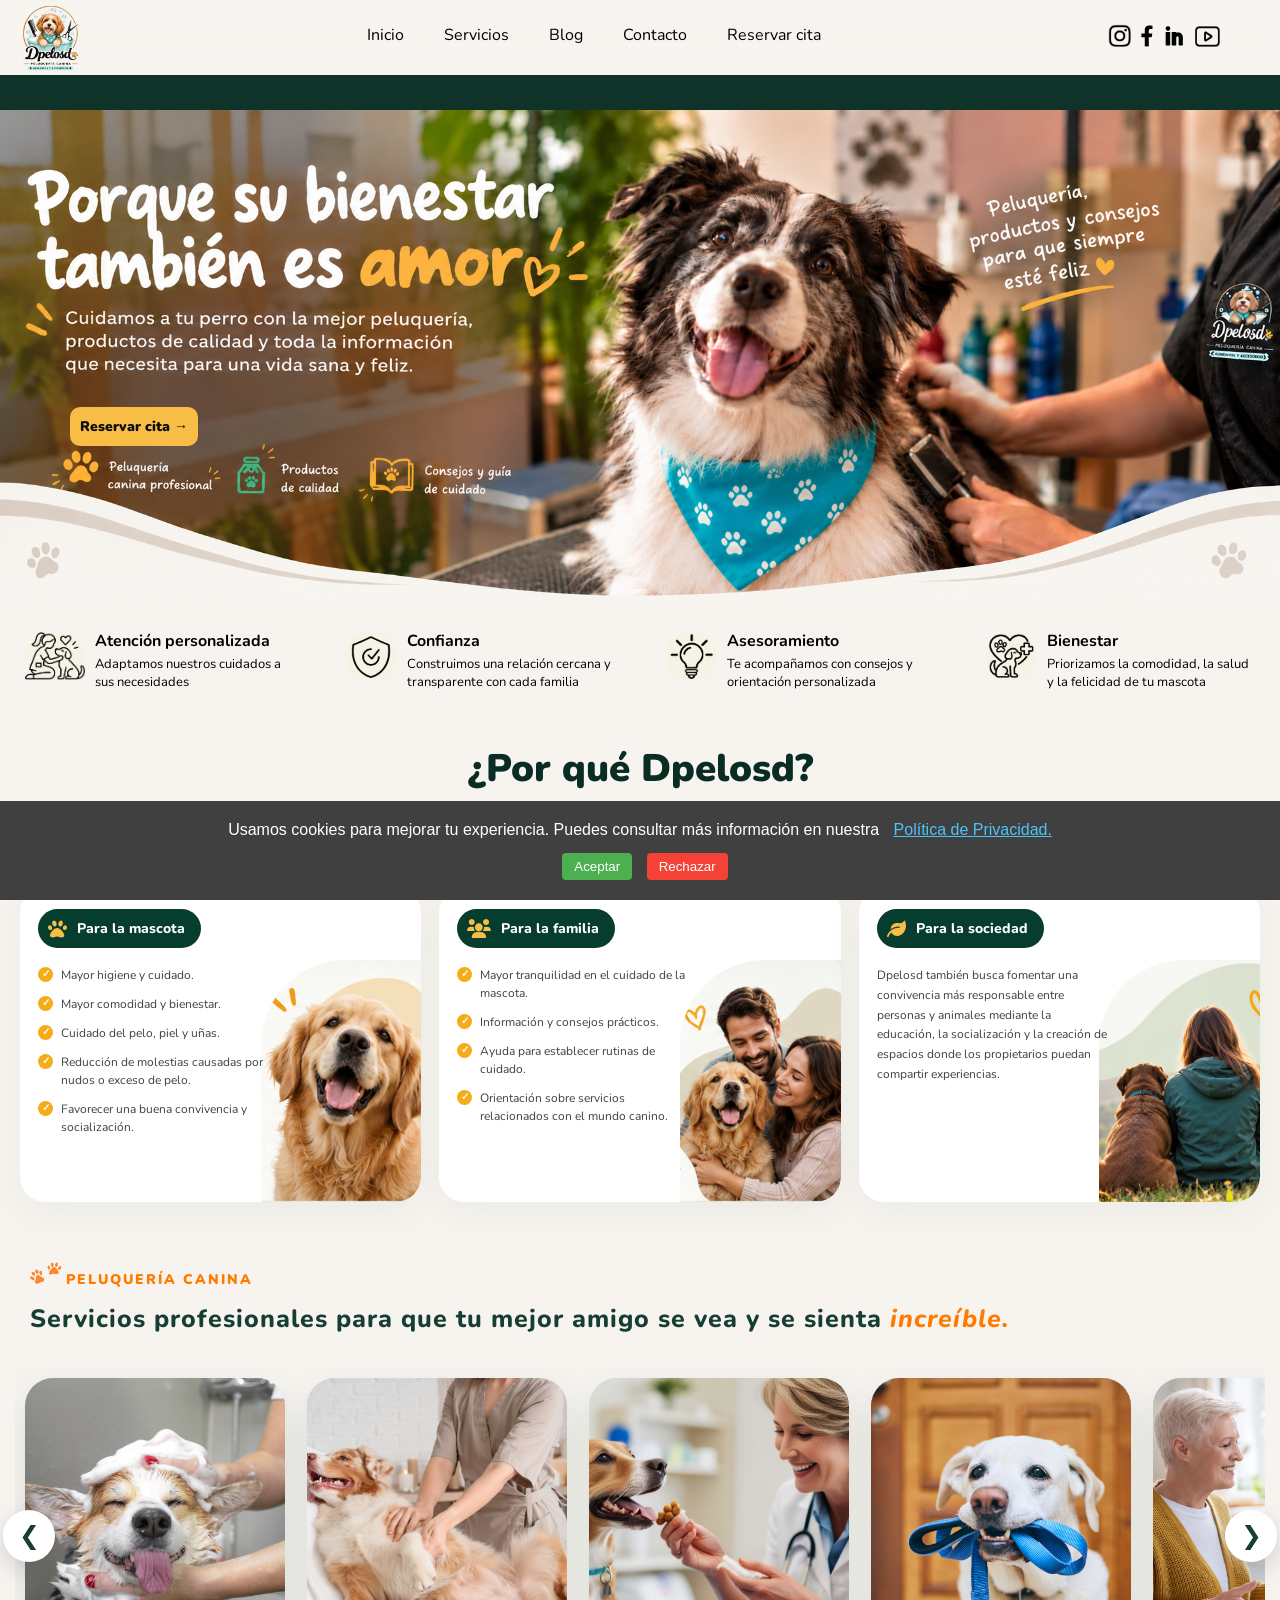
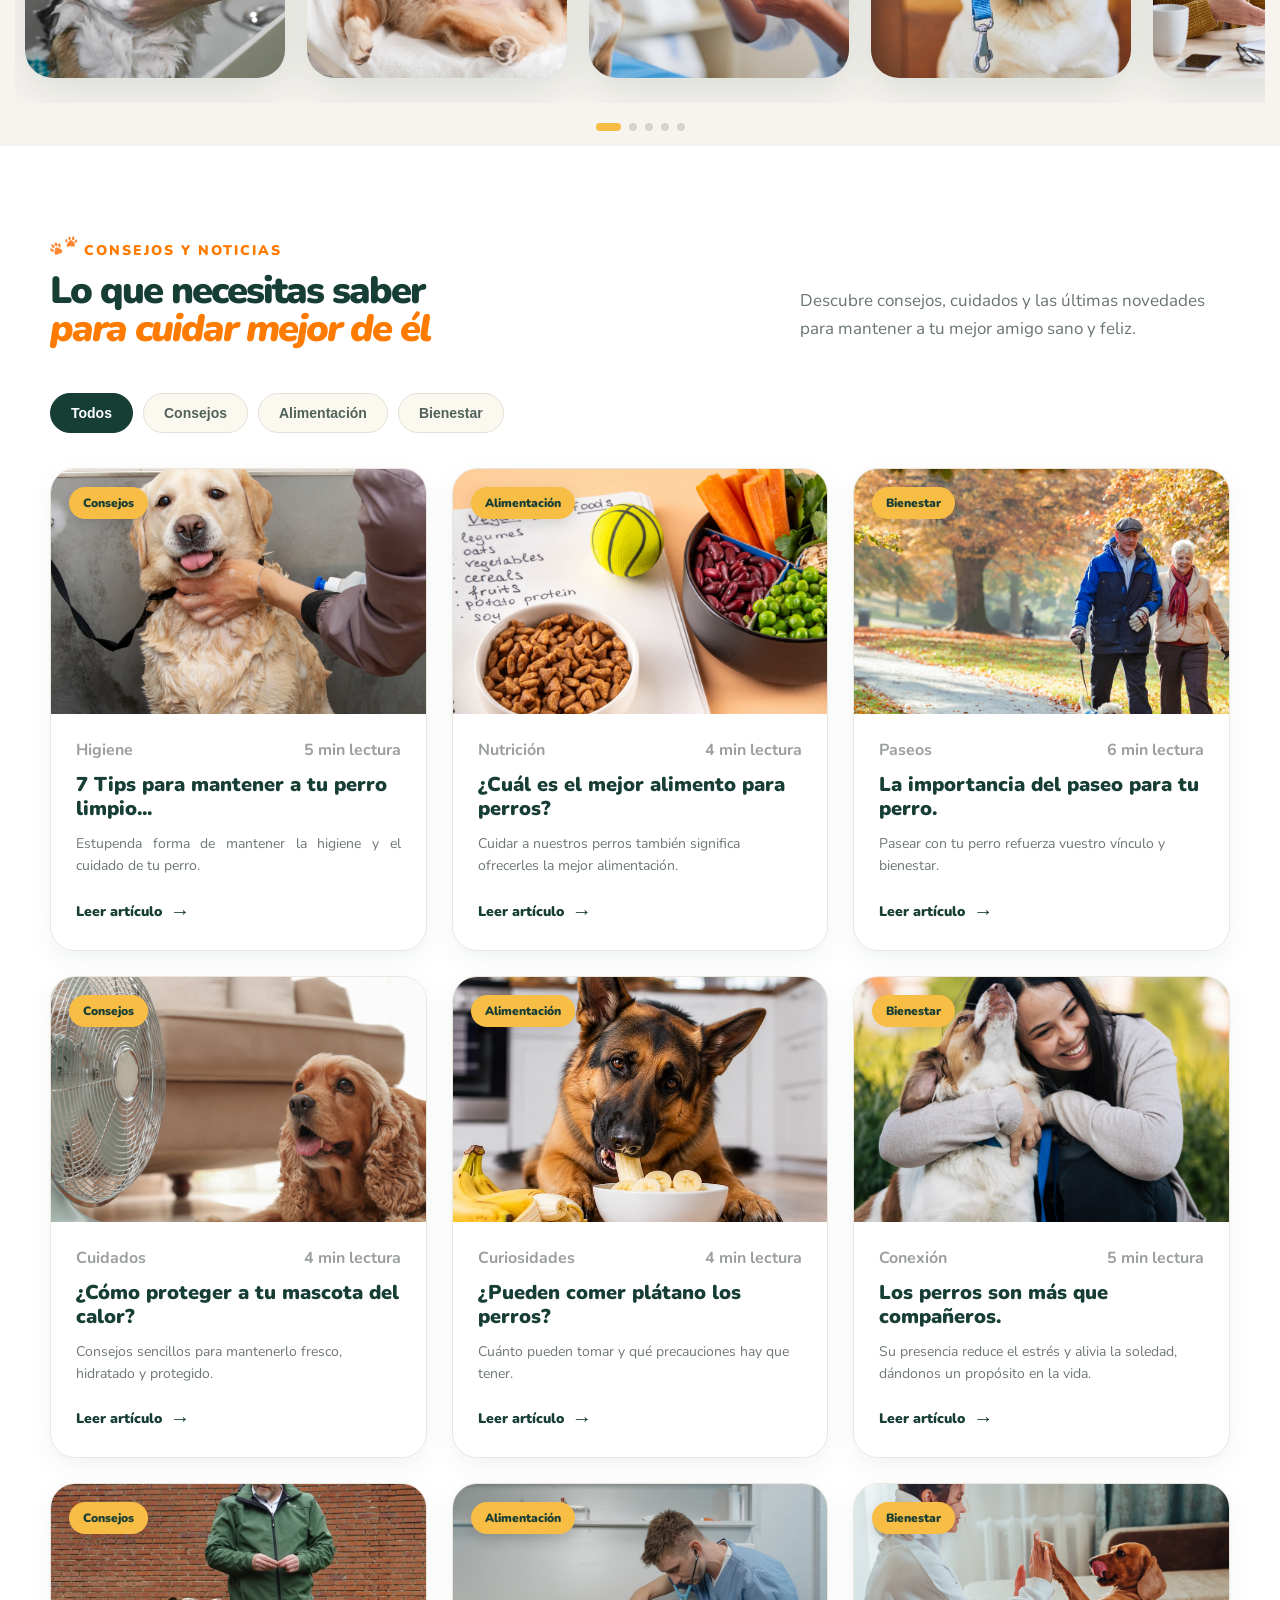
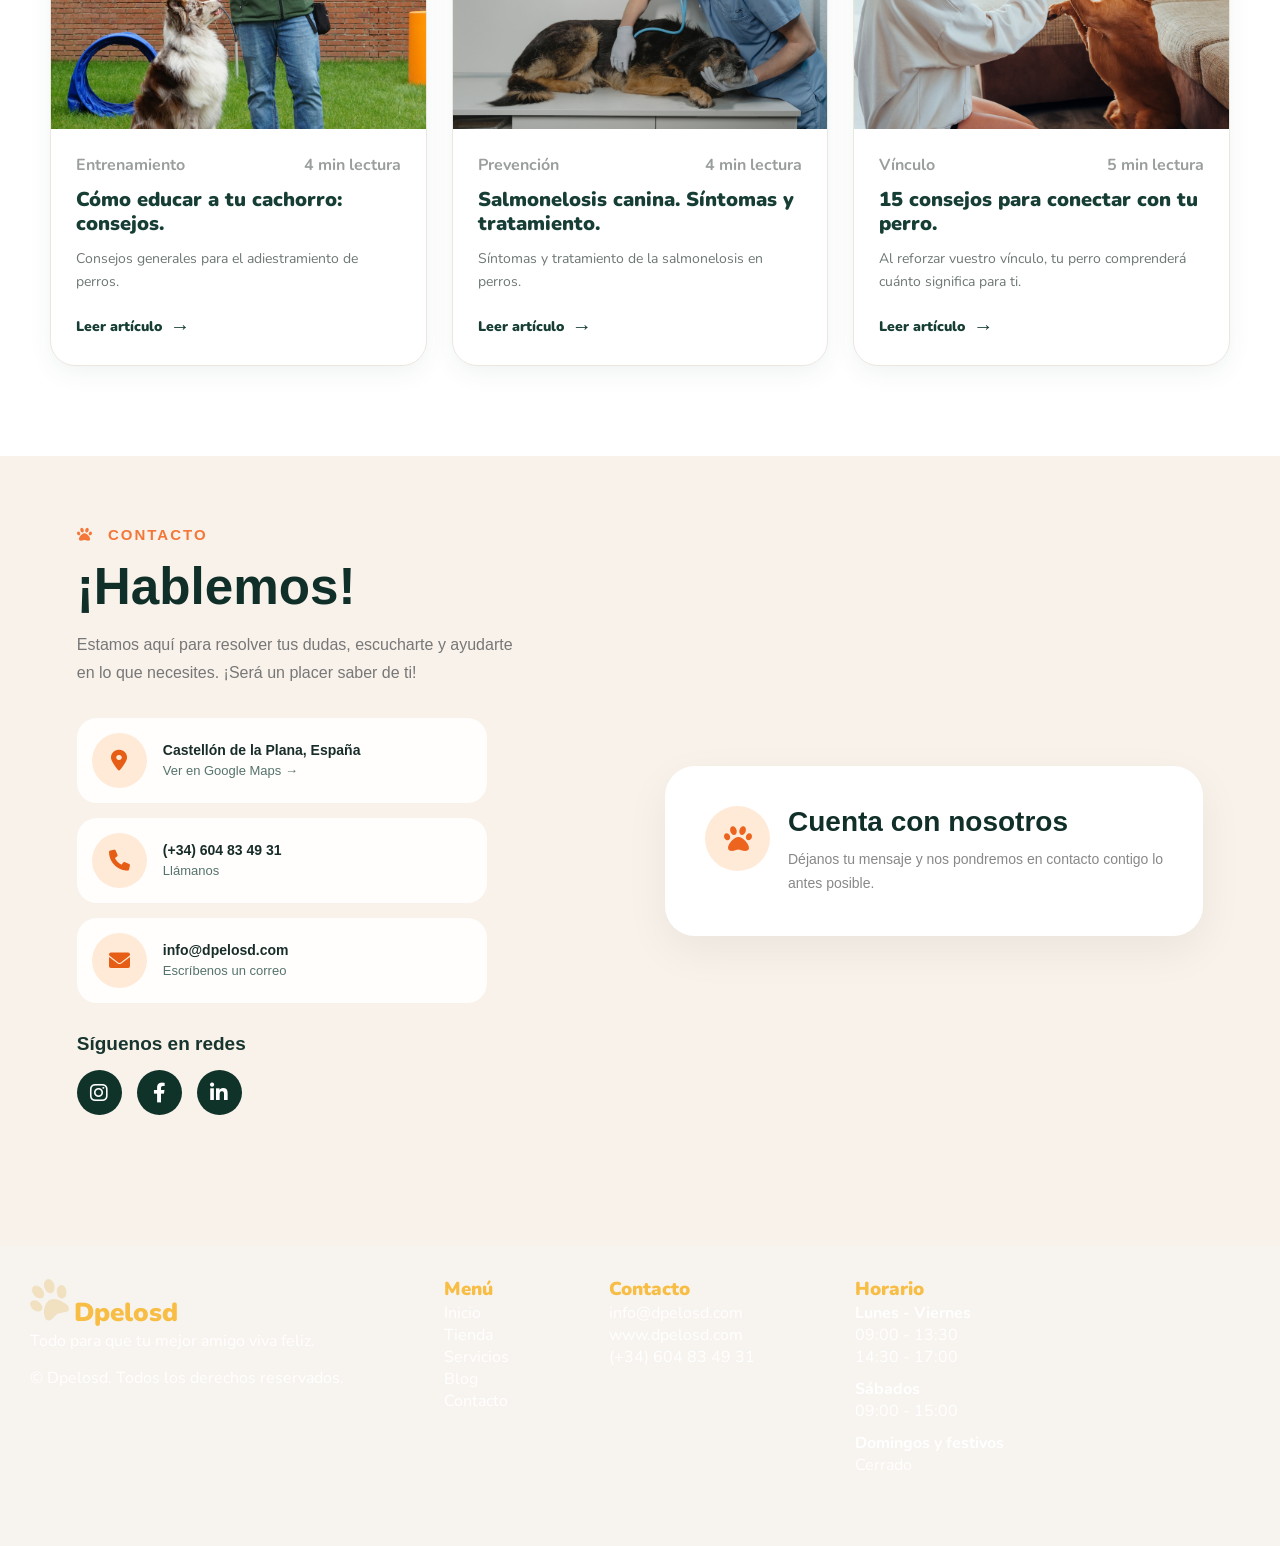
==== index.html @ b941225c "Nuevos cambios" ====
<!DOCTYPE html>
<html lang="es">

<head>
    <meta charset="UTF-8">
    <meta name="viewport" content="width=device-width, initial-scale=1.0">
    <meta name="description" content="DoggieStore - Todo para la felicidad de tu mejor amigo.">
    <link rel="icon" href="img/Versión logo3.png" type="image/png">
    <title>Dpelosd | Todo para tu felicidad</title>
    <link rel="preconnect" href="https://fonts.googleapis.com">
    <link rel="preconnect" href="https://fonts.gstatic.com" crossorigin>
    <link href="https://fonts.googleapis.com/css2?family=Nunito:wght@400;500;600;700;800;900&display=swap"
        rel="stylesheet">
    <link rel="stylesheet" href="https://cdnjs.cloudflare.com/ajax/libs/font-awesome/6.0.0-beta3/css/all.min.css">

    <head>
        <meta charset="UTF-8">
        <meta name="viewport" content="width=device-width, initial-scale=1.0">
        <title>Dpelos</title>
        <link rel="stylesheet" href="style.css">
    </head>

<body>

    <header class="header" id="inicio">
        <div class="contenedorNav">
            <img src="img/Versión6.png" class="logo" alt="Logo Dpelos">

            <nav class="nav" id="mainNav">
                <a href="#inicio">Inicio</a>
                <!-- <a href="">Tienda</a>-->
                <a href="#servicios">Servicios</a>
                <a href="#blog">Blog</a>
                <a href="#contacto">Contacto</a>
                <a href="#" class="service-link" data-servicio="Peluquería canina"
                    style="font-size: 16px; font-weight: normal; animation: parpadeoColor 1.5s ease-in-out infinite;">Reservar
                    cita</a>
            </nav>

            <div class="nav-actions" style="display: flex;">

                <div style="display: flex; gap: 10px;" class="redes-sociales">
                    <img src="img/iconoinstagran1.png" style="width: 23px; height: 23px;">
                    <img src="img/iconofacebook.png" style="width: 12px; height: 23px;">
                    <img src="img/icono linkedin.png" style="width: 22px; height: 23px;">
                    <img src="img/iconoYoutube.png" style="width: 25px; height: 21px; margin-top: 2px;">
                </div>

                <button class="menu-toggle" id="menuToggle" aria-label="Abrir menú" aria-controls="mainNav"
                    aria-expanded="false">
                    <span></span>
                    <span></span>
                    <span></span>
                </button>

            </div>

        </div>
    </header>

    <!-- PROMO -->
    <div class="promo-bar">
        <div class="promo-text" id="promoText">

            <img src="img/pataIzquierda.png" class="imgpatafeliz" style="margin-left: 10px;" alt="">
            <img src="img/pataDerecha.png" class="imgpatafeliz" style="margin-left: 10px; margin-right: 10px" alt="">

            <span>
                ¡Bienvenidos a nuestra peluquería canina!, disfruta de un
                <strong style="margin-right: 10px;">¡20% de descuento en nuestra primera cita!
                </strong>
            </span>

            <img src="img/pataIzquierda.png" class="imgpatafeliz" style="margin-left: 10px;" alt="">
            <img src="img/pataDerecha.png" class="imgpatafeliz" style="margin-left: 10px; " alt="">

        </div>
    </div>

    <!-- BANNER -->
    <section class="hero" aria-label="Promociones Dpelos">

        <a href="#" class="service-link" data-servicio="Peluquería canina" id="service-link1">
            Reservar cita →
        </a>

    </section>

    <!-- BENEFICIOS -->
    <section class="benefits" id="nosotros">
        <div class="container benefits-grid">

            <div class="benefit">
                <div class="benefit-icon"><img src="img/atención personalizada.png" style="width:60px" ;></div>
                <div>
                    <h3>Atención personalizada</h3>
                    <p>Adaptamos nuestros cuidados a sus necesidades</p>
                </div>
            </div>

            <div class="benefit">
                <div class="benefit-icon"><img src="img/calidad.png" style="width:40px" ;></div>
                <div>
                    <h3>Confianza</h3>
                    <p>Construimos una relación cercana y transparente con cada familia</p>
                </div>
            </div>

            <div class="benefit">
                <div class="benefit-icon"><img src="img/iconobombillo.png" style="width:45px" ;></div>
                <div>
                    <h3>Asesoramiento</h3>
                    <p>Te acompañamos con consejos y orientación personalizada</p>
                </div>
            </div>

            <div class="benefit">
                <div class="benefit-icon"><img src="img/iconoBienestar.png" style="width:45px" ;>
                </div>
                <div>
                    <h3>Bienestar</h3>
                    <p>Priorizamos la comodidad, la salud y la felicidad de tu mascota</p>
                </div>

            </div>
        </div>
    </section>

    
<!-- SECCIÓN POR QUÉ ESCOGER A DPELOSD -->
<section class="beneficios-section" id="beneficios">

    <div class="beneficios-container">

        <!-- ENCABEZADO -->
        <div class="beneficios-header">

            <h2>
                ¿Por qué Dpelosd?
            </h2>

            <span class="beneficios-linea"></span>

            <p>
                En Dpelosd creemos en el valor de
                cuidar hoy para un mejor mañana.
            </p>

        </div>

        <!-- TARJETAS -->
        <div class="beneficios-grid">

            <!-- BENEFICIO 1 -->
            <article class="beneficio-card">

                <div class="beneficio-info">

                    <div class="beneficio-etiqueta">
                        <i class="fa-solid fa-paw"></i>
                        <span>Para la mascota</span>
                    </div>

                    <ul class="beneficio-lista">
                        <li>Mayor higiene y cuidado.</li>
                        <li>Mayor comodidad y bienestar.</li>
                        <li>Cuidado del pelo, piel y uñas.</li>
                        <li>
                            Reducción de molestias causadas
                            por nudos o exceso de pelo.
                        </li>
                        <li>
                            Favorecer una buena convivencia
                            y socialización.
                        </li>
                    </ul>

                </div>

                <img
                    src="img/beneficioMascota.png"
                    alt="Perro feliz"
                    class="beneficio-imagen"
                    loading="lazy"
                >

            </article>

            <!-- BENEFICIO 2 -->
            <article class="beneficio-card">

                <div class="beneficio-info">

                    <div class="beneficio-etiqueta">
                        <i class="fa-solid fa-users"></i>
                        <span>Para la familia</span>
                    </div>

                    <ul class="beneficio-lista">
                        <li>
                            Mayor tranquilidad en el
                            cuidado de la mascota.
                        </li>
                        <li>
                            Información y consejos prácticos.
                        </li>
                        <li>
                            Ayuda para establecer rutinas
                            de cuidado.
                        </li>
                        <li>
                            Orientación sobre servicios
                            relacionados con el mundo canino.
                        </li>
                    </ul>

                </div>

                <img
                    src="img/beneficioMascota1.png"
                    alt="Familia feliz con su perro"
                    class="beneficio-imagen"
                    loading="lazy"
                >

            </article>

            <!-- BENEFICIO 3 -->
            <article class="beneficio-card">

                <div class="beneficio-info">

                    <div class="beneficio-etiqueta">
                        <i class="fa-solid fa-leaf"></i>
                        <span>Para la sociedad</span>
                    </div>

                    <p class="beneficio-descripcion">
                        Dpelosd también busca fomentar
                        una convivencia más responsable
                        entre personas y animales mediante
                        la educación, la socialización y
                        la creación de espacios donde los
                        propietarios puedan compartir
                        experiencias.
                    </p>

                </div>

                <img
                    src="img/beneficioMascota2.png"
                    alt="Persona disfrutando con su perro"
                    class="beneficio-imagen"
                    loading="lazy"
                >

            </article>

        </div>

    </div>

</section>


    <!-- TIENDA 
    <section class="shop-section" id="tienda">
        <div class="container">
            <div class="section-heading">
                <div>
                    <span class="shop-section-text">Nuestros favoritos</span>
                    <h2 class="subtituloFavoritos">Todo lo que necesita tu mejor amigo</h2>
                </div>
                <a href="" class="shop-section-tienda" id="viewProductsBtn" target="_blank">Ir a la
                    tienda</a>
            </div>

            <div class="products" id="products">
                <article class="product-card">
                    <div class="product-emoji"> <img src="img/peluche.png" style="width: 2em;"></div>
                    <h3>Juguetes </h3>
                    <p style="margin-bottom: 30px;"> Un disfraz una oportunidad para hacerlo feliz.</p>
                    <a href="" class="btnTienda" id="viewProductsBtn" target="_blank">Ir a la
                        tienda</a>

                </article>

                <article class="product-card">
                    <div class="product-emoji"><img src="img/comidaperro.png" style="width: 2em;"></div>
                    <h3>Alimentos</h3>
                    <p style="margin-bottom: 30px;">Opciones para cuidar su alimentación diaria.</p>
                    <a href="" class="btnTienda" id="viewProductsBtn" target="_blank">Ir a la
                        tienda</a>-->
                    <!--  <button class="add-btn" data-product="Alimento premium">Ir a la tienda</button>  
                </article>

                <article class="product-card">
                    <div class="product-emoji"><img src="img/collar.png" style="width: 2em;"></div>
                    <h3>Paseo y accesorios</h3>
                    <p style="margin-bottom: 30px;">Collares, correas y accesorios para salir juntos.</p>
                    <a href="" class="btnTienda" id="viewProductsBtn" target="_blank">Ir a la
                        tienda</a>-->
                    <!-- <button class="add-btn" data-product="Correa premium">Ir a la tienda</button>
                </article>

                <article class="product-card">
                    <div class="product-emoji"><img src="img/disfrasperro.png" style="width: 2em;"></div>
                    <h3>Disfraces</h3>
                    <p style="margin-bottom: 30px;">Un disfraz, mil sonrisas y un amor infinito.</p>
                    <a href="" class="btnTienda" id="viewProductsBtn" style="margin-right: 0px;" target="_blank">Ir a la
                        tienda</a>-->
                    <!--  <button class="add-btn" data-product="Correa premium">Ir a la tienda</button> 
                </article>
            </div>
        </div>
    </section>-->

    <!-- SERVICIOS -->

    <section class="grooming-section" id="peluqueria">

        <div class="grooming-header" id="servicios">
            <img src="img/patas de perro.png" style="width: 2em;">
            <span class="grooming-kicker"> Peluquería canina</span>

            <h2 style="line-height: 1.5;">
                Servicios profesionales para que tu mejor amigo
                se vea y se sienta <span>increíble.</span>
            </h2>
        </div>


        <!-- SLIDER -->

        <div class="grooming-slider-wrapper">

            <button class="slider-btn slider-prev" id="prevBtn">
                &#10094;
            </button>
            <div class="grooming-slider" id="groomingSlider">

                <!-- SERVICIO 1 -->
                <article class="grooming-card">
                    <img src="img/bañoparaperro.png" alt="Baño para perros">

                    <div class="grooming-overlay">
                        <div class="service-content">
                            <span class="service-number">01</span>

                            <h3>Peluquería canina</h3>

                            <p style="text-align: justify">
                                Relajación profunda y estiramientos para reducir el estrés y mejorar la salud
                                general de tu mascota.
                            </p>

                            <a href="#" class="service-link" data-servicio="Peluquería canina"> Reservar cita →
                            </a>
                        </div>
                    </div>
                </article>


                <!-- SERVICIO 2 -->
                <article class="grooming-card">
                    <img src="img/masaje canino.png" alt="Masaje canino">

                    <div class="grooming-overlay">
                        <div class="service-content">
                            <span class="service-number">02</span>

                            <h3>Bienestar y Masaje</h3>

                            <p style="text-align: justify" ;>
                                Técnicas de relajación que reducen el estrés y mejoran la movilidad muscular
                                para un
                                equilibrio total.
                            </p>

                            <a href="#" class="service-link" data-servicio="Peluquería canina"> Reservar cita →
                            </a>

                        </div>
                    </div>
                </article>


                <!-- SERVICIO 3 -->
                <article class="grooming-card">
                    <img src="img/salud y nutrición.png" alt="Atención Integral">

                    <div class="grooming-overlay">
                        <div class="service-content">
                            <span class="service-number">03</span>

                            <h3>Atención Integral</h3>

                            <p style="text-align: justify" ;>
                                Seguimiento personalizado de la salud y nutrición para asegurar que tu mascota
                                crezca fuerte y radiante.
                            </p>

                            <a href="#" class="service-link" data-servicio="Peluquería canina"> Reservar cita →
                            </a>

                        </div>
                    </div>
                </article>

                <!-- SERVICIO 4 -->
                <article class="grooming-card">
                    <img src="img/paseos de perros.png" alt="Paseos Premium">

                    <div class="grooming-overlay">
                        <div class="service-content">
                            <span class="service-number">04</span>

                            <h3>Paseos Premium</h3>

                            <p style="text-align: justify" ;>
                                Rutas personalizadas por entornos naturales que estimulan los sentidos y
                                fomentan el
                                ejercicio saludable.
                            </p>

                            <a href="#" class="service-link" data-servicio="Peluquería canina"> Reservar cita →
                            </a>

                        </div>
                    </div>
                </article>


                <!-- SERVICIO 5 -->
                <article class="grooming-card">
                    <img src="img/formacion.png" alt="Formación personalizada">

                    <div class="grooming-overlay">
                        <div class="service-content">
                            <span class="service-number">05</span>

                            <h3>Formación personalizada</h3>

                            <p style="text-align: justify" ;>
                                Dirigido a dueños de perros y personas interesadas en aprender sobre el cuidado
                                responsable de las mascotas.
                            </p>

                            <a href="#" class="service-link" data-servicio="Peluquería canina"> Reservar cita →
                            </a>
                        </div>
                    </div>
                </article>
            </div>

            <button class="slider-btn slider-next" id="nextBtn">
                &#10095;
            </button>
        </div>

        <!-- INDICADORES -->
        <div class="slider-dots" id="sliderDots"></div>
    </section>

    <!-- CONSEJOS Y NOTICIAS -->

    <section class="news-section" id="consejos">
        <div class="news-container" id="blog">

            <div class="news-header">
                <div class="news-title">

                    <span class="news-kicker">
                        <img src="img/patas de perro.png" style="width: 2em;"> Consejos y noticias
                    </span>

                    <h2>
                        Lo que necesitas saber<br>
                        <span>para cuidar mejor de él</span>
                    </h2>

                </div>

                <p>
                    Descubre consejos, cuidados y las últimas novedades
                    para mantener a tu mejor amigo sano y feliz.
                </p>

            </div>

            <!-- FILTROS   -->

            <div class="news-filters">

                <button class="news-filter active" data-filter="todos">
                    Todos
                </button>

                <button class="news-filter" data-filter="cuidados">
                    Consejos
                </button>

                <button class="news-filter" data-filter="alimentacion">
                    Alimentación
                </button>

                <button class="news-filter" data-filter="bienestar">
                    Bienestar
                </button>
            </div>

            <!--   NOTICIAS  -->

            <div class="news-grid" id="newsGrid">


                <!--  NOTICIA 1 -->

                <article class="news-card" data-category="cuidados">
                    <div class="news-image">
                        <img src="img/perrolimpio.png" alt="Cuidados para perros">
                        <span class="news-category"> Consejos </span>
                    </div>

                    <div class="news-content">
                        <div class="news-meta">
                            <span> Higiene</span>
                            <span>5 min lectura</span>
                        </div>

                        <h3>
                            7 Tips para mantener a tu perro limpio...
                        </h3>

                        <p class="pNoticias" style="text-align: justify;">
                            Estupenda forma de mantener la higiene y el cuidado de tu perro.
                        </p>

                        <a href="https://artero.com/es/petcare/blog/post/7-tips-para-mantener-a-tu-perro-limpio-entre-visitas-a-la-peluqueria-canina"
                            class="news-link" target="_blank">
                            Leer artículo
                            <span>→</span>
                        </a>

                    </div>

                </article>


                <!--   NOTICIA 2  -->

                <article class="news-card" data-category="alimentacion">

                    <div class="news-image">

                        <img src="img/nutricion1.png" alt="Alimentación para perros">

                        <span class="news-category">
                            Alimentación
                        </span>

                    </div>

                    <div class="news-content">

                        <div class="news-meta">
                            <span> Nutrición</span>
                            <span>4 min lectura</span>
                        </div>

                        <h3>
                            ¿Cuál es el mejor alimento para perros?
                        </h3>

                        <p class="pNoticias">
                            Cuidar a nuestros perros también significa ofrecerles la mejor alimentación.
                        </p>

                        <a href="https://www.purina.com/es/articulos/perro/alimentacion/guias/como-elegir-el-mejor-alimento-para-perros"
                            class="news-link" target="_blank">
                            Leer artículo
                            <span>→</span>
                        </a>

                    </div>

                </article>


                <!-- NOTICIA 3 -->

                <article class="news-card" data-category="bienestar">

                    <div class="news-image">
                        <img src="img/paseos de perros1.png" alt="Bienestar para la mascota">

                        <span class="news-category">
                            Bienestar
                        </span>
                    </div>

                    <div class="news-content">
                        <div class="news-meta">
                            <span> Paseos</span>
                            <span>6 min lectura</span>
                        </div>

                        <h3>
                            La importancia del paseo para tu perro.
                        </h3>

                        <p class="pNoticias">
                            Pasear con tu perro refuerza vuestro vínculo y bienestar.
                        </p>

                        <a href="https://clinicaveterinariavilavet.es/la-importancia-del-paseo-para-tu-perro/"
                            class="news-link" target="_blank" id="noticia3"    >
                            Leer artículo
                            <span>→</span>
                        </a>

                    </div>

                </article>

                <!-- NOTICIA 4  -->

                <article class="news-card" data-category="cuidados">

                    <div class="news-image">

                        <img src="img/calor.png" alt="Temporada de calor">

                        <span class="news-category">
                            Consejos
                        </span>

                    </div>

                    <div class="news-content">

                        <div class="news-meta">
                            <span> Cuidados</span>
                            <span>4 min lectura</span>
                        </div>

                        <h3>
                            ¿Cómo proteger a tu mascota del calor?
                        </h3>

                        <p class="pNoticias">
                            Consejos sencillos para mantenerlo fresco, hidratado y protegido.
                        </p>

                        <a href="https://www2.cruzroja.es/web/ahora/-/como-proteger-a-tu-mascota-del-calor-extremo"
                            class="news-link" target="_blank" id="noticia4">
                            Leer artículo
                            <span>→</span>
                        </a>

                    </div>

                </article>

                <!-- NOTICIA 5 -->

                <article class="news-card" data-category="alimentacion">

                    <div class="news-image">
                        <img src="img/perrobanana.png" alt="Alimentación para perros">

                        <span class="news-category">
                            Alimentación
                        </span>

                    </div>

                    <div class="news-content">

                        <div class="news-meta">
                            <span> Curiosidades</span>
                            <span>4 min lectura</span>
                        </div>

                        <h3>
                            ¿Pueden comer plátano los perros?
                        </h3>

                        <p class="pNoticias">
                            Cuánto pueden tomar y qué precauciones hay que tener.
                        </p>

                        <a href="https://www.20minutos.es/animaleros/perros/pueden-comer-platano-los-perros-cuanto-pueden-tomar-que-precauciones-hay-que-tener_7030878_0.html"
                            class="news-link" target="_blank" id="noticia5" >
                            Leer artículo
                            <span>→</span>
                        </a>

                    </div>

                </article>

                <!-- NOTICIA 6 -->

                <article class="news-card" data-category="bienestar">
                    <div class="news-image">

                        <img src="img/amoralosperros.png" alt="Peludos">

                        <span class="news-category"> Bienestar </span>

                    </div>

                    <div class="news-content">
                        <div class="news-meta">
                            <span> Conexión</span>
                            <span>5 min lectura</span>
                        </div>

                        <h3>
                            Los perros son más que compañeros.
                        </h3>

                        <p class="pNoticias">
                            Su presencia reduce el estrés y alivia la soledad, dándonos un propósito en la vida.
                        </p>

                        <a href="https://www.lavanguardia.com/mascotas/20241004/9996949/los-perros-mas-que-companeros-su-presencia-reduce-estres-alivia-soledad-dandonos-proposito-vida.html"
                            class="news-link" target="_blank">
                            Leer artículo
                            <span>→</span>
                        </a>

                    </div>

                </article>


                <!-- NOTICIA 7 -->

                <article class="news-card" data-category="cuidados">

                    <div class="news-image">

                        <img src="img/adiestramiento.png" alt="Adiestramiento">

                        <span class="news-category">
                            Consejos
                        </span>

                    </div>

                    <div class="news-content">

                        <div class="news-meta">
                            <span> Entrenamiento </span>
                            <span>4 min lectura</span>
                        </div>

                        <h3>
                            Cómo educar a tu cachorro: consejos.
                        </h3>

                        <p class="pNoticias">
                            Consejos generales para el adiestramiento de perros.
                        </p>

                        <a href="https://www.purina.es/cuidados/perros/cachorros/comportamiento/como-adiestrar-cachorro?*&utm_source=google&utm_source_platform=Google+Ads&utm_medium=cpc&utm_campaign=&utm_campaignid=10200711740*&gclsrc=aw.ds&gad_source=1&gad_campaignid=10200711740&gbraid=0AAAAACV34AUy9XReQVmS-p6z54ShQf7-L&gclid=Cj0KCQjwuJLWBhD_ARIsAIBcRUzGerOVSpG5TS1Qt3onMOlasOC_iY8SoIkEsgBFI6qU3OtzR47iAPAaAuRdEALw_wcB"
                            class="news-link" target="_blank">
                            Leer artículo
                            <span>→</span>
                        </a>

                    </div>

                </article>

                <!-- NOTICIA 8 -->

                <article class="news-card" data-category="alimentacion">

                    <div class="news-image">
                        <img src="img/salmonellaperro.png" alt="Alimentación para perros">

                        <span class="news-category">
                            Alimentación
                        </span>

                    </div>

                    <div class="news-content">

                        <div class="news-meta">
                            <span> Prevención </span>
                            <span>4 min lectura</span>
                        </div>

                        <h3>
                            Salmonelosis canina. Síntomas y tratamiento.
                        </h3>

                        <p class="pNoticias">
                            Síntomas y tratamiento de la salmonelosis en perros.
                        </p>

                        <a href="https://www.cimformacion.com/blog/veterinaria/salmonelosis-en-perros-sintomas-y-tratamiento/"
                            class="news-link" target="_blank" id="noticia8">
                            Leer artículo
                            <span>→</span>
                        </a>

                    </div>

                </article>

                <!-- NOTICIA 9 -->

                <article class="news-card" data-category="bienestar">
                    <div class="news-image">

                        <img src="img/relacionconlosperros.png" alt="Peludos">

                        <span class="news-category"> Bienestar </span>

                    </div>

                    <div class="news-content">
                        <div class="news-meta">
                            <span> Vínculo</span>
                            <span>5 min lectura</span>
                        </div>

                        <h3>
                            15 consejos para conectar con tu perro.
                        </h3>

                        <p class="pNoticias">
                            Al reforzar vuestro vínculo, tu perro comprenderá cuánto significa para ti.
                        </p>

                        <a href="https://gosbi.com/15-trucos-para-reforzar-la-relacion-con-tu-perro/" class="news-link"
                            target="_blank">
                            Leer artículo
                            <span>→</span>
                        </a>

                    </div>
                </article>
            </div>
        </div>
    </section>


    <!-- SECCIÓN DE CONTACTO -->
    <section class="contact-section" id="contacto">

        <!-- COLUMNA IZQUIERDA -->
        <div class="contact-left">

            <div class="contact-heading">
                <span class="contact-eyebrow">
                    <i class="fa-solid fa-paw"></i> CONTACTO
                </span>

                <h2>¡Hablemos!</h2>

                <p>
                    Estamos aquí para resolver tus dudas,
                    escucharte y ayudarte en lo que necesites.
                    ¡Será un placer saber de ti!
                </p>
            </div>

            <!-- DATOS DE CONTACTO -->
            <div class="contact-info">

                <div class="contact-item">
                    <div class="contact-icon">
                        <i class="fa-solid fa-location-dot"></i>
                    </div>
                    <div>
                        <strong>Castellón de la Plana, España</strong>
                        <a href="https://maps.app.goo.gl/Pbp8XcNEXPJd1aGe6" target="_blank" rel="noopener noreferrer">
                            Ver en Google Maps →
                        </a>
                    </div>
                </div>

                <div class="contact-item">
                    <div class="contact-icon">
                        <i class="fa-solid fa-phone"></i>
                    </div>
                    <div>
                        <strong>(+34) 604 83 49 31</strong>
                        <a href="tel:+34604834931">
                            Llámanos
                        </a>
                    </div>
                </div>

                <div class="contact-item">
                    <div class="contact-icon">
                        <i class="fa-solid fa-envelope"></i>
                    </div>
                    <div>
                        <strong>info@dpelosd.com</strong>
                        <a href="mailto:info@dpelosd.com">
                            Escríbenos un correo
                        </a>
                    </div>
                </div>

            </div>

            <!-- REDES SOCIALES -->
            <div class="contact-social">
                <h3>Síguenos en redes</h3>

                <div class="social-icons">
                    <a href="#" class="instagram" aria-label="Instagram">
                        <i class="fa-brands fa-instagram"></i>
                    </a>

                    <a href="#" class="facebook" aria-label="Facebook">
                        <i class="fa-brands fa-facebook-f"></i>
                    </a>

                    <a href="#" class="linkedin" aria-label="LinkedIn">
                        <i class="fa-brands fa-linkedin-in"></i>
                    </a>
                </div>
            </div>

        </div>

        <!-- COLUMNA DERECHA -->
        <div class="contact-right">

            <div class="form-header">
                <div class="form-header-icon">
                    <i class="fa-solid fa-paw"></i>
                </div>

                <div>
                    <h2>Cuenta con nosotros</h2>
                    <p>
                        Déjanos tu mensaje y nos pondremos
                        en contacto contigo lo antes posible.
                    </p>
                </div>
            </div>

            <!-- FORMULARIO DE CONTACTO HUBSPOT -->
            <div class="contact-form-container">

                <div class="hs-form-frame" data-region="eu1" data-form-id="0e8fd09f-7b7c-47e2-a26b-c361d038faf3"
                    data-portal-id="149514983">
                </div>

            </div>

        </div>


    </section>


    <!-- FOOTER -->
    <footer class="footer">

        <video class="footer-video" autoplay muted loop playsinline id="footerVideo">
            <source src="img/videofinal1.mp4" type="video/mp4">
        </video>

        <div class="footer-overlay"></div>

        <!-- CONTENIDO DEL FOOTER -->
        <div class="primerColumna">

            <!-- LOGO Y DESCRIPCIÓN -->
            <div class="footer-logo">
                <img src="img/pataIzquierda.png" class="huellaDpelosd" alt="Huella Dpelosd">
                <span style=" width: 40px; color: #f7bd45; font-size: 26px; font-weight: 900;">Dpelosd</span>
            </div>
            <div class="slogan-logo">
                <p style="margin-bottom: 15px;">
                    Todo para que tu mejor amigo viva feliz.
                </p>
                <div class="copyright">
                    © <span id="year"></span> Dpelosd.
                    Todos los derechos reservados.
                </div>
            </div>
        </div>


        <!-- MENÚ -->
        <div class="footer-col">

            <h3>Menú</h3>

            <nav class="footer-links" aria-label="Enlaces del pie de página" id="footerMenu">
                <a href="#inicio">Inicio</a>
                <a href="">Tienda</a>
                <a href="#servicios">Servicios</a>
                <a href="#blog">Blog</a>
                <a href="#contacto">Contacto</a>
            </nav>

        </div>

        <!-- CONTACTO -->
        <div class="footer-col">

            <h3>Contacto</h3>

            <div class="footer-links">

                <a href="mailto:info@dpelosd.com">
                    info@dpelosd.com
                </a>

                <a href="https://dpelosd.com" target="_blank" rel="noopener noreferrer">
                    www.dpelosd.com
                </a>

                <a href="tel:+34604834931">
                    (+34) 604 83 49 31
                </a>

            </div>

        </div>

        <!-- HORARIO -->
        <div class="footer-col">

            <h3>Horario</h3>

            <div class="footer-horario">

                <div class="horarioSemanal">
                    <strong>Lunes - Viernes</strong>
                    <p>09:00 - 13:30</p>
                    <p style="margin-bottom: 10px;">14:30 - 17:00</p>
                </div>

                <div class="horarioSemanal">
                    <strong>Sábados</strong>
                    <p style="margin-bottom: 10px;">09:00 - 15:00</p>
                </div>

                <div class="horarioSemanal">
                    <strong>Domingos y festivos</strong>
                    <p style="margin-bottom: 20px;">Cerrado</p>
                </div>
            </div>
        </div>


    </footer>


    <!-- Conexión al WhatsApp -->
    <div class="whatsapp-container" id="whatsapp-container">
        <a href="https://wa.me/34604834931" target="_blank" class="whatsapp-button">
            <img src="https://upload.wikimedia.org/wikipedia/commons/6/6b/WhatsApp.svg" alt="WhatsApp"
                class="whatsapp-icon">
        </a>
    </div>

    <!-- Cookies banner-->
    <div id="cookie-banner">
        <p style="padding-top: 20px;"> Usamos cookies para mejorar tu experiencia. Puedes consultar más
            información
            en nuestra <a href="politicaPrivacidad.html" target="_blank">Política de Privacidad.</a></p>
        <br>
        <button id="acceptCookies">Aceptar</button>
        <button id="rejectCookies">Rechazar</button>
    </div>


    <!-- VENTANA EMERGENTE DE RESERVAS -->
    <div class="reserva-modal" id="reservaModal">

        <div class="reserva-contenido">

            <button class="reserva-cerrar" id="cerrarReserva" type="button">
                &times;
            </button>

            <!-- IZQUIERDA -->
            <div class="reserva-izquierda">

                <div class="reserva-textos">

                    <div class="reserva-etiqueta">
                        <img src="img/patas de perro.png" alt="Pata de perro">

                        <span>RESERVA TU CITA</span>
                    </div>

                    <h2>
                        Tu mascota en las mejores manos.
                    </h2>

                </div>

            </div>

            <!-- DERECHA -->
            <div class="reserva-derecha">

                <h2>Reserva tu cita</h2>

                <p style="margin-bottom: 10px;">
                    Completa el formulario y nos pondremos
                    en contacto contigo.
                </p>

                <div class="hs-form-frame" data-region="eu1" data-form-id="a76a7e5f-641b-4719-aca9-5c98c201dd78"
                    data-portal-id="149514983">
                </div>

            </div>

        </div>

    </div>


    <script src="https://js-eu1.hsforms.net/forms/embed/149514983.js" defer></script>
    <script src="script.js" defer></script>
---- style.css ----
* {
    margin: 0;
    padding: 0;
    box-sizing: border-box;
}

html {
    scroll-behavior: smooth;
}

body {
    font-family: "Nunito", sans-serif;
    color: var(--text);
    background: rgb(247, 244, 240);
}

/* HEADER */

.logo {
    width: 60px;
    margin-left: 20px;
    margin-top: 5px;
}

.header {
    position: sticky;
    top: 0;
    z-index: 100;
    backdrop-filter: blur(12px);
}

.contenedorNav {
    display: flex;
    align-items: center;
    height: 70px;
}

.nav {
    flex: 1;
    display: flex;
    justify-content: center;
    align-items: center;
    gap: 40px;
}

/* Enlaces del menú */
.nav a {
    position: relative;
    text-decoration: none;
    color: black;
}

/* Raya oculta por defecto */
.nav a::after {
    content: "";
    position: absolute;
    bottom: 0;
    left: 0;
    width: 0;
    height: 3px;
    background-color: rgb(255, 123, 0);
    transition: width 0.3s ease;
}

/* Solo el enlace activo */
.nav a.active::after {
    width: 100%;
}

/* Cuando pasas el ratón */
.nav a:hover::after {
    width: 100%;
}

/* Iconos de los botones nav */
.icon-btn,
.cart-btn {
    position: relative;
    border: 0;
    background: transparent;
    color: var(--green);
    cursor: pointer;
}

.icon-btn {
    font-size: 35px;
    width: 42px;
    height: 42px;
}

.imgPersona {
    width: 15px;
}

.imgCarrito {
    width: 22px;
    margin-top: 5px;
}

.cart-btn {
    font-size: 25px;
    width: 8px;
    height: 48px;
    margin-top: 3.5px;
}

.cart-count {
    position: absolute;
    top: 1px;
    left: 20px;
    min-width: 19px;
    height: 19px;
    padding: 0 5px;
    border-radius: 50px;
    display: grid;
    place-items: center;
    background-color: rgb(255, 123, 0);
    color: var(--green);
    font-size: 11px;
    font-weight: 900;
}

.nav-actions {
    margin-right: 60px;
    padding: 0px;
    margin-left: auto;
}

/* Menú hamburgesa para ordenador */

.menu-toggle {
    display: none;
    margin-top: 10px;
    line-height: 10px;
}

/* TABLET Y MÓVIL */

@media (max-width: 768) {

    .menu-toggle {
        display: flex;
        flex-direction: column;
        justify-content: space-between;
        width: 20px;
        height: 18px;
        border: none;
        background: none;
        cursor: pointer;
        padding: 0;
        gap: 1px;
        margin-top: 15px;
        margin-left: 40px;
    }

    .menu-toggle span {
        display: block;
        width: 100%;
        height: 3px;
        background-color: black;
        border-radius: 3px;
        transition: 0.3s;
        height: 3px;
        margin-bottom: 4px;
    }

    /* Oculto inicialmente */

    .nav {
        display: none;
        position: absolute;
        top: 100%;
        right: 0;
        width: 150px;
        background-color: white;
        flex-direction: column;
        align-items: stretch;
        gap: 0;
        padding: 15px;
        box-shadow: 0 5px 15px rgba(0, 0, 0, 0.15);
        z-index: 1000;
        margin-right: 40px;
    }

    /* Menú abierto */

    .nav.open {
        display: flex;
    }

    .nav a {
        padding: 12px;
        border-bottom: 1px solid #eee;
    }

    .nav a:hover {
        background-color: #fff5cc;
    }

}

@media (max-width: 480px) {

    .menu-toggle {
        display: flex;
        flex-direction: column;
        justify-content: space-between;
        width: 20px;
        height: 18px;
        border: none;
        background: none;
        cursor: pointer;
        padding: 0;
        margin-top: 15px;
        margin-left: 40px;
        z-index: 1002;
    }

    .menu-toggle span {
        display: block;
        width: 100%;
        height: 3px;
        background-color: black;
        border-radius: 3px;
        transition: 0.3s;
    }

    /* OCULTAR HAMBURGUESA CUANDO EL MENÚ ESTÉ ABIERTO */

    .menu-toggle.active {
        visibility: hidden;
    }

    /* MENÚ DESPLEGABLE OCULTO */

    .nav {
        display: none;
        position: absolute;
        top: 100%;
        right: 0;
        width: 150px;
        background-color: white;
        flex-direction: column;
        align-items: stretch;
        gap: 0;
        padding: 15px;
        box-shadow: 0 5px 15px rgba(0, 0, 0, 0.15);
        z-index: 1000;
        margin-right: 40px;
    }

    /* MENÚ ABIERTO */

    .nav.open {
        display: flex;
    }

    .nav a {
        padding: 12px;
        border-bottom: 1px solid #eee;
    }

    .nav a:hover {
        background-color: #fff5cc;
    }

    .redes-sociales {
        margin-top: 11px;
    }
}


/* PROMO */

.promo-bar {
    width: 100%;
    height: 35px;
    background: #103329;
    color: white;
    overflow: hidden;
    display: flex;
    align-items: center;
    position: relative;
    margin-top: 5px;
}

.promo-text {
    position: absolute;
    left: -100%;
    display: flex;
    align-items: center;
    font-family: Arial, sans-serif;
    font-size: 16px;
    font-weight: 400;
    animation: moverTexto 24s linear infinite;
    overflow: hidden;
    box-shadow: 0 4px 6px rgba(0, 0, 0, 0.1);
    white-space: nowrap;
    max-width: none;
}

.promo-text img {
    width: 22px;
    height: 22px;
    object-fit: contain;
    display: block;
}

.promo-text strong {
    color: #ffd700;
    font-weight: 800;
}

.imgpatafeliz {
    width: 30px;
}

@keyframes moverTexto {
    from {
        left: -100%;
    }

    to {
        left: 100%;
    }
}

@media (max-width: 768px) {
    .promo-bar {
        height: 30px;
    }

    .promo-text {
        font-size: 15px;
        gap: 10px;
        white-space: nowrap;
        width: max-content;
        flex-wrap: nowrap;
    }

    .promo-text img {
        width: 25px;
        height: 25px;
    }

    .nav-actions {
        gap: 7px;
    }

}

/* HERO */

.hero {
    position: relative;
    width: 100%;
    height: 490px;
    background-image: url("img/bannerDpelosd2.png");
    background-position: center;
    background-repeat: no-repeat;
    margin: 0;
    padding: 0;
    aspect-ratio: 16 / 7;
    background-size: cover;
    background-position: center top;
}

.btnBanner {
    background: var(--yellow);
    color: var(--green);
    margin-left: 35px;
    display: inline-flex;
    margin-top: 19.9em;
}

a.btnBanner {
    padding: 12px;
    border-radius: 10px;
    color: black;
    text-decoration: none;
    font-weight: 700;
}

.patasperro {
    width: 20px;
}

@media (max-width: 768px) {
    .patasperro {
        width: 10px;
        height: 5px;
    }

    .btnBanner {
        margin-top: 14em;
    }

    a.btnBanner {
        padding: 4px;
        font-size: 12px;
    }

    .btn-hero {
        margin-top: 6em;
    }
}

/* BANNER TABLET */
@media (max-width: 1024px) {
    .hero {
        aspect-ratio: 16 / 7;
        background-size: contain;
        background-position: center top;
    }
}

/* BENEFITS */

.benefits {
    z-index: 5;
    background: rgb(247, 244, 240);
    margin-top: 20px;
    margin-bottom: 10px;
}

.benefits-grid {
    display: grid;
    grid-template-columns: repeat(4, 1fr);
    justify-content: center;
}

.benefit {
    display: flex;
    gap: 10px;
    padding: 10px 25px;
}

.benefit:last-child {
    border-right: 0;
}

.benefit-icon {
    width: 72px;
    height: 52px;
    flex: 0 0 52px;
    display: grid;
    place-items: center;
    border-radius: 50%;
    background: #f7f2e6;
    color: var(--green);
    font-size: 25px;
    align-items: center;
    justify-content: center;
}

.benefit h3 {
    font-size: 16px;
    margin-bottom: 3px;
}

.benefit p {
    font-size: 13px;
    color: var(--muted);
}

/* BANNER TABLET */
@media (max-width: 1024px) {

    .benefit {
        gap: 0px;
        padding: 0px;
    }

    .benefits {
        display: flex;
        justify-content: center;
        margin-top: -50px;
    }

    .benefit h3 {
        font-size: 16px;
        margin-bottom: 3px;
    }

    .benefits-grid {
        margin-right: 20px;
        margin-left: 20px;
    }

    .benefit-icon {
        margin-right: 15px;
    }

    .beneficios-header p {
        font-size: 18px;
    }

}

@media (max-width: 768px) {

    .benefits-grid {
        display: flex;
        align-items: center;
        justify-content: center;
        width: 100%;
        margin: 15px auto 0;
        display: flex;
        flex-direction: column;
    }

    .benefits-grid {
        display: flex;
        flex-direction: column;
        gap: 20px;

    }

    .benefit {
        display: flex;
        flex-direction: row;
        align-items: center;
        justify-content: flex-start;
        gap: 5px;
        width: 280px;
        max-width: 100%;
        min-height: 65px;
        border-right: none;
        text-align: left;
    }

    .benefit-icon {
        width: 65px;
        height: 65px;
        flex: 0 0 55px;
        display: flex;
        justify-content: center;
        align-items: center;
    }

    .benefit h3 {
        font-size: 16px;
        margin-bottom: 3px;
        margin-left: 1px;
    }

    .benefit p {
        font-size: 14px;
        margin: 0;
    }

    .benefits {
        margin-top: -12em;
    }
}

@media (max-width: 768px) {
    .benefits {
        margin-top: -12em;
    }
}

@media (max-width: 600px) {
    .benefits {
        margin-top: -21em;
    }
}


/* ============================= */
/* SECCIÓN BENEFICIOS */
/* ============================= */

.beneficios-section {
    width: 100%;
    padding: 35px 20px 30px;
    /*  background: #eaf1e8; */
    box-sizing: border-box;
}

.beneficios-container {
    max-width: 1400px;
    margin: 0 auto;
}

/* ENCABEZADO */

.beneficios-header {
    text-align: center;
    margin-bottom: 40px;
}

.beneficios-header h2 {
    color: #092d24;
    font-size: clamp(25px, 3vw, 39px);
    font-weight: 900;
    line-height: 1.2;
    margin: 0 auto 12px;
}

.beneficios-linea {
    display: block;
    width: 55px;
    height: 4px;
    margin: 0 auto 15px;
    background: #f7bd45;
    border-radius: 10px;
}

.beneficios-header p {
    color: #66746c;
    font-size: 15px;
    line-height: 1.6;
    margin: 0;
}

/* GRID DE TARJETAS */

.beneficios-grid {
    display: grid;
    grid-template-columns: repeat(3, minmax(0, 1fr));
    gap: 18px;
}

/* TARJETAS */

.beneficio-card {
    position: relative;
    min-width: 0;
    min-height: 315px;
    padding: 22px 18px;
    background: #fff;
    border-radius: 25px;
    overflow: hidden;
    isolation: isolate;
    box-sizing: border-box;

    box-shadow: 0 10px 35px rgba(20, 60, 45, .05);

    transition:
        transform .35s ease,
        box-shadow .35s ease;
}

.beneficio-card:hover {
    transform: translateY(-7px);
    box-shadow: 0 18px 40px rgba(20, 60, 45, .12);
}

/* DECORACIÓN DE FONDO */

.beneficio-card::before {
    content: "";
    position: absolute;
    width: 200px;
    height: 200px;
    right: -65px;
    bottom: -75px;
    background: #e2ebdf;
    border-radius: 50%;
    z-index: -1;
}

/* CONTENIDO */

.beneficio-info {
    position: relative;
    z-index: 2;
}

/* ETIQUETA VERDE */

.beneficio-etiqueta {
    display: inline-flex;
    align-items: center;
    gap: 10px;
    max-width: 100%;
    padding: 10px 16px 10px 10px;
    background: #073d2e;
    color: white;
    border-radius: 50px;
    margin-bottom: 18px;
}

.beneficio-etiqueta i {
    color: #f7bd45;
    font-size: 19px;
}

.beneficio-etiqueta span {
    font-size: 14px;
    font-weight: 800;
    white-space: nowrap;
}

/* LISTAS */

.beneficio-lista {
    list-style: none;
    padding: 0;
    margin: 0;
    width: 64%;
}

.beneficio-lista li {
    position: relative;
    padding-left: 23px;
    margin-bottom: 11px;
    color: #39443e;
    font-size: 12px;
    line-height: 1.5;
}

/* CHECK AMARILLO */

.beneficio-lista li::before {
    content: "✓";
    position: absolute;
    left: 0;
    top: 1px;
    display: grid;
    place-items: center;
    width: 15px;
    height: 15px;
    background: #f5ac16;
    color: white;
    border-radius: 50%;
    font-size: 10px;
    font-weight: 900;
}

/* TEXTO SOCIEDAD */

.beneficio-descripcion {
    width: 64%;
    margin: 0;
    color: #39443e;
    font-size: 12px;
    line-height: 1.65;
}

/* IMÁGENES */

.beneficio-imagen {
    position: absolute;
    right: 0;
    bottom: 0;
    width: 40%;
    height: 77%;
    object-fit: cover;
    object-position: center;
    border-radius: 85px 0 25px 0;
    z-index: 1;
    transition: transform .4s ease;
}

.beneficio-card:hover .beneficio-imagen {
    transform: scale(1.04);
}

/* TABLET */

@media (max-width: 1100px) {

    .beneficio-card {
        min-height: 320px;
    }
}

@media (max-width: 1024px) {
    .beneficio-descripcion {
        width: 54%;
        text-align: justify;
    }
}

/* MÓVIL */

@media (max-width: 768px) {
    .beneficios-section {
        padding: 50px 15px;
    }

    .beneficios-header {
        margin-bottom: 28px;
    }

    .beneficios-header h2 {
        font-size: 26px;
    }

    .beneficios-grid {
        grid-template-columns: 1fr;
        gap: 20px;
    }

    .beneficio-card {
        min-height: 330px;
        padding: 20px 15px;
    }

    .beneficio-etiqueta span {
        font-size: 13px;
    }

    .beneficio-lista,
    .beneficio-descripcion {
        width: 62%;
    }

    .beneficio-lista li,
    .beneficio-descripcion {
        font-size: 15px;
    }

    .beneficio-imagen {
        width: 40%;
        height: 100%;
    }

    .beneficios-header p {
        font-size: 18px;
    }
}

@media (max-width: 480px) {

    .beneficio-lista,
    .beneficio-descripcion {
        width: 100%;
    }

    .beneficio-card {
        padding-bottom: 185px;
    }

    .beneficio-imagen {
        width: 52%;
        height: 175px;
    }

    .beneficio-lista li,
    .beneficio-descripcion {
        font-size: 18px;
    }

    .beneficio-etiqueta span {
        font-size: 18px;
    }

    .beneficio-descripcion {
        width: 99%;
    }
    .beneficios-section {
        padding: 30px 15px;
    }
}




/* FAVORITOS */

.shop-section {
    padding: 10px 30px 10px 30px;
}

.subtituloFavoritos {
    font-size: 25px;
    font-weight: 800;
}

.grooming-header h2 {
    line-height: 1.5;
    font-weight: 800;
    font-size: 25;
}

.section-heading {
    display: flex;
    justify-content: space-between;
    gap: 30px;
    margin-bottom: 30px;
    margin-top: 10px;
}

.shop-section-text {
    display: block;
    color: rgb(255, 123, 0);
    font-size: 14px;
    text-transform: uppercase;
    letter-spacing: 2px;
    font-weight: 900;
    margin-bottom: 8px;
    margin-top: 2px;
}

.btn-outline {
    text-decoration: none;
    color: black;
    font-weight: 900;
}

.shop-section-tienda {
    background: var(--green);
    color: rgb(255, 123, 0);
    text-decoration: none;
    font-weight: 900;
    animation: parpadeoColor 1.5s ease-in-out infinite;
    cursor: pointer;
    font-size: 18px;
}

@keyframes parpadeoColor {

    0%,
    100% {
        color: #173e35;
    }

    50% {
        color: #ff9800;
    }
}

@media (prefers-reduced-motion: reduce) {
    .tienda-parpadeo {
        animation: none;
    }
}

.products {
    display: grid;
    grid-template-columns: repeat(4, 1fr);
}

.product-card {
    padding: 22px;
    background: white;
    border: 1px solid var(--border);
    border-radius: 25px;
    box-shadow: 0 8px 25px rgba(23, 62, 53, .05);
    transition: transform .2s ease, box-shadow .2s ease;
    width: 94%;
}

.product-card:hover {
    transform: translateY(-5px);
    box-shadow: var(--shadow);
}

.product-emoji {
    height: 160px;
    display: grid;
    place-items: center;
    border-radius: 20px;
    background: #f4efdf;
    font-size: 75px;
    margin-bottom: 22px;
}

.product-card h3 {
    font-size: 23px;
    margin-bottom: 8px;
    text-align: center;
}

.product-card p {
    color: var(--muted);
    line-height: 1.5;
    margin-bottom: 20px;
    text-align: center;
}

.btnTienda {
    border: 0;
    border-radius: 12px;
    background-color: #103329;
    color: rgb(255, 255, 255);
    cursor: pointer;
    font-weight: 800;
    width: 100%;
    text-decoration: none;
    display: flex;
    min-height: 46px;
    padding: 12px 20px;
    box-sizing: border-box;

    justify-content: center;
    align-items: center;

    background-color: #0d382c;
    color: white;
    border-radius: 12px;
    text-decoration: none;
    font-weight: bold;
}


.btnTienda:hover {
    background: #4c9141;
}

.Favoritos {
    font-size: 35px;
    font-weight: 800;
}

/* BANNER TABLET */
@media (max-width: 1024px) {



    .btnTienda {
        padding: 12px 20px 12px 20px;
        justify-content: center;
        display: flex;
    }

    .product-card h3 {
        font-size: 20px;
        justify-content: center;
        display: flex;
    }

    .product-card p {
        font-size: 14px;
        justify-content: center;
        display: flex;
        text-align: center;
    }
}

@media (max-width: 768px) {
    .shop-section-text {
        font-size: 17px;
    }

    .shop-section-text h2 {
        font-size: 15px;
    }

    .subtituloFavoritos {
        font-size: 25px;
        font-weight: 800;
    }

    .section-heading {
        flex-direction: column;
        gap: 10px
    }

    .products {
        display: flex;
        flex-direction: column;
        gap: 20px;
        margin: 0 auto;
        align-items: center;
    }

    .shop-section {
        padding: 20px 30px;
    }

    .product-card {
        width: 60%;
    }

}

@media (max-width: 600px) {
    .shop-section {
        padding: 10px 20PX;
    }
}

@media (max-width: 1024px) {
    .shop-section {
        padding: 30px 30px 10px 30px;
    }
}

/* TIENDA */

.grooming-header {
    width: min(1180px, calc(100% - 48px));
    text-align: left;
    padding: 30px;
}

.grooming-kicker {
    display: inline-block;
    margin-bottom: 12px;
    color: rgb(255, 123, 0);
    font-size: 14px;
    font-weight: 900;
    text-transform: uppercase;
    letter-spacing: 2px;
}

.grooming-header h2 {
    margin: 0;
    color: #173e35;
    font-size: clamp(30px, 5vw, 38px);
    line-height: 1;
    letter-spacing: -2px;
    font-weight: 900;
}

.grooming-header h2 span {
    color: rgb(255, 123, 0);
    font-style: italic;
}

.grooming-header p {
    max-width: 580px;
    margin: 20px auto 0;
    color: #68746f;
    font-size: 17px;
    line-height: 1.6;
}

@media (max-width: 480px) {
    .grooming-header {
width: 100%;
    }
}








/* CONTENEDOR DEL SLIDER */

.grooming-slider-wrapper {
    position: relative;
    width: min(1280px, calc(100% - 30px));
    margin: auto;
}

/* SLIDER */

.grooming-slider {
    display: flex;
    gap: 22px;
    overflow-x: auto;
    scroll-behavior: smooth;
    scroll-snap-type: x mandatory;
    padding: 10px 10px 25px;
    scrollbar-width: none;
}

.grooming-slider::-webkit-scrollbar {
    display: none;
}

/* TARJETA */

.grooming-card {
    position: relative;
    flex: 0 0 260px;
    height: 300px;
    overflow: hidden;
    border-radius: 28px;
    background: #ddd;
    scroll-snap-align: start;
    box-shadow: 0 15px 40px rgba(23, 62, 53, .12);
    cursor: pointer;
}

/* IMAGEN */

.grooming-card img {
    width: 100%;
    height: 100%;
    display: block;
    object-fit: cover;
    transition:
        transform .7s ease,
        filter .7s ease;
}

/* OSCURECER IMAGEN */

.grooming-overlay {
    position: absolute;
    inset: 0;
    display: flex;
    align-items: flex-end;
    padding: 30px;
    background:
        linear-gradient(to top,
            rgba(9, 32, 27, .92) 0%,
            rgba(9, 32, 27, .55) 45%,
            rgba(9, 32, 27, 0) 75%);

    opacity: 0;
    transition: opacity .45s ease;
}

/* CONTENIDO */

.service-content {
    color: white;
    transform: translateY(25px);
    transition: transform .45s ease;
}

.service-number {
    display: inline-flex;
    align-items: center;
    justify-content: center;
    width: 38px;
    height: 38px;
    margin-bottom: 12px;
    border-radius: 50%;
    background: #f7bd45;
    color: #173e35;
    font-size: 13px;
    font-weight: 900;
}

.service-content h3 {
    margin: 0 0 8px;
    font-size: 30px;
    line-height: 1.1;
    font-weight: 900;
}

.service-content p {
    max-width: 290px;
    margin: 0 0 17px;
    color: rgba(255, 255, 255, .85);
    font-size: 15px;
    line-height: 1.5;
}

.service-link {
    display: inline-block;
    color: #f7bd45;
    font-size: 14px;
    font-weight: 900;
    transition: transform .2s ease;
    text-decoration: none;
}

.service-link:hover {
    transform: translateX(5px);
}

#service-link1 {
    display: inline-block;
    color: #0e0d0d;
    font-size: 14px;
    font-weight: 900;
    transition: transform .2s ease;
    text-decoration: none;
    background-color: #f7bd45;
    padding: 10px 10px;
    margin-top: 297px;
    margin-left: 70px;
    border-radius: 10px;
}

@media (max-width: 1024px) {
    #service-link1 {
        padding: 5px 5px;
        margin-top: 222px;
        margin-left: 50px;
        border-radius: 3px;
    }
}

@media (max-width: 768px) {
    #service-link1 {
        font-size: 11px;
        padding: 4px 4px;
        margin-top: 167px;
        margin-left: 40px;
        border-radius: 3px;
    }
}

@media (max-width: 480px) {
    #service-link1 {
        font-size: 11px;
        padding: 0.2px 0.2px;
        margin-top: 80px;
        margin-left: 20px;
        border-radius: 3px;
    }
}


/* HOVER */

.grooming-card:hover img {
    transform: scale(1.08);
    filter: brightness(.78);
}

.grooming-card:hover .grooming-overlay {
    opacity: 1;
}

.grooming-card:hover .service-content {
    transform: translateY(0);
}

/* BOTONES */

.slider-btn {
    position: absolute;
    top: 50%;
    z-index: 10;
    width: 52px;
    height: 52px;
    display: grid;
    place-items: center;
    border: 0;
    border-radius: 50%;
    background: white;
    color: #173e35;
    font-size: 25px;
    cursor: pointer;

    box-shadow:
        0 8px 25px rgba(0, 0, 0, .15);
    transform: translateY(-50%);

    transition:
        background .2s ease,
        transform .2s ease;
}

.slider-btn:hover {
    background: #f7bd45;

    transform:
        translateY(-50%) scale(1.08);
}

.slider-prev {
    left: -12px;
}

.slider-next {
    right: -12px;
}

/* PUNTOS */

.slider-dots {
    display: flex;
    justify-content: center;
    gap: 8px;
    margin-top: 15px;
}

.slider-dot {
    width: 8px;
    height: 8px;
    padding: 0;
    border: 0;
    border-radius: 50%;
    background: #d5d2c9;
    cursor: pointer;
    transition:
        width .3s ease,
        background .3s ease;
}

.slider-dot.active {
    width: 25px;
    border-radius: 20px;
    background: #f7bd45;
}

.grooming-header h2 {
    line-height: 1.4;
    font-size: 25px;
    font-weight: 800;
    letter-spacing: 1px;
}

.grooming-section {
    margin-bottom: 10px;

}

/*  TABLET */

@media (max-width: 1024px) {
    .grooming-header {

        margin-top: -20px;
    }

    .grooming-card {
        flex-basis: 250px;
        height: 420px;
    }

    .slider-btn {
        display: none;
    }
}

@media (max-width: 768px) {
    .grooming-header h2 {
        font-weight: 800;
        text-align: justify;
        line-height: 1.2;
        font-size: 25px;
    }

    .grooming-card {
        flex-basis: 310px;
        height: 230px;
        flex: 0 0 230px;
    }

    .grooming-overlay {
        padding: 20px;
    }

    .service-content h3 {
        font-size: 20px;
    }

    .service-number {
        width: 25px;
        height: 25px;
    }

    .service-content p {
        margin: 0 0 10px;
    }

}

@media (max-width: 600px) {

    .grooming-section {
        padding: 30px 0;
        margin-bottom: 0px;
    }

    .product-card {
        width: 80%;
    }

    .grooming-header {
        margin-top: -45px;
    }

    .grooming-header h2 {
        font-size: 25px;
        line-height: 1.2;
        padding: 0px;
        margin: 0px;
    }

    .grooming-header p {
        font-size: 15px;
    }

    .grooming-card {
        flex: 0 0 calc(100vw - 45px);
        height: 430px;
        border-radius: 22px;
    }

    .grooming-overlay {
        opacity: 1;
    }

    .service-content {
        transform: translateY(0);
    }

}

/* ==========================================
   CONSEJOS Y NOTICIAS
========================================== */

.news-section {
    position: relative;
    padding: 90px 0;
    background: #ffffff;
    overflow: hidden;

}


.news-container {
    width: min(1180px, calc(100% - 48px));
    margin: 0 auto;
}


.news-header {
    display: flex;
    align-items: end;
    justify-content: space-between;
    gap: 50px;
    margin-bottom: 45px;
}


.news-title {
    flex-shrink: 0;
}


.news-kicker {
    display: inline-block;
    margin-bottom: 12px;
    color: rgb(255, 123, 0);
    font-size: 14px;
    font-weight: 900;
    text-transform: uppercase;
    letter-spacing: 2px;
}


.news-title h2 {
    margin: 0;
    color: #173e35;
    font-size: clamp(30px, 5vw, 38px);
    line-height: 1;
    letter-spacing: -2px;
    font-weight: 900;
}


.news-title h2 span {
    color: rgb(255, 123, 0);
    font-style: italic;
}

.news-header>p {
    max-width: 430px;
    margin-bottom: 5px;
    color: #697570;
    font-size: 17px;
    line-height: 1.65;
}

.news-filters {
    display: flex;
    gap: 10px;
    flex-wrap: wrap;
    margin-bottom: 35px;
}

.news-filter {
    padding: 11px 20px;
    border: 1px solid #e3e0d7;
    border-radius: 50px;
    background: #fbf8f0;
    color: #52615c;
    font-size: 14px;
    font-weight: 800;
    cursor: pointer;
    transition:
        color .25s ease,
        background .25s ease,
        border .25s ease,
        transform .25s ease;
}


.news-filter:hover {
    transform: translateY(-2px);
    border-color: #f7bd45;
}

.news-filter.active {
    background: #173e35;
    border-color: #173e35;
    color: white;
}

.news-grid {
    display: grid;
    grid-template-columns:
        repeat(3, 1fr);
    gap: 25px;
}

.news-card {
    overflow: hidden;
    background: #ffffff;
    border: 1px solid #ebe7df;
    border-radius: 25px;
    box-shadow:
        0 8px 25px rgba(23, 62, 53, .06);
    transition:
        transform .35s ease,
        box-shadow .35s ease;
    animation: newsAppear .45s ease both;
}

.news-card:hover {
    transform: translateY(-8px);
    box-shadow:
        0 20px 45px rgba(23, 62, 53, .14);
}

.news-image {
    position: relative;
    height: 245px;
    overflow: hidden;
}

.news-image img {
    width: 100%;
    height: 100%;
    display: block;
    object-fit: cover;
    transition:
        transform .65s ease;
}

.news-card:hover .news-image img {
    transform: scale(1.08);
}

.news-category {
    position: absolute;
    top: 18px;
    left: 18px;
    padding: 8px 14px;
    border-radius: 50px;
    background: #f7bd45;
    color: #173e35;
    font-size: 12px;
    font-weight: 900;
    box-shadow:
        0 5px 15px rgba(0, 0, 0, .12);
}

.news-content {
    padding: 25px;
}


.news-meta {
    display: flex;
    justify-content: space-between;
    gap: 10px;
    margin-bottom: 12px;
    color: #9a9f9b;
    font-weight: 700;
}

.news-content h3 {
    margin: 0 0 12px;
    color: #173e35;
    font-size: 20px;
    line-height: 1.2;
    font-weight: 900;
    transition: color .25s ease;
}

.news-card:hover .news-content h3 {
    color: #d99b24;
}

.news-content p {
    margin: 0 0 20px;
    color: #6d7773;
    font-size: 14px;
    line-height: 1.6;
}


/* ==========================================
   LINK
========================================== */

.news-link {
    display: inline-flex;
    align-items: center;
    gap: 8px;
    color: #173e35;
    font-size: 14px;
    font-weight: 900;
    text-decoration: none;
}


.news-link span {
    font-size: 20px;
    transition:
        transform .25s ease;
}


.news-link:hover span {
    transform: translateX(6px);

    color: #e6ad36;
}


/* ==========================================
   ANIMACIÓN
========================================== */

@keyframes newsAppear {

    from {
        opacity: 0;
        transform:
            translateY(20px);
    }

    to {
        opacity: 1;
        transform:
            translateY(0);
    }
}

@media (max-width: 768px) {

    .news-meta {
        font-size: 12px;
    }

    .news-content p {
        font-size: 15px;
    }

    #noticia3 {
        margin-top: 20px;
    }

    #noticia4 {
        margin-top: 20px;
    }

    #noticia5 {
        margin-top: 40px;
    }

    #noticia8 {
        margin-top: 18px;
    }
}

@media (max-width: 1024px) {

    .news-content p {
        font-size: 13px;
    }

    .news-meta {
        font-size: 12.2px;
    }

}


/* ==========================================
   CONTACTO DE LA SECCIÓN
========================================== */


/* ==========================
   SECCIÓN CONTACTO
========================== */

.contact-section {
    display: grid;
    grid-template-columns: 1fr 1fr;
    gap: 50px;
    align-items: center;
    padding: 70px 6%;
    background: #f8f2eb;
    position: relative;
    overflow: hidden;
    font-family: 'Poppins', sans-serif;
}

/* ==========================
   COLUMNA IZQUIERDA
========================== */

.contact-left {
    position: relative;
    min-width: 0;
    min-height: 650px;
}

.contact-heading,
.contact-info,
.contact-social {
    position: relative;
    z-index: 2;
}

.contact-eyebrow {
    color: #f47738;
    font-size: 15px;
    font-weight: 700;
    letter-spacing: 2px;
}

.contact-eyebrow i {
    margin-right: 8px;
}

.contact-heading h2 {
    font-size: clamp(36px, 4vw, 60px);
    font-weight: 800;
    color: #102f28;
    margin: 15px 0;
    line-height: 1.1;
}

.contact-heading p {
    color: #777;
    font-size: 16px;
    line-height: 1.8;
    max-width: 450px;
    margin-bottom: 30px;
}

/* ==========================
   TARJETAS DE CONTACTO
========================== */

.contact-info {
    display: flex;
    flex-direction: column;
    gap: 15px;
    max-width: 410px;
}

.contact-item {
    display: flex;
    align-items: center;
    gap: 16px;
    padding: 15px;
    background: rgba(255, 255, 255, 0.9);
    border-radius: 20px;
    transition: transform 0.3s ease,
        box-shadow 0.3s ease;
}

.contact-item:hover {
    transform: translateY(-3px);
    box-shadow: 0 8px 25px rgba(0, 0, 0, 0.07);
}

.contact-icon {
    width: 55px;
    height: 55px;
    min-width: 55px;
    display: flex;
    justify-content: center;
    align-items: center;
    border-radius: 50%;
    background: #ffead8;
    color: #e65d16;
    font-size: 21px;
}

.contact-item strong {
    display: block;
    font-size: 14px;
    color: #182d29;
    overflow-wrap: anywhere;
}

.contact-item a {
    display: inline-block;
    font-size: 13px;
    color: #55736b;
    text-decoration: none;
    margin-top: 5px;
}

.contact-item a:hover {
    color: #e65d16;
    text-decoration: underline;
}

/* ==========================
   REDES SOCIALES
========================== */

.contact-social {
    margin-top: 30px;
}

.contact-social h3 {
    font-size: 19px;
    color: #17352e;
    margin-bottom: 15px;
}

.social-icons {
    display: flex;
    gap: 15px;
}

.social-icons a {
    width: 45px;
    height: 45px;
    display: flex;
    align-items: center;
    justify-content: center;
    border-radius: 50%;
    color: white;
    font-size: 20px;
    text-decoration: none;
    transition: transform 0.3s ease;
}

.social-icons a:hover {
    transform: translateY(-5px);
}

.instagram {
    background: #103329;
}

.facebook {
    background: #103329;
}

.linkedin {
    background: #103329;
}

/* ==========================
   IMAGEN DEL PERRO
========================== */

.contact-dog {
    position: absolute;
    width: 65%;
    max-width: 430px;
    right: -35px;
    bottom: -70px;
    z-index: 1;
    pointer-events: none;
}

.contact-dog img {
    width: 100%;
    height: auto;
    display: block;
}

/* ==========================
   COLUMNA DERECHA
========================== */

.contact-right {
    background: white;
    border-radius: 30px;
    padding: 40px;
    box-shadow: 0 15px 45px rgba(0, 0, 0, 0.06);
    min-width: 0;
    position: relative;
    z-index: 3;
}

.form-header {
    display: flex;
    align-items: flex-start;
    gap: 18px;
    margin-bottom: 30px;
}

.form-header-icon {
    width: 65px;
    height: 65px;
    min-width: 65px;
    background: #ffead8;
    border-radius: 50%;
    display: flex;
    justify-content: center;
    align-items: center;
    color: #ed641e;
    font-size: 28px;
}

.form-header h2 {
    color: #102f28;
    font-size: 28px;
    font-weight: 700;
    margin: 0 0 10px;
}

.form-header p {
    color: #888;
    font-size: 14px;
    line-height: 1.7;
    margin: 0;
}

/* ==========================
   FORMULARIO
========================== */

.contact-form {
    display: flex;
    flex-direction: column;
    gap: 20px;
}

.form-group {
    display: flex;
    flex-direction: column;
    gap: 8px;
}

.form-group label {
    font-size: 14px;
    font-weight: 600;
    color: #1a2825;
}

.form-group label span {
    color: #f47738;
}

.input-wrapper {
    display: flex;
    align-items: center;
    position: relative;
}

.input-wrapper i {
    position: absolute;
    left: 16px;
    color: #999;
    font-size: 15px;
    pointer-events: none;
}

.contact-form input:not([type="checkbox"]),
.contact-form textarea {
    width: 100%;
    box-sizing: border-box;
    border: 1px solid #dedede;
    border-radius: 12px;
    background: #fff;
    padding: 15px 15px 15px 45px;
    font-size: 14px;
    font-family: inherit;
    outline: none;
    transition: border-color 0.3s,
        box-shadow 0.3s;
}

.contact-form input:focus,
.contact-form textarea:focus {
    border-color: #1b5143;
    box-shadow: 0 0 0 3px rgba(27, 81, 67, 0.1);
}

.textarea-wrapper {
    align-items: flex-start;
}

.textarea-wrapper i {
    top: 18px;
}

.contact-form textarea {
    min-height: 130px;
    resize: vertical;
}

/* ==========================
   POLÍTICA DE PRIVACIDAD
========================== */

.privacy {
    display: flex;
    align-items: flex-start;
    gap: 10px;
}

.privacy input {
    width: 18px;
    height: 18px;
    flex-shrink: 0;
    accent-color: #195344;
    margin: 2px 0 0;
}

.privacy label {
    font-size: 13px;
    color: #444;
    line-height: 1.6;
}

.privacy a {
    color: #195344;
    text-decoration: underline;
}

/* ==========================
   BOTÓN ENVIAR
========================== */

.contact-submit {
    display: flex;
    justify-content: center;
    align-items: center;
    gap: 12px;
    width: 100%;
    padding: 17px;
    border: none;
    border-radius: 50px;
    background: #103329;
    color: white;
    font-size: 17px;
    font-weight: 700;
    font-family: inherit;
    cursor: pointer;
    transition: background 0.3s,
        transform 0.3s;
}

.contact-submit:hover {
    background: #4c9141;
    transform: translateY(-2px);
}

/* ==========================
   TABLETS
========================== */

@media (max-width: 1024px) {
    .contact-section {
        gap: 25px;
        padding: 50px 4%;
    }

    .contact-right {
        padding: 28px;
    }

    .form-header h2 {
        font-size: 24px;
    }

    .contact-dog {
        width: 55%;
        right: -15px;
    }
}

/* ==========================
   MÓVILES
========================== */

@media (max-width: 768px) {
    .contact-section {
        grid-template-columns: 1fr;
        gap: 35px;
        padding: 40px 20px;
    }

    .contact-left {
        min-height: auto;
        padding-bottom: 0;
    }

    .contact-heading h2 {
        font-size: 38px;
    }

    .contact-heading p {
        font-size: 14px;
    }

    .contact-info {
        max-width: 100%;
    }

    .contact-item {
        padding: 12px;
    }

    .contact-dog {
        position: relative;
        width: 75%;
        max-width: 280px;
        right: auto;
        bottom: auto;
        margin: 20px auto -20px;
    }

    .contact-right {
        padding: 25px 20px;
        border-radius: 22px;
    }

    .form-header {
        gap: 12px;
    }

    .form-header-icon {
        width: 45px;
        height: 45px;
        min-width: 45px;
        font-size: 20px;
    }

    .form-header h2 {
        font-size: 21px;
    }

    .form-header p {
        font-size: 13px;
    }

    .form-header h2 {
        font-size: 22px;
    }
}

@media (max-width: 380px) {
    .contact-section {
        padding: 30px 12px;
    }

    .contact-right {
        padding: 20px 15px;
    }

    .contact-item strong {
        font-size: 12px;
    }
}


/* ==========================================
   FOOTER DE LA SECCIÓN
========================================== */

.news-footer {
    display: flex;
    justify-content: center;
    margin-top: 45px;
}

.news-more {
    display: inline-flex;
    align-items: center;
    gap: 12px;
    padding: 15px 25px;
    border: 2px solid #173e35;
    border-radius: 50px;
    background: transparent;
    color: #173e35;
    font-weight: 900;
    cursor: pointer;
    transition:
        background .25s ease,
        color .25s ease,
        transform .25s ease;
}

.news-more span {
    font-size: 20px;
}


.news-more:hover {
    background: #173e35;
    color: white;
    transform: translateY(-3px);
}



/* ==========================================
   MÓVIL
========================================== */

@media (max-width: 600px) {
    .news-section {
        padding: 35px 0;
    }

    .news-container {
        width:
            calc(100% - 30px);
    }

    .news-header {
        display: block;
    }

    .news-header>p {
        margin-top: 20px;
    }

    .news-grid {
        grid-template-columns: 1fr;

        gap: 20px;
    }

    .news-image {
        height: 230px;
    }

    .news-filters {
        display: flex;
        flex-direction: column;
        align-items: center;
        justify-content: center;
        gap: 8px;
    }

    .news-filter {
        width: 150px;
        text-align: center;
    }

    .news-filters::-webkit-scrollbar {
        display: none;
    }

    .news-filter {
        flex-shrink: 0;
    }
}


@media (max-width: 480px) {
    .news {
        display: flex;
        flex-direction: column;
    }
}

/* CATEGORIES */

.categories {
    background: white;
}

.category-grid {
    display: grid;
    grid-template-columns: repeat(4, 1fr);
    gap: 18px;
    margin-top: 40px;
}

.category-card {
    min-height: 170px;
    display: flex;
    flex-direction: column;
    justify-content: center;
    align-items: center;
    gap: 12px;
    background: var(--cream);
    border: 1px solid var(--border);
    border-radius: 22px;
    transition: transform .2s ease, background .2s ease;
}

.category-card:hover {
    transform: translateY(-5px);
    background: #f8edcf;
}

.category-card span {
    font-size: 45px;
}

.category-card strong {
    font-size: 18px;
}

/* FOOTER GENERAL */

.footer {
    position: relative;
    overflow: hidden;
    background-color: transparent;
    color: white;
    font-family: 'Nunito', sans-serif;
    width: 100%;
    min-height: 300px;
    box-sizing: border-box;
    display: flex;

}

/* VÍDEO DE FONDO */

.footer-video {
    position: absolute;
    top: 0;
    left: 0;
    width: 100%;
    height: 100%;
    object-fit: cover;
    object-position: center;
    z-index: 0;
}


/* ELIMINA LA CAPA OSCURA */

.footer-overlay {
    display: none;
}

/* CONTENIDO ENCIMA DEL VÍDEO */

.footer> :not(.footer-video):not(.footer-overlay) {
    position: relative;
    z-index: 2;
    margin-left: 30px;
    margin-top: 30px;
    margin-right: 70px;
}

.huellaDpelosd {
    width: 40px;
    color: #f7bd45;
    font-size: 26px;
    font-weight: 900;
}

.footer-col h3 {
    color: #f7bd45;
    font-weight: 900;
}


/* ENLACES */

.footer-links a {
    color: white;
    text-decoration: none;

}

.footer-links a:hover {
    color: #f7bd45;
}

.footer-links {
    display: flex;
    flex-direction: column;
}

@media (max-width: 768px) {
    .footer-col h3 {
        margin-top: 27px;
    }

    .footer-video {
        height: 317px;
    }

    .footer> :not(.footer-video):not(.footer-overlay) {
        margin-left: 20px;
        margin-top: 15px;
        margin-right: 20px;
        font-size: 14px;
    }

    .footer-horario {
        font-size: 14px;
    }
}

@media (max-width: 480px) {
    .footer {
        display: flex;
        flex-direction: column;
    }

    .footer-col h3 {
        margin-top: 0px;
    }

    .footer-links {
        display: flex;
    }

    #footerMenu {
        display: flex;
        gap: 10px;
        flex-direction: row;
    }

    .footerlogo {
        margin-bottom: 10px;
    }

    .horarioSemanal {
        display: flex;
        gap: 20px;
    }

    .footer-video {
        height: 550px;
        margin-top: -70px;
    }

    .footer-links a {
        line-height: 1.5
    }
}






/* Estilo Whatsapp */

.whatsapp-container {
    position: fixed;
    bottom: 20px;
    right: 20px;
    display: flex;
    align-items: center;
    opacity: 0;
    visibility: hidden;
    transition: opacity 0.3s, visibility 0.3s;
    z-index: 1000;
}

/* Botón de WhatsApp */
.whatsapp-button {
    display: flex;
    align-items: center;
    background-color: #25d366;
    padding: 10px;
    border-radius: 50px;
    box-shadow: 0 4px 6px rgba(0, 0, 0, 0.1);
    text-decoration: none;
    position: relative;
    transition: background-color 0.3s;
}

/* Icono de WhatsApp */
.whatsapp-icon {
    width: 30px;
    height: 30px;
}

/* Mostrar texto emergente al hacer hover */
.whatsapp-button:hover {
    opacity: 1;
    transform: translateX(0);
}

/* Mostrar el botón cuando es visible */
.whatsapp-container.visible {
    opacity: 1;
    visibility: visible;
    transform: translateX(-10px);
    transition: opacity 0.3s, transform 0.5s;
}

/* Cookies banner */

#cookie-banner {
    position: fixed;
    bottom: 0;
    left: 0;
    right: 0;
    background: #414040;
    color: #fff;
    text-align: center;
    font-family: sans-serif;
    display: none;
    padding-bottom: 20px;
}

#cookie-banner button {
    margin-left: 10px;
    padding: 6px 12px;
    border: none;
    border-radius: 4px;
    cursor: pointer;
    margin-top: -10px;

}

#acceptCookies {
    background: #4CAF50;
    color: #fff;
}

#rejectCookies {
    background: #f44336;
    color: #fff;
}

#cookie-banner a {
    color: #4FC3F7;
    text-decoration: underline;
    margin-left: 10px;
}

/* Ajustes de navegación del slider */
.grooming-slider {
    scroll-padding-left: 10px;
}

.slider-dots {
    position: relative;
    z-index: 12;
    min-height: 18px;
    align-items: center;
}

.slider-dot {
    flex-shrink: 0;
    min-width: 8px;
    min-height: 8px;
}

.slider-dot:focus-visible,
.slider-btn:focus-visible {
    outline: 3px solid #173e35;
    outline-offset: 3px;
}



/* FONDO DEL MODAL */
.reserva-modal {
    display: none;
    position: fixed;
    inset: 0;
    z-index: 99999;
    background: rgba(5, 25, 20, 0.75);
    backdrop-filter: blur(7px);
    align-items: center;
    justify-content: center;
    padding: 20px;
    box-sizing: border-box;
}

.reserva-modal.activo {
    display: flex;
}

/* CONTENEDOR PRINCIPAL */
.reserva-contenido {
    position: relative;
    display: grid;
    grid-template-columns: 42% 58%;
    width: 100%;
    max-width: 1150px;
    height: 85vh;
    max-height: 850px;
    min-height: 0;
    background: #fff;
    border-radius: 25px;
    overflow: hidden;
    box-shadow: 0 25px 80px rgba(0, 0, 0, .25);
    animation: aparecerReserva .4s ease;
}

@keyframes aparecerReserva {
    from {
        opacity: 0;
        transform: translateY(25px) scale(.97);
    }

    to {
        opacity: 1;
        transform: translateY(0) scale(1);
    }
}

/* IMAGEN IZQUIERDA */
.reserva-izquierda {
    position: relative;
    width: 100%;
    height: 100%;
    min-height: 0;
    background-image: url("img/imgPerro.png");
    background-size: cover;
    background-position: 42% center;
    background-repeat: no-repeat;
    display: flex;
    align-items: flex-end;
    padding: 40px;
    box-sizing: border-box;
}

/* DEGRADADO */
.reserva-izquierda::before {
    content: "";
    position: absolute;
    inset: 0;
    background: linear-gradient(to top,
            rgba(9, 32, 27, .92) 0%,
            rgba(9, 32, 27, .45) 40%,
            transparent 75%);
    z-index: 1;
}

/* TEXTO SOBRE IMAGEN */
.reserva-textos {
    position: relative;
    z-index: 2;
    color: white;
}

.reserva-etiqueta {
    display: flex;
    align-items: center;
    gap: 12px;
    margin-bottom: 18px;
}

.reserva-etiqueta img {
    width: 32px;
    height: 32px;
    object-fit: contain;
}

.reserva-etiqueta span {
    color: #f7bd45;
    font-size: 13px;
    font-weight: 900;
    letter-spacing: 2px;
}

.reserva-textos h2 {
    color: white;
    font-size: clamp(27px, 3vw, 42px);
    line-height: 1.2;
    font-weight: 900;
    margin: 0;
}

/* FORMULARIO DERECHO */
.reserva-derecha {
    min-width: 0;
    min-height: 0;
    margin-top: 30px;
    overflow-y: auto;
    overscroll-behavior: contain;
    box-sizing: border-box;
    scrollbar-width: thin;
    scrollbar-color: #f7bd45 #f5f5f5;
    margin-left: 30px;
}

.reserva-derecha h2 {
    color: #173e35;
    font-size: 30px;
    font-weight: 800;
}

.reserva-derecha>p {
    color: #777;
    font-size: 15px;
    line-height: 1.6;
}

/* BOTÓN CERRAR */
.reserva-cerrar {
    position: absolute;
    top: 20px;
    right: 20px;
    z-index: 30;
    width: 42px;
    height: 42px;
    border: none;
    border-radius: 50%;
    background: #f7bd45;
    color: #173e35;
    font-size: 28px;
    cursor: pointer;
    display: flex;
    align-items: center;
    justify-content: center;
    transition: .3s ease;
}

.reserva-cerrar:hover {
    background: #173e35;
    color: white;
    transform: rotate(90deg);
}

.hs-form-frame {
    margin-top: -30px;
    margin-left: -30px;
}


/* TABLET */
@media (max-width: 900px) {
    .reserva-contenido {
        grid-template-columns: 38% 62%;
    }

    .reserva-izquierda {
        padding: 25px;
    }

    .reserva-derecha {
        padding: 40px 25px;
    }
}

/* MÓVIL */
@media (max-width: 600px) {
    .reserva-modal {
        padding: 10px;
    }

    .reserva-contenido {
        display: flex;
        flex-direction: column;
        height: auto;
        max-height: 95dvh;
        overflow-y: auto;
        border-radius: 20px;
    }

    .reserva-izquierda {
        flex: 0 0 230px;
        height: 230px;
        background-position: center 40%;
        padding: 25px;
    }

    .reserva-textos h2 {
        font-size: 25px;
    }

    .reserva-derecha {
        flex: 0 0 auto;
        overflow: visible;
        padding: 30px 20px;
    }

    .reserva-derecha h2 {
        font-size: 25px;
    }

    .reserva-cerrar {
        top: 12px;
        right: 12px;
    }
}
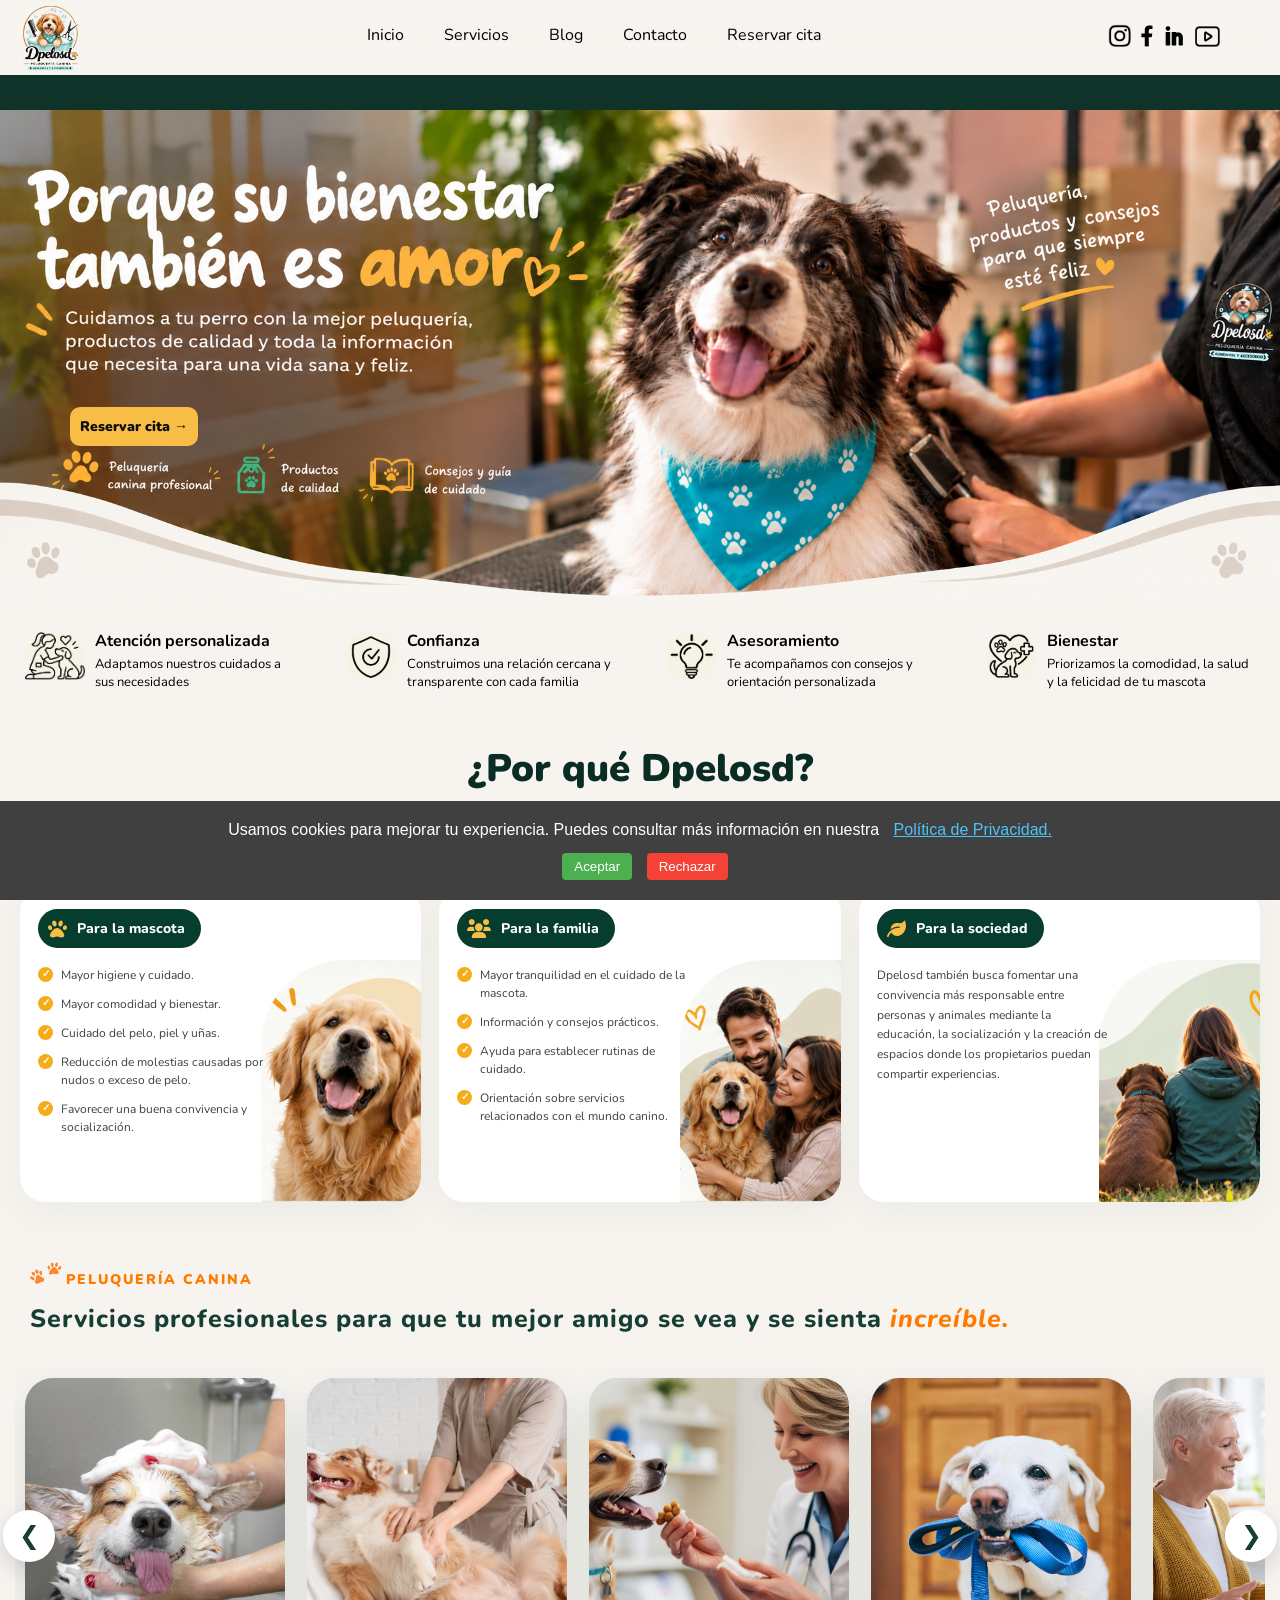
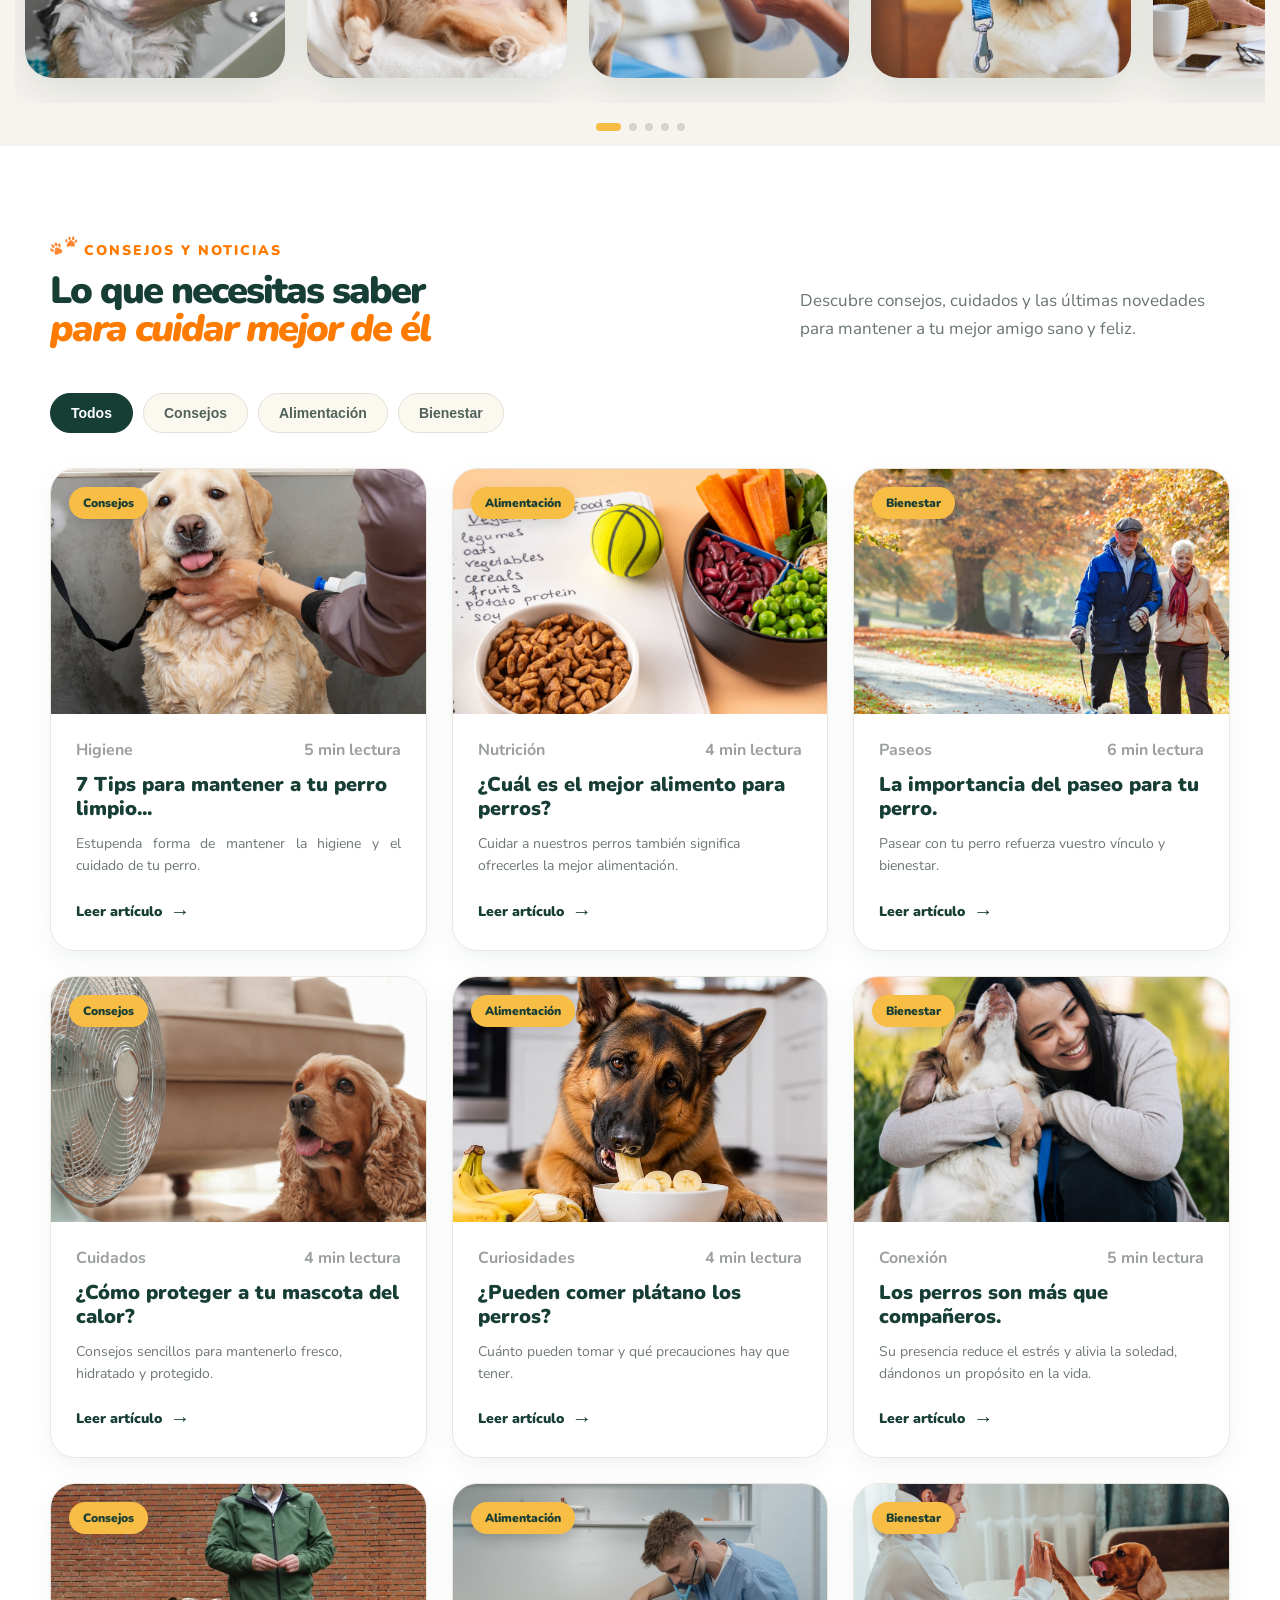
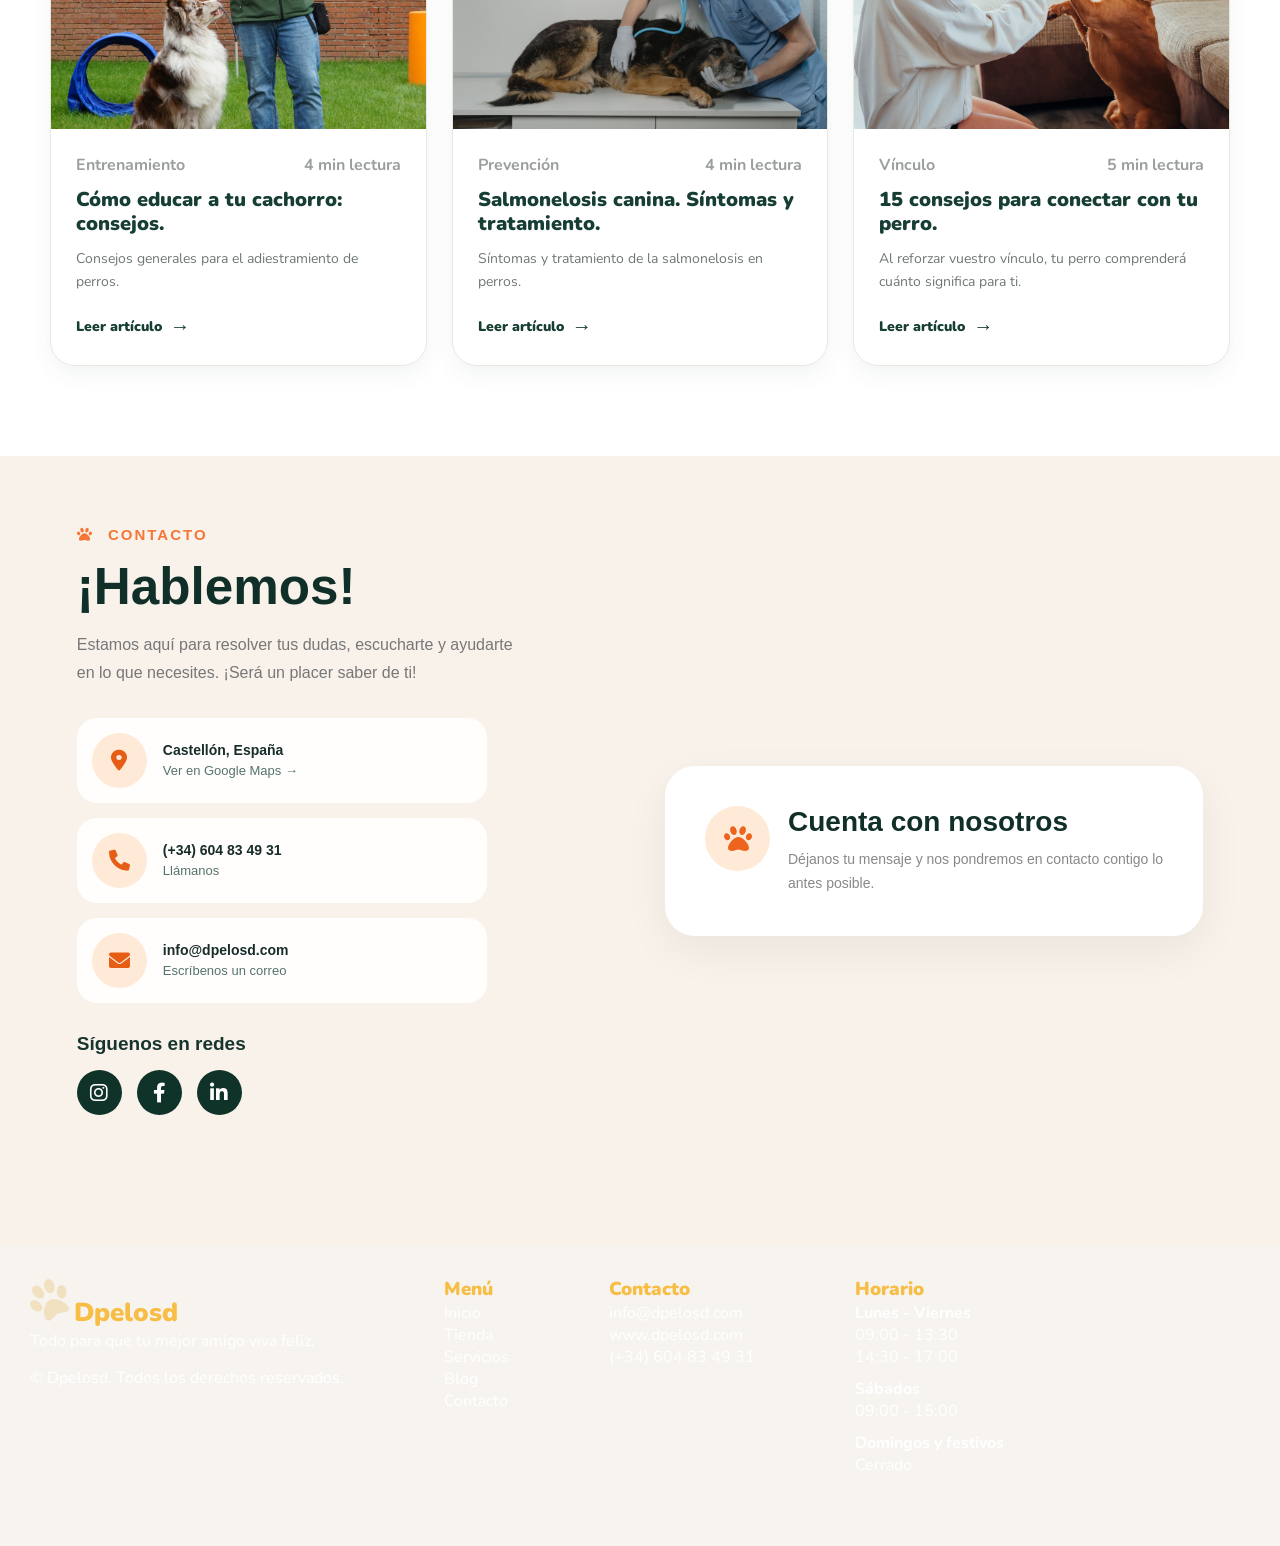
==== commit f6e28c83: "Nuevos cambios" ====
--- a/index.html
+++ b/index.html
@@ -879,7 +879,7 @@
                         <i class="fa-solid fa-location-dot"></i>
                     </div>
                     <div>
-                        <strong>Castellón de la Plana, España</strong>
+                        <strong>Castellón, España</strong>
                         <a href="https://maps.app.goo.gl/Pbp8XcNEXPJd1aGe6" target="_blank" rel="noopener noreferrer">
                             Ver en Google Maps →
                         </a>
--- a/style.css
+++ b/style.css
@@ -851,6 +851,7 @@
     .beneficio-descripcion {
         width: 99%;
     }
+
     .beneficios-section {
         padding: 30px 15px;
     }
@@ -1122,16 +1123,9 @@
 
 @media (max-width: 480px) {
     .grooming-header {
-width: 100%;
-    }
-}
-
-
-
-
-
-
-
+        width: 100%;
+    }
+}
 
 /* CONTENEDOR DEL SLIDER */
 
@@ -1286,11 +1280,14 @@
 
 @media (max-width: 480px) {
     #service-link1 {
-        font-size: 11px;
-        padding: 0.2px 0.2px;
-        margin-top: 80px;
+        font-size: 10px;
+        padding: 0.05px;
+        margin-top: 82px;
         margin-left: 20px;
         border-radius: 3px;
+    }
+    .service-content p{
+        font-size: 18px;
     }
 }
 
@@ -1442,7 +1439,7 @@
 
 }
 
-@media (max-width: 600px) {
+@media (max-width: 480px) {
 
     .grooming-section {
         padding: 30px 0;
@@ -1458,7 +1455,7 @@
     }
 
     .grooming-header h2 {
-        font-size: 25px;
+        font-size: 20px;
         line-height: 1.2;
         padding: 0px;
         margin: 0px;
@@ -1480,6 +1477,9 @@
 
     .service-content {
         transform: translateY(0);
+    }
+    .grooming-kicker{
+        font-size: 18px;
     }
 
 }
@@ -1692,6 +1692,7 @@
     font-size: 14px;
     font-weight: 900;
     text-decoration: none;
+
 }
 
 
@@ -1767,11 +1768,22 @@
 
 }
 
-
-/* ==========================================
-   CONTACTO DE LA SECCIÓN
-========================================== */
-
+@media (max-width: 480px) {
+
+    .news-header>p {
+        font-weight: 18px;
+    }
+
+    .news-content p {
+        font-size: 18px;
+        text-align: justify;
+    }
+
+    .news-link {
+        font-size: 18px;
+    }
+
+}
 
 /* ==========================
    SECCIÓN CONTACTO
@@ -2234,7 +2246,7 @@
     }
 }
 
-@media (max-width: 380px) {
+@media (max-width: 480px) {
     .contact-section {
         padding: 30px 12px;
     }
@@ -2244,8 +2256,26 @@
     }
 
     .contact-item strong {
-        font-size: 12px;
-    }
+        font-size: 18px;
+    }
+
+    .contact-heading p {
+        font-size: 17px;
+        text-align: justify;
+    }
+
+    .contact-item a {
+        font-size: 14px;
+    }
+
+    .form-header p {
+        font-size: 15px;
+        text-align: justify;
+    }
+    .contact-form-container{
+        margin-top: -40px;
+    }
+
 }
 
 
@@ -2293,7 +2323,7 @@
    MÓVIL
 ========================================== */
 
-@media (max-width: 600px) {
+@media (max-width: 480px) {
     .news-section {
         padding: 35px 0;
     }
@@ -2309,6 +2339,8 @@
 
     .news-header>p {
         margin-top: 20px;
+        text-align: justify;
+        font-weight: 18px;
     }
 
     .news-grid {
@@ -2322,8 +2354,7 @@
     }
 
     .news-filters {
-        display: flex;
-        flex-direction: column;
+        display: flex;       
         align-items: center;
         justify-content: center;
         gap: 8px;
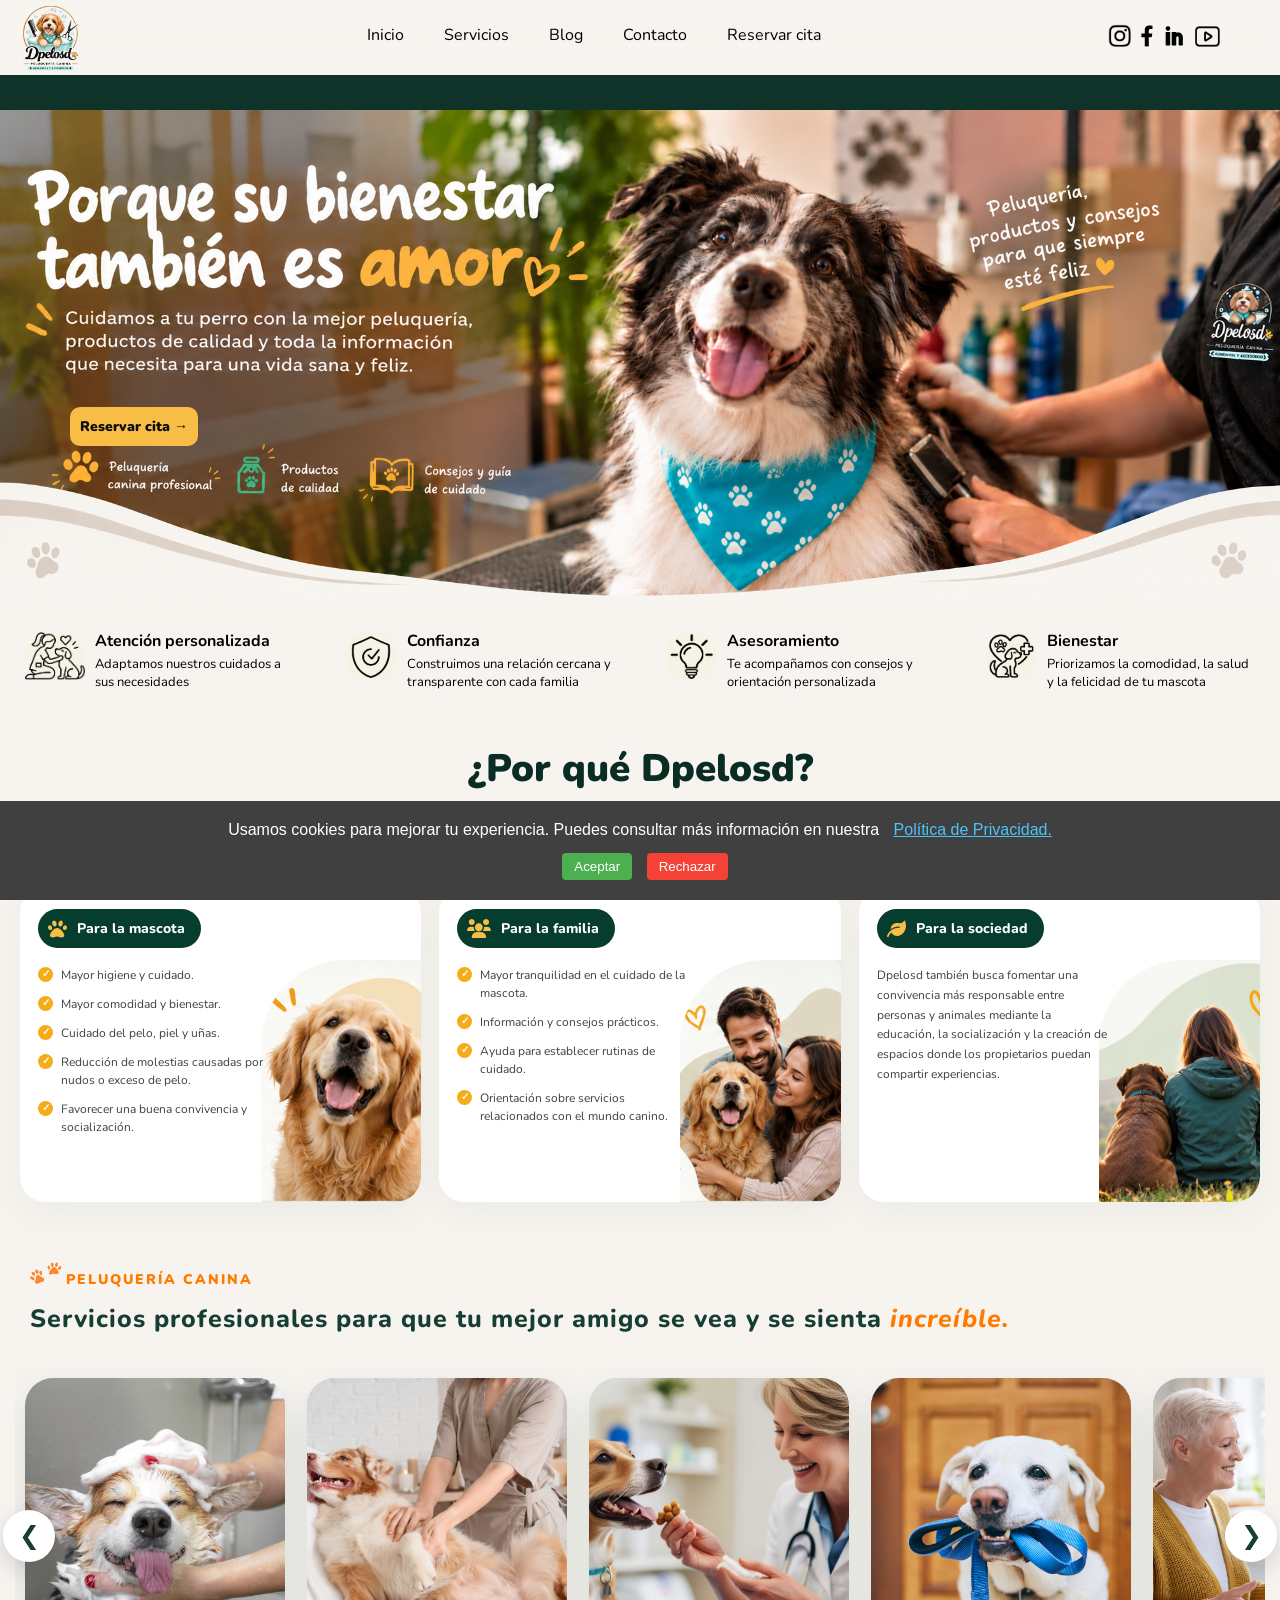
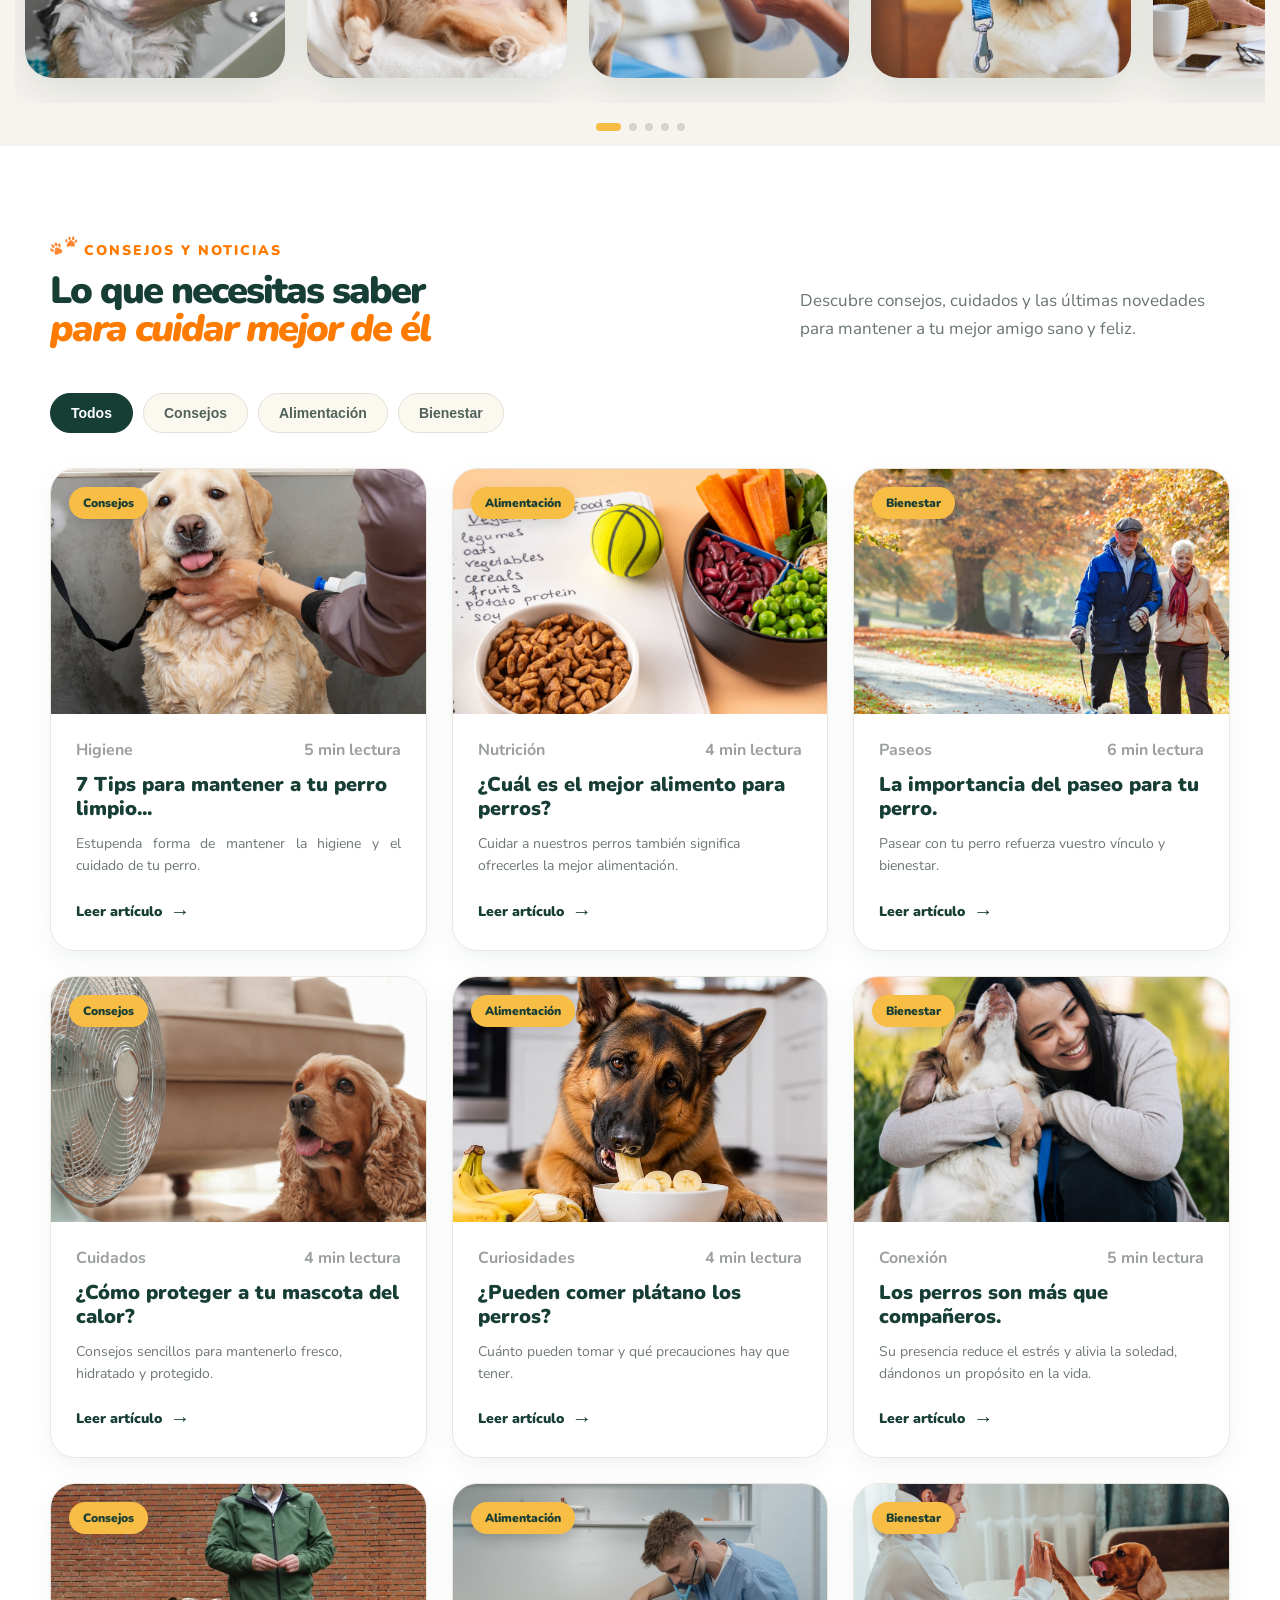
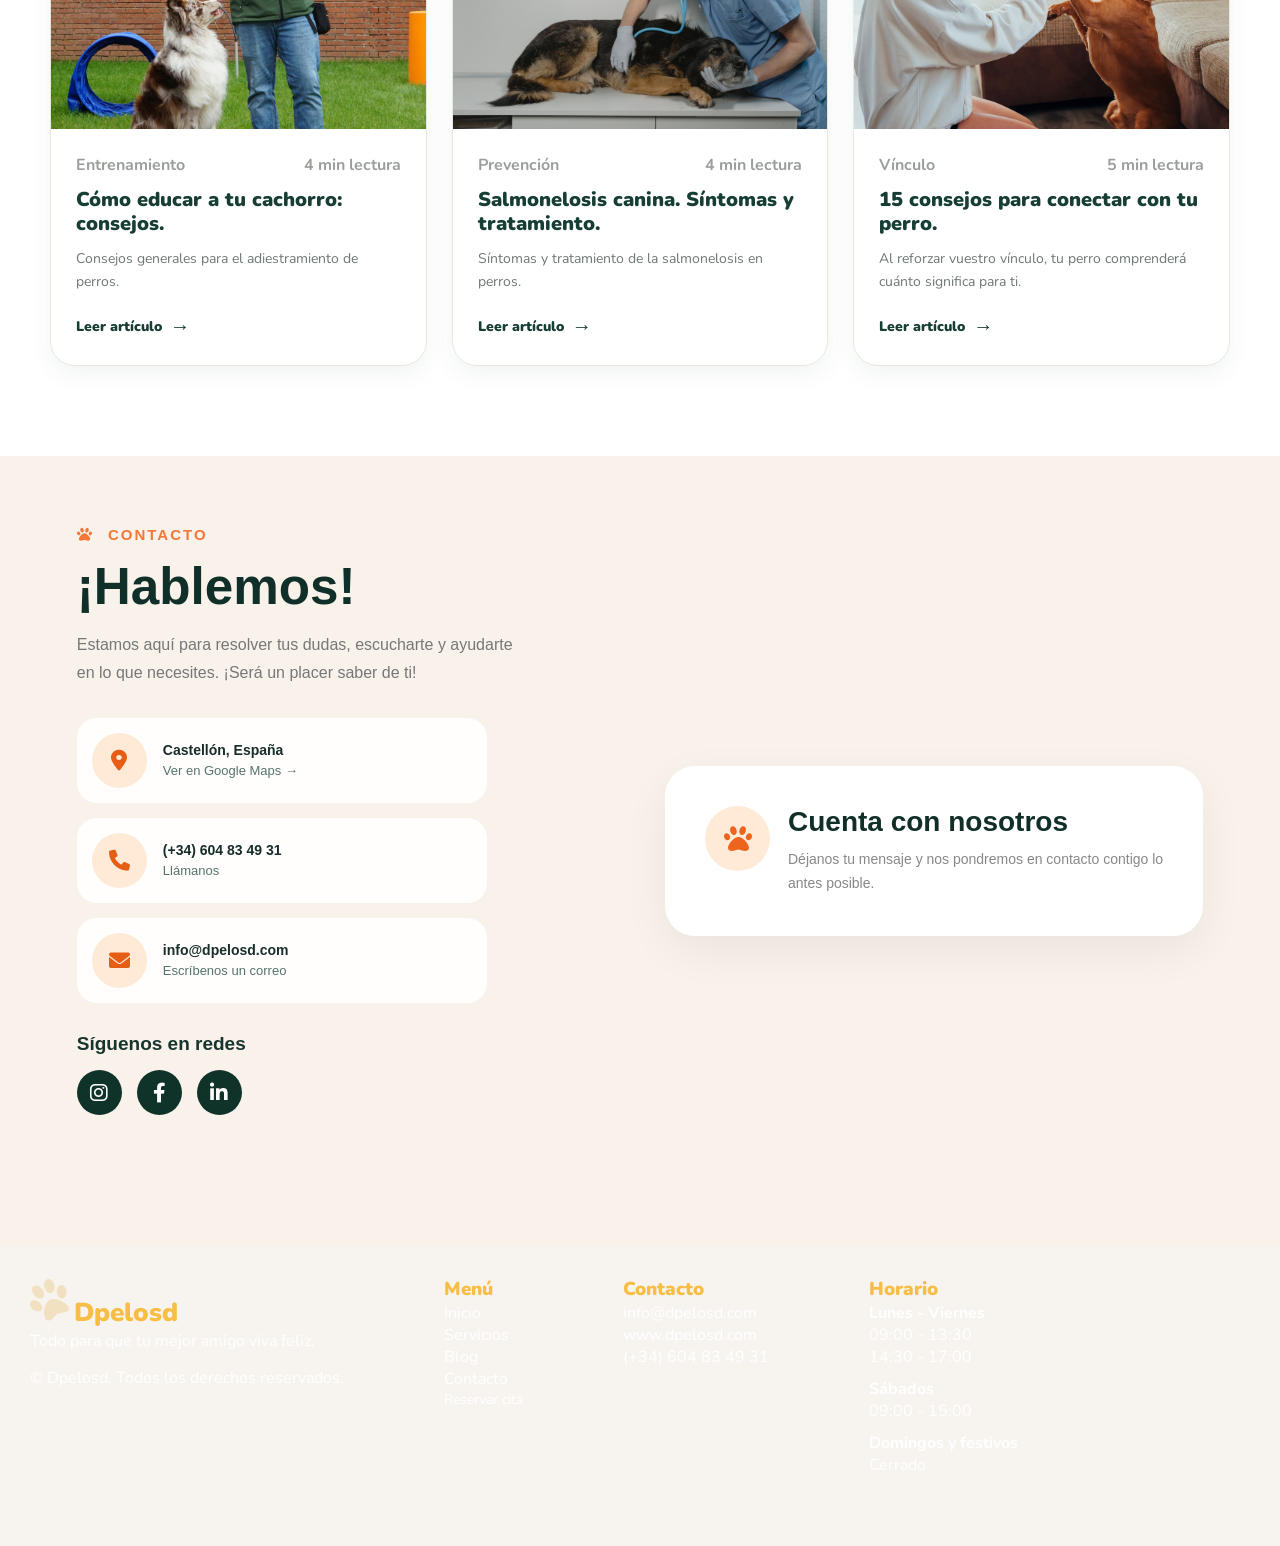
==== commit 68bb18c9: "Nuevos cambios" ====
--- a/index.html
+++ b/index.html
@@ -1001,10 +1001,11 @@
 
             <nav class="footer-links" aria-label="Enlaces del pie de página" id="footerMenu">
                 <a href="#inicio">Inicio</a>
-                <a href="">Tienda</a>
+                <!--  <a href="">Tienda</a> -->
                 <a href="#servicios">Servicios</a>
                 <a href="#blog">Blog</a>
                 <a href="#contacto">Contacto</a>
+                <a href="#" class="service-link" data-servicio="Peluquería canina"  style="font-weight: normal;">Reservar cita</a>
             </nav>
 
         </div>
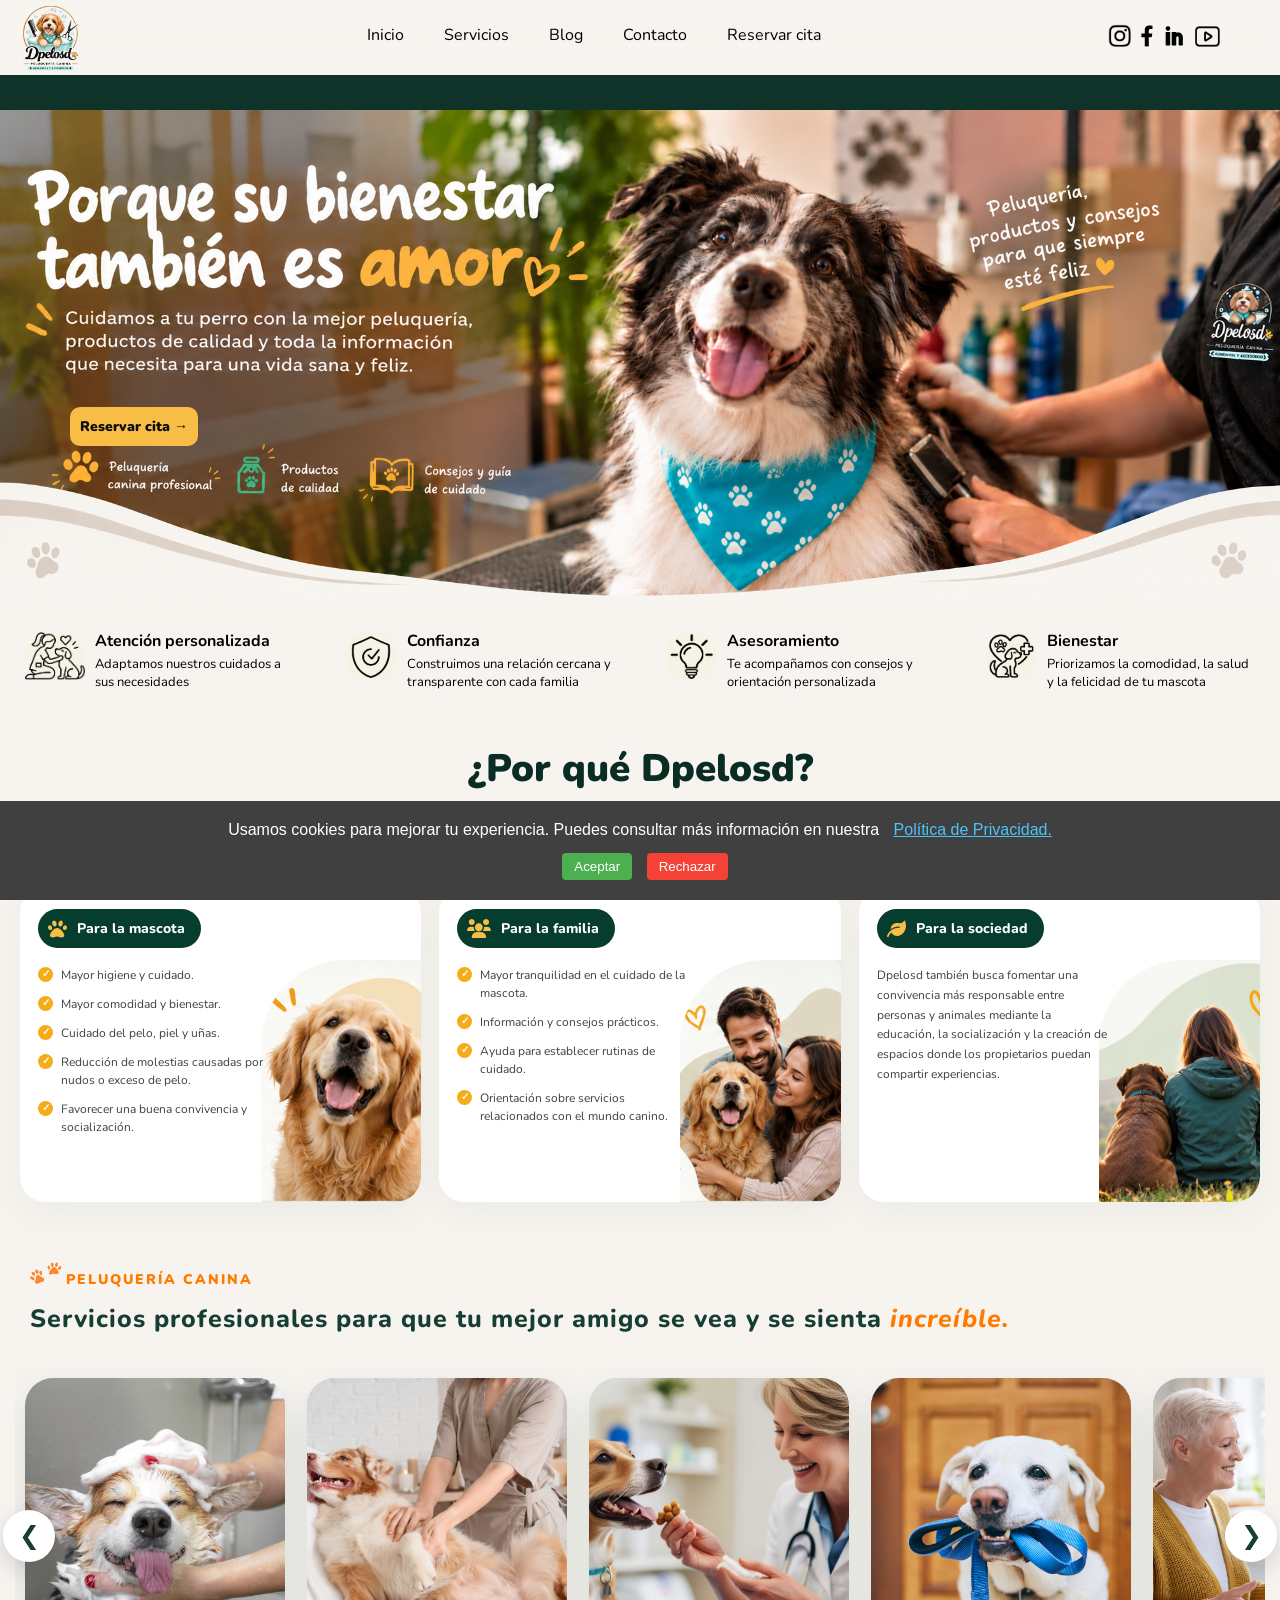
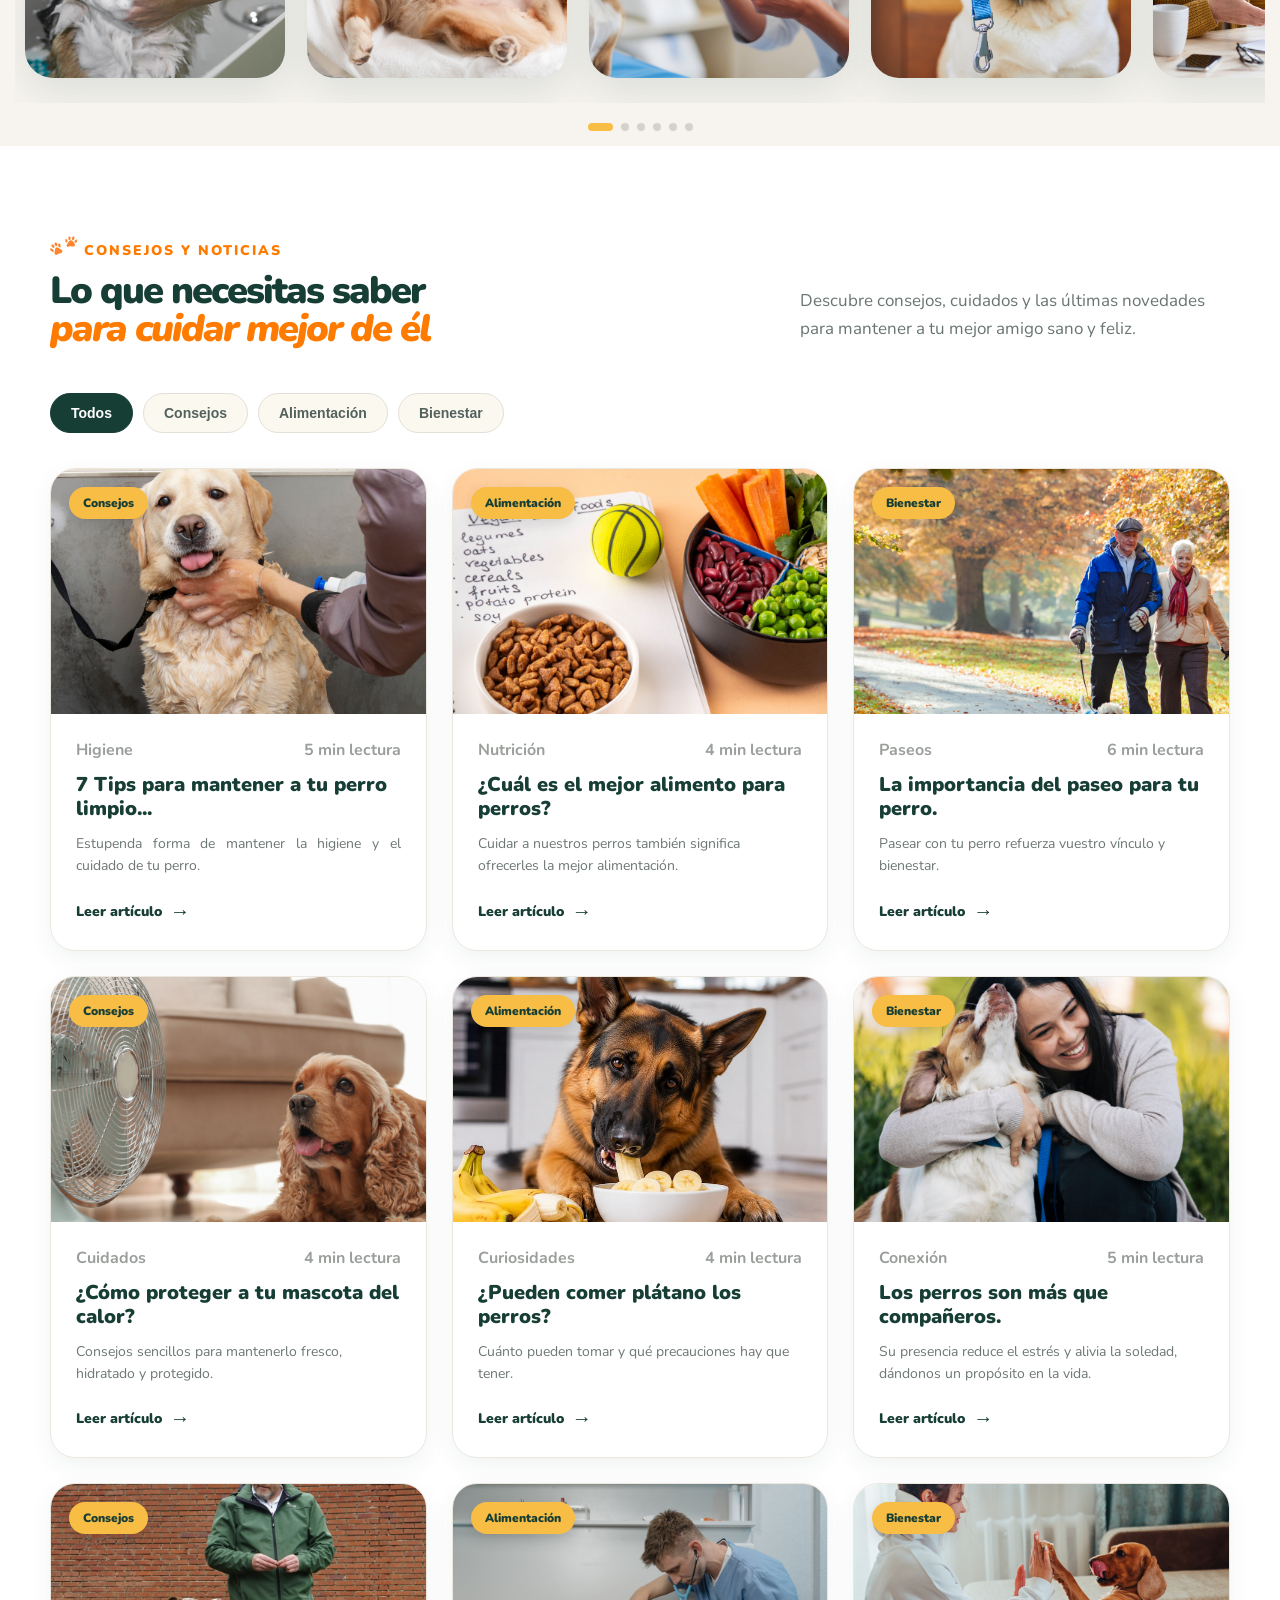
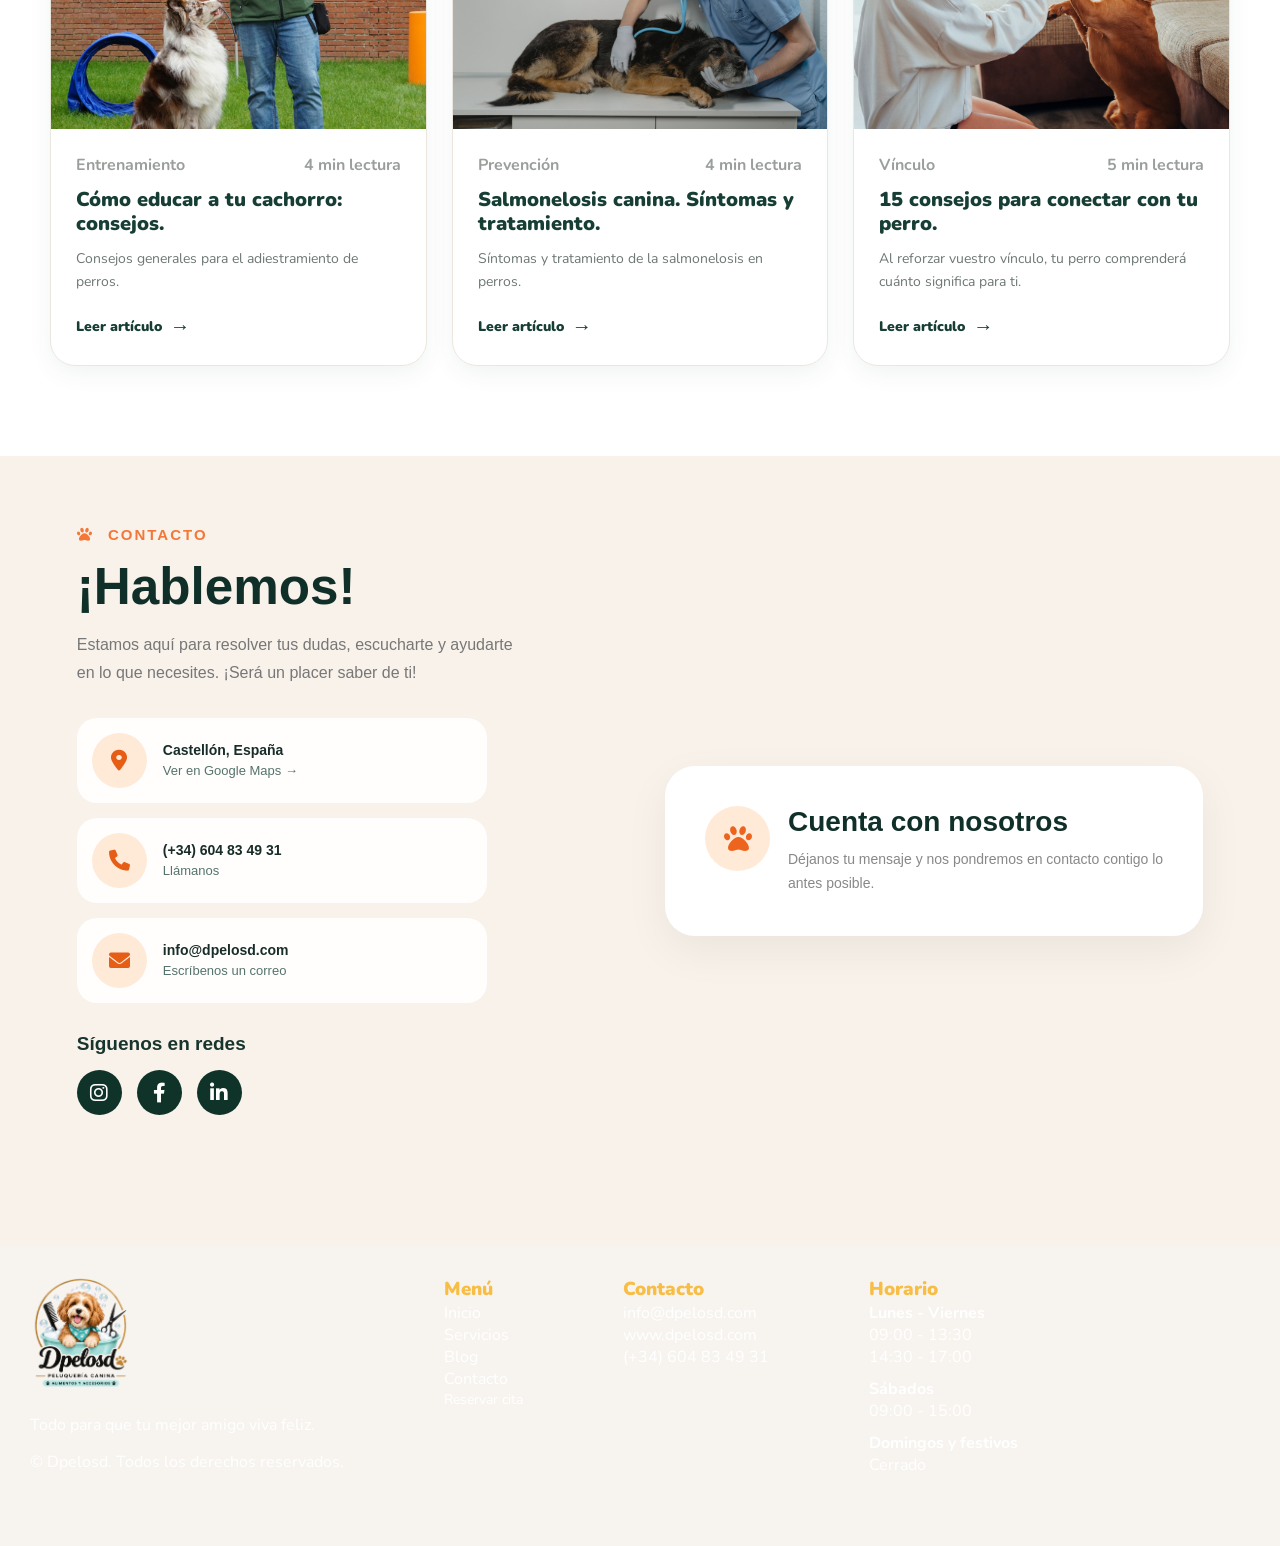
==== commit 2f867ec7: "nuevos cambios" ====
--- a/index.html
+++ b/index.html
@@ -126,141 +126,128 @@
         </div>
     </section>
 
-    
-<!-- SECCIÓN POR QUÉ ESCOGER A DPELOSD -->
-<section class="beneficios-section" id="beneficios">
-
-    <div class="beneficios-container">
-
-        <!-- ENCABEZADO -->
-        <div class="beneficios-header">
-
-            <h2>
-                ¿Por qué Dpelosd?
-            </h2>
-
-            <span class="beneficios-linea"></span>
-
-            <p>
-                En Dpelosd creemos en el valor de
-                cuidar hoy para un mejor mañana.
-            </p>
-
-        </div>
-
-        <!-- TARJETAS -->
-        <div class="beneficios-grid">
-
-            <!-- BENEFICIO 1 -->
-            <article class="beneficio-card">
-
-                <div class="beneficio-info">
-
-                    <div class="beneficio-etiqueta">
-                        <i class="fa-solid fa-paw"></i>
-                        <span>Para la mascota</span>
-                    </div>
-
-                    <ul class="beneficio-lista">
-                        <li>Mayor higiene y cuidado.</li>
-                        <li>Mayor comodidad y bienestar.</li>
-                        <li>Cuidado del pelo, piel y uñas.</li>
-                        <li>
-                            Reducción de molestias causadas
-                            por nudos o exceso de pelo.
-                        </li>
-                        <li>
-                            Favorecer una buena convivencia
-                            y socialización.
-                        </li>
-                    </ul>
-
-                </div>
-
-                <img
-                    src="img/beneficioMascota.png"
-                    alt="Perro feliz"
-                    class="beneficio-imagen"
-                    loading="lazy"
-                >
-
-            </article>
-
-            <!-- BENEFICIO 2 -->
-            <article class="beneficio-card">
-
-                <div class="beneficio-info">
-
-                    <div class="beneficio-etiqueta">
-                        <i class="fa-solid fa-users"></i>
-                        <span>Para la familia</span>
-                    </div>
-
-                    <ul class="beneficio-lista">
-                        <li>
-                            Mayor tranquilidad en el
-                            cuidado de la mascota.
-                        </li>
-                        <li>
-                            Información y consejos prácticos.
-                        </li>
-                        <li>
-                            Ayuda para establecer rutinas
-                            de cuidado.
-                        </li>
-                        <li>
-                            Orientación sobre servicios
-                            relacionados con el mundo canino.
-                        </li>
-                    </ul>
-
-                </div>
-
-                <img
-                    src="img/beneficioMascota1.png"
-                    alt="Familia feliz con su perro"
-                    class="beneficio-imagen"
-                    loading="lazy"
-                >
-
-            </article>
-
-            <!-- BENEFICIO 3 -->
-            <article class="beneficio-card">
-
-                <div class="beneficio-info">
-
-                    <div class="beneficio-etiqueta">
-                        <i class="fa-solid fa-leaf"></i>
-                        <span>Para la sociedad</span>
-                    </div>
-
-                    <p class="beneficio-descripcion">
-                        Dpelosd también busca fomentar
-                        una convivencia más responsable
-                        entre personas y animales mediante
-                        la educación, la socialización y
-                        la creación de espacios donde los
-                        propietarios puedan compartir
-                        experiencias.
-                    </p>
-
-                </div>
-
-                <img
-                    src="img/beneficioMascota2.png"
-                    alt="Persona disfrutando con su perro"
-                    class="beneficio-imagen"
-                    loading="lazy"
-                >
-
-            </article>
-
-        </div>
-
-    </div>
-
-</section>
+
+    <!-- SECCIÓN POR QUÉ ESCOGER A DPELOSD -->
+    <section class="beneficios-section" id="beneficios">
+
+        <div class="beneficios-container">
+
+            <!-- ENCABEZADO -->
+            <div class="beneficios-header">
+
+                <h2>
+                    ¿Por qué Dpelosd?
+                </h2>
+
+                <span class="beneficios-linea"></span>
+
+                <p>
+                    En Dpelosd creemos en el valor de
+                    cuidar hoy para un mejor mañana.
+                </p>
+
+            </div>
+
+            <!-- TARJETAS -->
+            <div class="beneficios-grid">
+
+                <!-- BENEFICIO 1 -->
+                <article class="beneficio-card">
+
+                    <div class="beneficio-info">
+
+                        <div class="beneficio-etiqueta">
+                            <i class="fa-solid fa-paw"></i>
+                            <span>Para la mascota</span>
+                        </div>
+
+                        <ul class="beneficio-lista">
+                            <li>Mayor higiene y cuidado.</li>
+                            <li>Mayor comodidad y bienestar.</li>
+                            <li>Cuidado del pelo, piel y uñas.</li>
+                            <li>
+                                Reducción de molestias causadas
+                                por nudos o exceso de pelo.
+                            </li>
+                            <li>
+                                Favorecer una buena convivencia
+                                y socialización.
+                            </li>
+                        </ul>
+
+                    </div>
+
+                    <img src="img/beneficioMascota.png" alt="Perro feliz" class="beneficio-imagen" loading="lazy">
+
+                </article>
+
+                <!-- BENEFICIO 2 -->
+                <article class="beneficio-card">
+
+                    <div class="beneficio-info">
+
+                        <div class="beneficio-etiqueta">
+                            <i class="fa-solid fa-users"></i>
+                            <span>Para la familia</span>
+                        </div>
+
+                        <ul class="beneficio-lista">
+                            <li>
+                                Mayor tranquilidad en el
+                                cuidado de la mascota.
+                            </li>
+                            <li>
+                                Información y consejos prácticos.
+                            </li>
+                            <li>
+                                Ayuda para establecer rutinas
+                                de cuidado.
+                            </li>
+                            <li>
+                                Orientación sobre servicios
+                                relacionados con el mundo canino.
+                            </li>
+                        </ul>
+
+                    </div>
+
+                    <img src="img/beneficioMascota1.png" alt="Familia feliz con su perro" class="beneficio-imagen"
+                        loading="lazy">
+
+                </article>
+
+                <!-- BENEFICIO 3 -->
+                <article class="beneficio-card">
+
+                    <div class="beneficio-info">
+
+                        <div class="beneficio-etiqueta">
+                            <i class="fa-solid fa-leaf"></i>
+                            <span>Para la sociedad</span>
+                        </div>
+
+                        <p class="beneficio-descripcion">
+                            Dpelosd también busca fomentar
+                            una convivencia más responsable
+                            entre personas y animales mediante
+                            la educación, la socialización y
+                            la creación de espacios donde los
+                            propietarios puedan compartir
+                            experiencias.
+                        </p>
+
+                    </div>
+
+                    <img src="img/beneficioMascota2.png" alt="Persona disfrutando con su perro" class="beneficio-imagen"
+                        loading="lazy">
+
+                </article>
+
+            </div>
+
+        </div>
+
+    </section>
 
 
     <!-- TIENDA 
@@ -291,7 +278,7 @@
                     <p style="margin-bottom: 30px;">Opciones para cuidar su alimentación diaria.</p>
                     <a href="" class="btnTienda" id="viewProductsBtn" target="_blank">Ir a la
                         tienda</a>-->
-                    <!--  <button class="add-btn" data-product="Alimento premium">Ir a la tienda</button>  
+    <!--  <button class="add-btn" data-product="Alimento premium">Ir a la tienda</button>  
                 </article>
 
                 <article class="product-card">
@@ -300,7 +287,7 @@
                     <p style="margin-bottom: 30px;">Collares, correas y accesorios para salir juntos.</p>
                     <a href="" class="btnTienda" id="viewProductsBtn" target="_blank">Ir a la
                         tienda</a>-->
-                    <!-- <button class="add-btn" data-product="Correa premium">Ir a la tienda</button>
+    <!-- <button class="add-btn" data-product="Correa premium">Ir a la tienda</button>
                 </article>
 
                 <article class="product-card">
@@ -309,7 +296,7 @@
                     <p style="margin-bottom: 30px;">Un disfraz, mil sonrisas y un amor infinito.</p>
                     <a href="" class="btnTienda" id="viewProductsBtn" style="margin-right: 0px;" target="_blank">Ir a la
                         tienda</a>-->
-                    <!--  <button class="add-btn" data-product="Correa premium">Ir a la tienda</button> 
+    <!--  <button class="add-btn" data-product="Correa premium">Ir a la tienda</button> 
                 </article>
             </div>
         </div>
@@ -451,6 +438,28 @@
                         </div>
                     </div>
                 </article>
+
+                <!-- SERVICIO 6 -->
+                <article class="grooming-card">
+                    <img src="img/corteDPelos.png" alt="Servicio a domicilio">
+
+                    <div class="grooming-overlay">
+                        <div class="service-content">
+                            <span class="service-number">05</span>
+
+                            <h3>Servicio a domicilio</h3>
+
+                            <p style="text-align: justify" ;>
+                               Ponemos guapo a tu peludito sin que tengas que salir de casa, adaptándonos a sus necesidades y cuidándolo siempre.
+                            </p>
+
+                            <a href="#" class="service-link" data-servicio="Peluquería canina"> Reservar cita →
+                            </a>
+                        </div>
+                    </div>
+                </article>
+
+
             </div>
 
             <button class="slider-btn slider-next" id="nextBtn">
@@ -614,7 +623,7 @@
                         </p>
 
                         <a href="https://clinicaveterinariavilavet.es/la-importancia-del-paseo-para-tu-perro/"
-                            class="news-link" target="_blank" id="noticia3"    >
+                            class="news-link" target="_blank" id="noticia3">
                             Leer artículo
                             <span>→</span>
                         </a>
@@ -691,7 +700,7 @@
                         </p>
 
                         <a href="https://www.20minutos.es/animaleros/perros/pueden-comer-platano-los-perros-cuanto-pueden-tomar-que-precauciones-hay-que-tener_7030878_0.html"
-                            class="news-link" target="_blank" id="noticia5" >
+                            class="news-link" target="_blank" id="noticia5">
                             Leer artículo
                             <span>→</span>
                         </a>
@@ -979,8 +988,7 @@
 
             <!-- LOGO Y DESCRIPCIÓN -->
             <div class="footer-logo">
-                <img src="img/pataIzquierda.png" class="huellaDpelosd" alt="Huella Dpelosd">
-                <span style=" width: 40px; color: #f7bd45; font-size: 26px; font-weight: 900;">Dpelosd</span>
+                <img src="img/Versión6.png" style="width: 100px; margin-bottom: 20px;" alt="Logo Dpelos">
             </div>
             <div class="slogan-logo">
                 <p style="margin-bottom: 15px;">
@@ -1005,7 +1013,8 @@
                 <a href="#servicios">Servicios</a>
                 <a href="#blog">Blog</a>
                 <a href="#contacto">Contacto</a>
-                <a href="#" class="service-link" data-servicio="Peluquería canina"  style="font-weight: normal;">Reservar cita</a>
+                <a href="#" class="service-link" data-servicio="Peluquería canina" style="font-weight: normal;">Reservar
+                    cita</a>
             </nav>
 
         </div>
--- a/style.css
+++ b/style.css
@@ -292,7 +292,7 @@
     font-family: Arial, sans-serif;
     font-size: 16px;
     font-weight: 400;
-    animation: moverTexto 24s linear infinite;
+    animation: moverTexto 20s linear infinite;
     overflow: hidden;
     box-shadow: 0 4px 6px rgba(0, 0, 0, 0.1);
     white-space: nowrap;
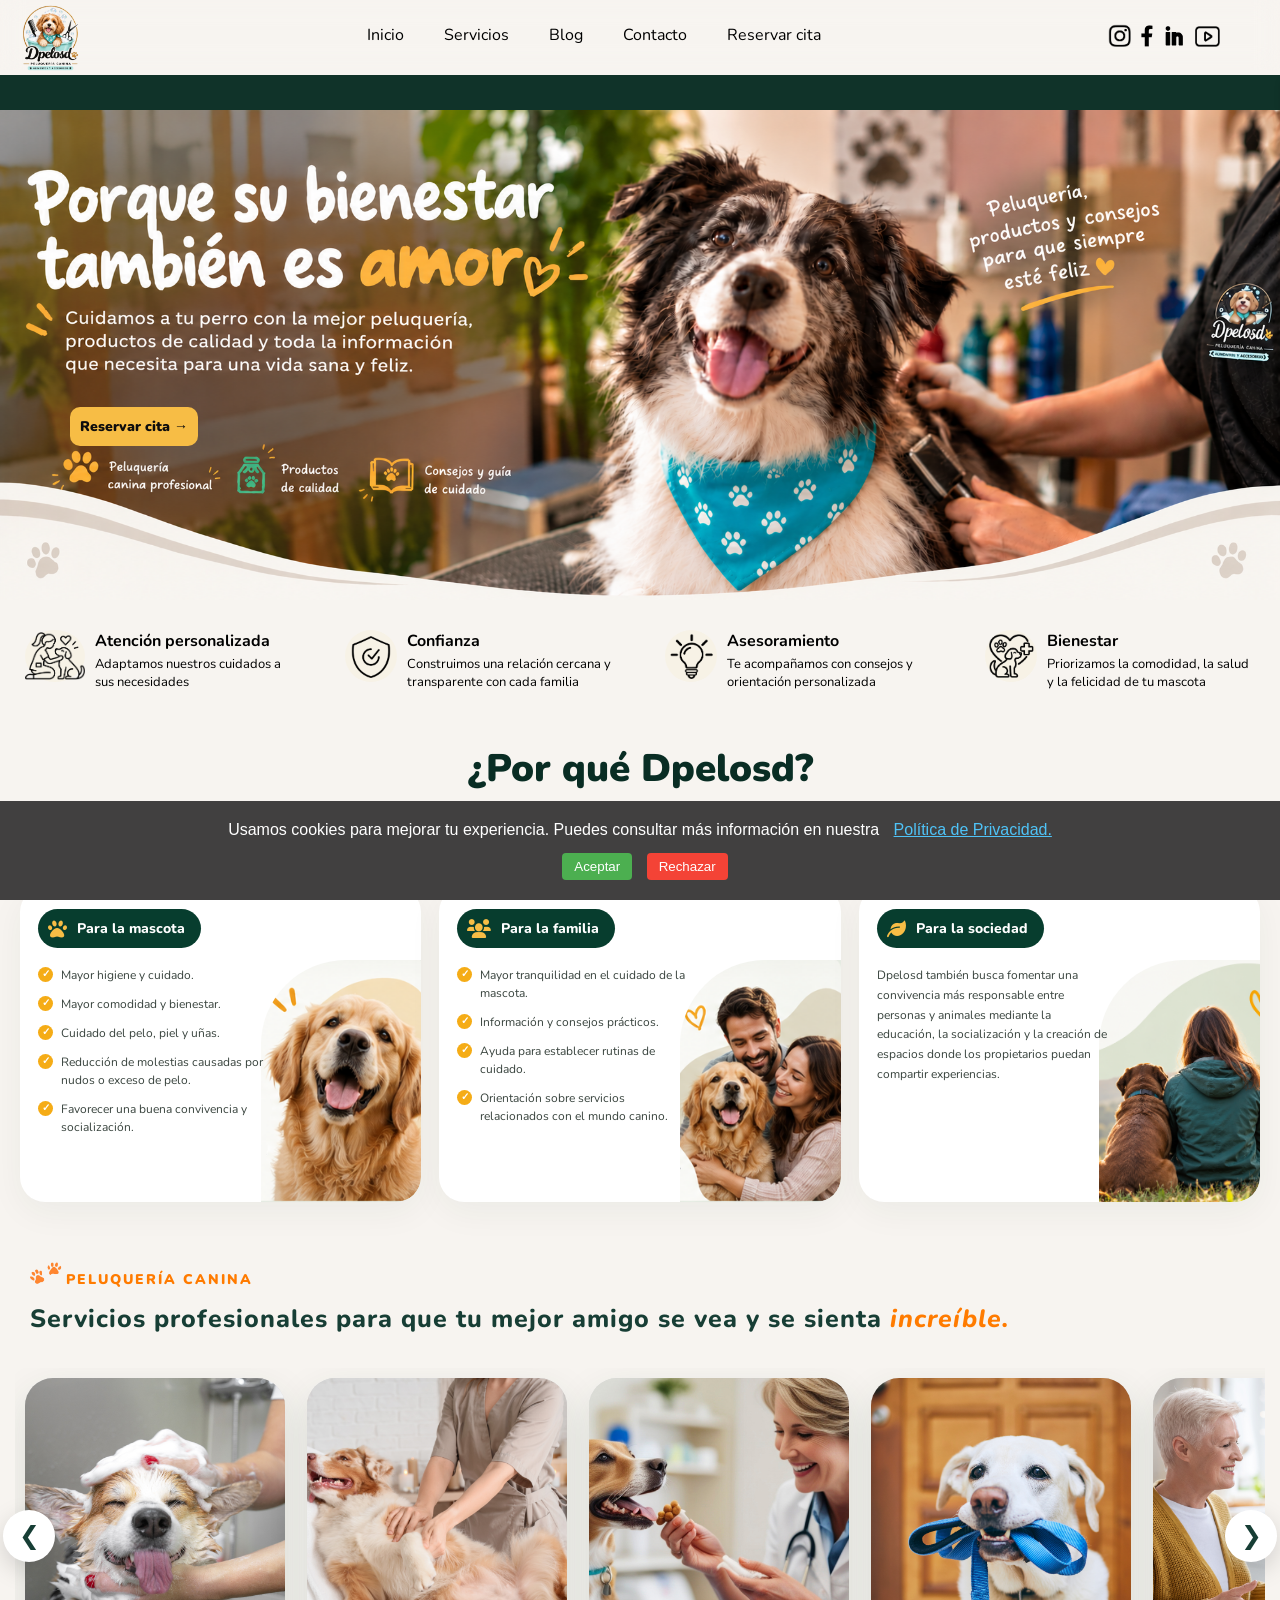
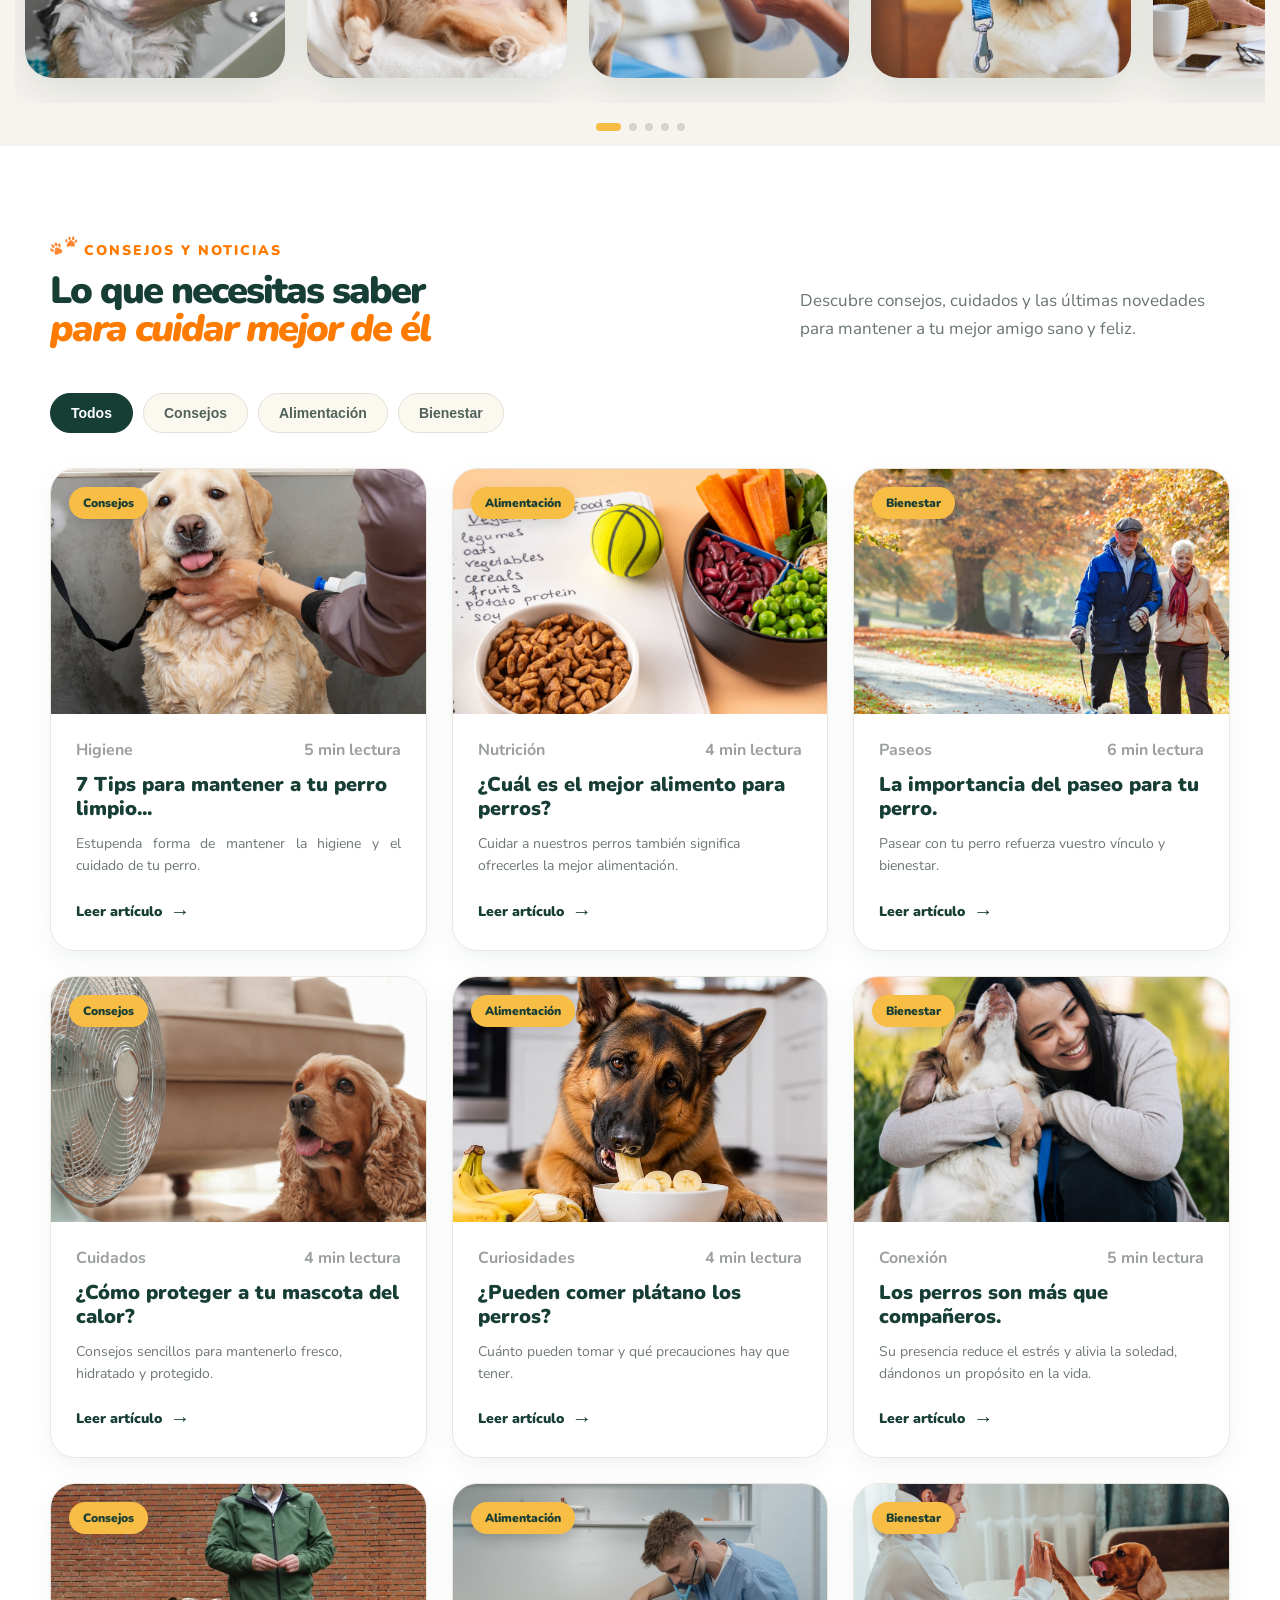
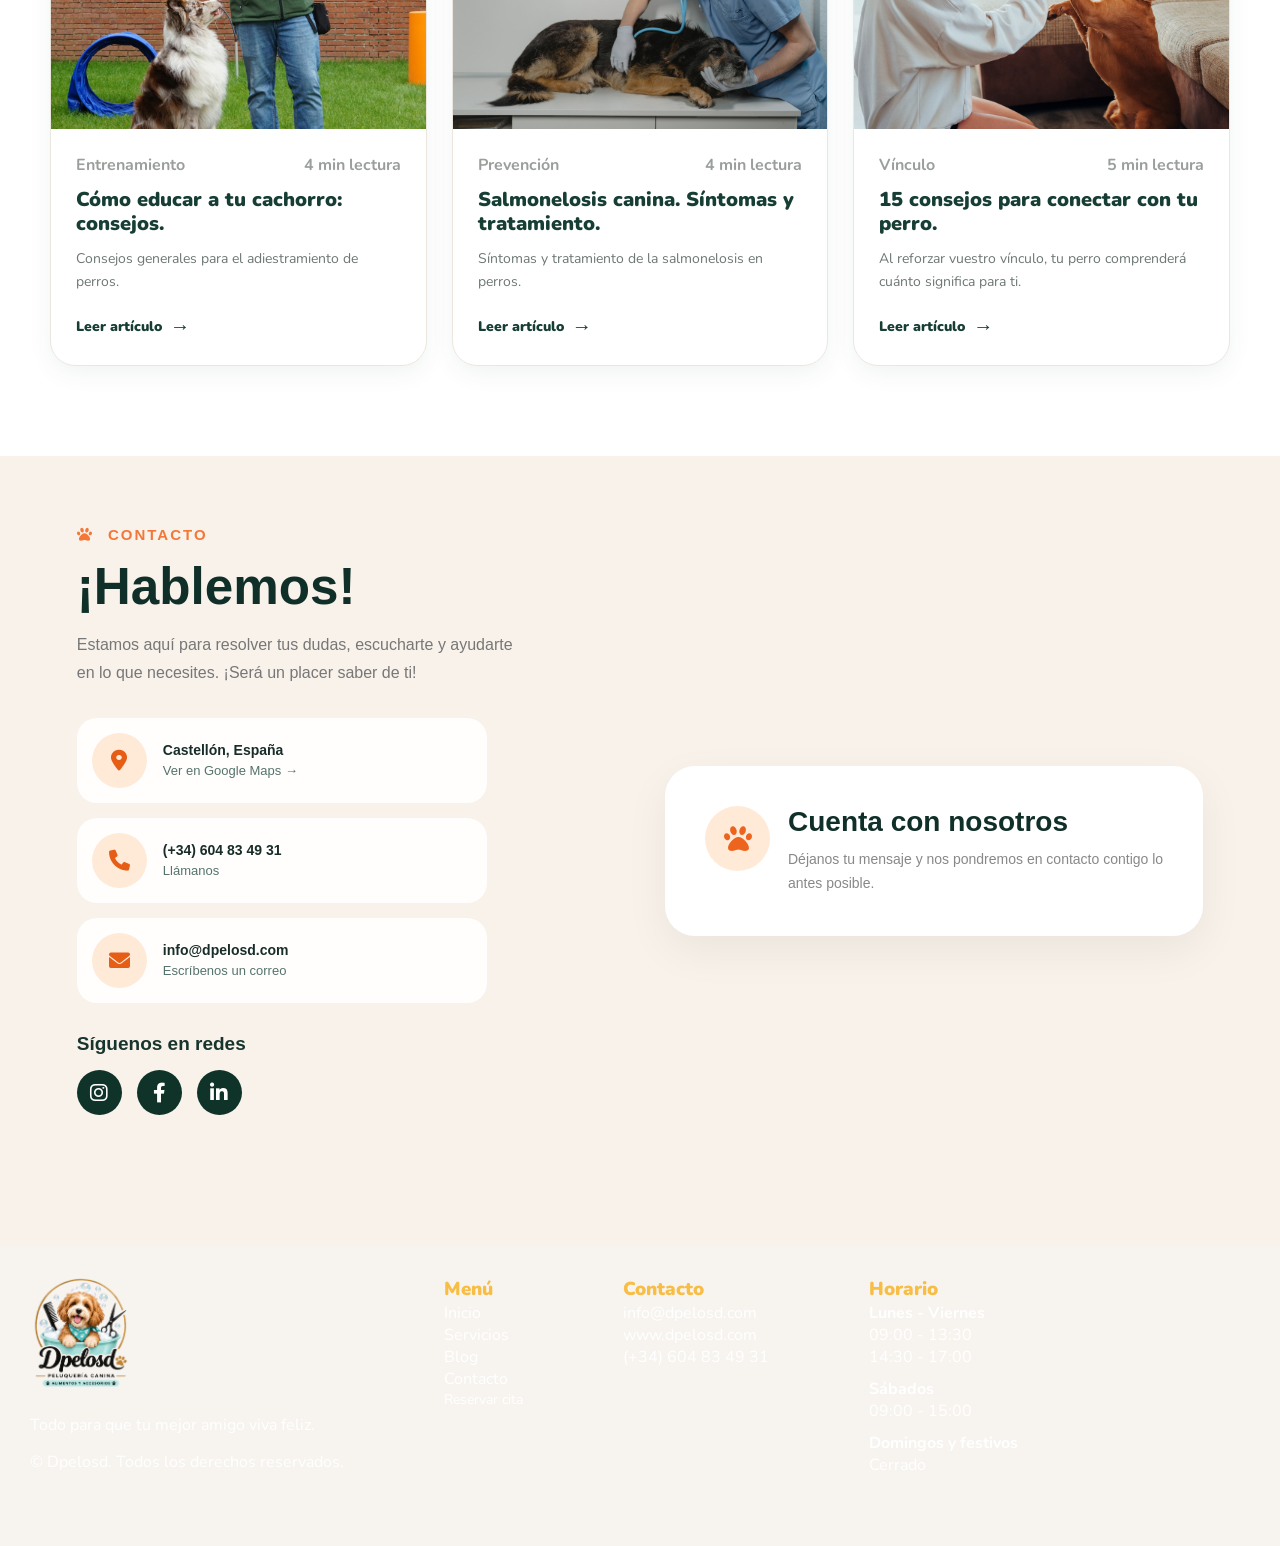
==== commit 6b2461cf: "Nuevos cambios" ====
--- a/index.html
+++ b/index.html
@@ -58,24 +58,23 @@
         </div>
     </header>
 
-    <!-- PROMO -->
+    <!-- PROMO-->
+
     <div class="promo-bar">
         <div class="promo-text" id="promoText">
-
-            <img src="img/pataIzquierda.png" class="imgpatafeliz" style="margin-left: 10px;" alt="">
-            <img src="img/pataDerecha.png" class="imgpatafeliz" style="margin-left: 10px; margin-right: 10px" alt="">
+            <img src="img/pataIzquierda.png" style="width: 20px;" alt="Pata de perro">
+            <img src="img/pataDerecha.png" style="width: 20px;" alt="Pata de perro">
 
             <span>
-                ¡Bienvenidos a nuestra peluquería canina!, disfruta de un
-                <strong style="margin-right: 10px;">¡20% de descuento en nuestra primera cita!
-                </strong>
-            </span>
-
-            <img src="img/pataIzquierda.png" class="imgpatafeliz" style="margin-left: 10px;" alt="">
-            <img src="img/pataDerecha.png" class="imgpatafeliz" style="margin-left: 10px; " alt="">
+                ¡Bienvenidos a nuestra peluquería canina!, disfruta de un 
+                <strong>¡20% de descuento en nuestra primera cita!</strong> </span>
+
+            <img src="img/pataIzquierda.png" style="width: 20px;" alt="Pata de perro">
+            <img src="img/pataDerecha.png" style="width: 20px;" alt="Pata de perro">
 
         </div>
     </div>
+
 
     <!-- BANNER -->
     <section class="hero" aria-label="Promociones Dpelos">
@@ -439,28 +438,7 @@
                     </div>
                 </article>
 
-                <!-- SERVICIO 6 -->
-                <article class="grooming-card">
-                    <img src="img/corteDPelos.png" alt="Servicio a domicilio">
-
-                    <div class="grooming-overlay">
-                        <div class="service-content">
-                            <span class="service-number">05</span>
-
-                            <h3>Servicio a domicilio</h3>
-
-                            <p style="text-align: justify" ;>
-                               Ponemos guapo a tu peludito sin que tengas que salir de casa, adaptándonos a sus necesidades y cuidándolo siempre.
-                            </p>
-
-                            <a href="#" class="service-link" data-servicio="Peluquería canina"> Reservar cita →
-                            </a>
-                        </div>
-                    </div>
-                </article>
-
-
-            </div>
+                            </div>
 
             <button class="slider-btn slider-next" id="nextBtn">
                 &#10095;
@@ -1079,7 +1057,7 @@
         </a>
     </div>
 
-    <!-- Cookies banner-->
+    <!-- Cookies banner-->  
     <div id="cookie-banner">
         <p style="padding-top: 20px;"> Usamos cookies para mejorar tu experiencia. Puedes consultar más
             información
--- a/style.css
+++ b/style.css
@@ -165,7 +165,6 @@
     }
 
     /* Oculto inicialmente */
-
     .nav {
         display: none;
         position: absolute;
@@ -196,7 +195,6 @@
     .nav a:hover {
         background-color: #fff5cc;
     }
-
 }
 
 @media (max-width: 480px) {
@@ -285,23 +283,23 @@
 }
 
 .promo-text {
-    position: absolute;
-    left: -100%;
+    position: relative;
+    right: -100%;
+    white-space: nowrap;
     display: flex;
     align-items: center;
+    gap: 15px;
     font-family: Arial, sans-serif;
     font-size: 16px;
     font-weight: 400;
     animation: moverTexto 20s linear infinite;
     overflow: hidden;
     box-shadow: 0 4px 6px rgba(0, 0, 0, 0.1);
-    white-space: nowrap;
-    max-width: none;
 }
 
 .promo-text img {
-    width: 22px;
-    height: 22px;
+    width: 32px;
+    height: 32px;
     object-fit: contain;
     display: block;
 }
@@ -311,43 +309,33 @@
     font-weight: 800;
 }
 
-.imgpatafeliz {
-    width: 30px;
-}
-
 @keyframes moverTexto {
     from {
-        left: -100%;
+        right: -100%;
     }
 
     to {
-        left: 100%;
-    }
-}
-
-@media (max-width: 768px) {
+        right: 100%;
+    }
+}
+
+
+@media (max-width: 600px) {
     .promo-bar {
-        height: 30px;
+        height: 50px;
     }
 
     .promo-text {
         font-size: 15px;
         gap: 10px;
-        white-space: nowrap;
-        width: max-content;
-        flex-wrap: nowrap;
     }
 
     .promo-text img {
         width: 25px;
         height: 25px;
     }
-
-    .nav-actions {
-        gap: 7px;
-    }
-
-}
+}
+
 
 /* HERO */
 
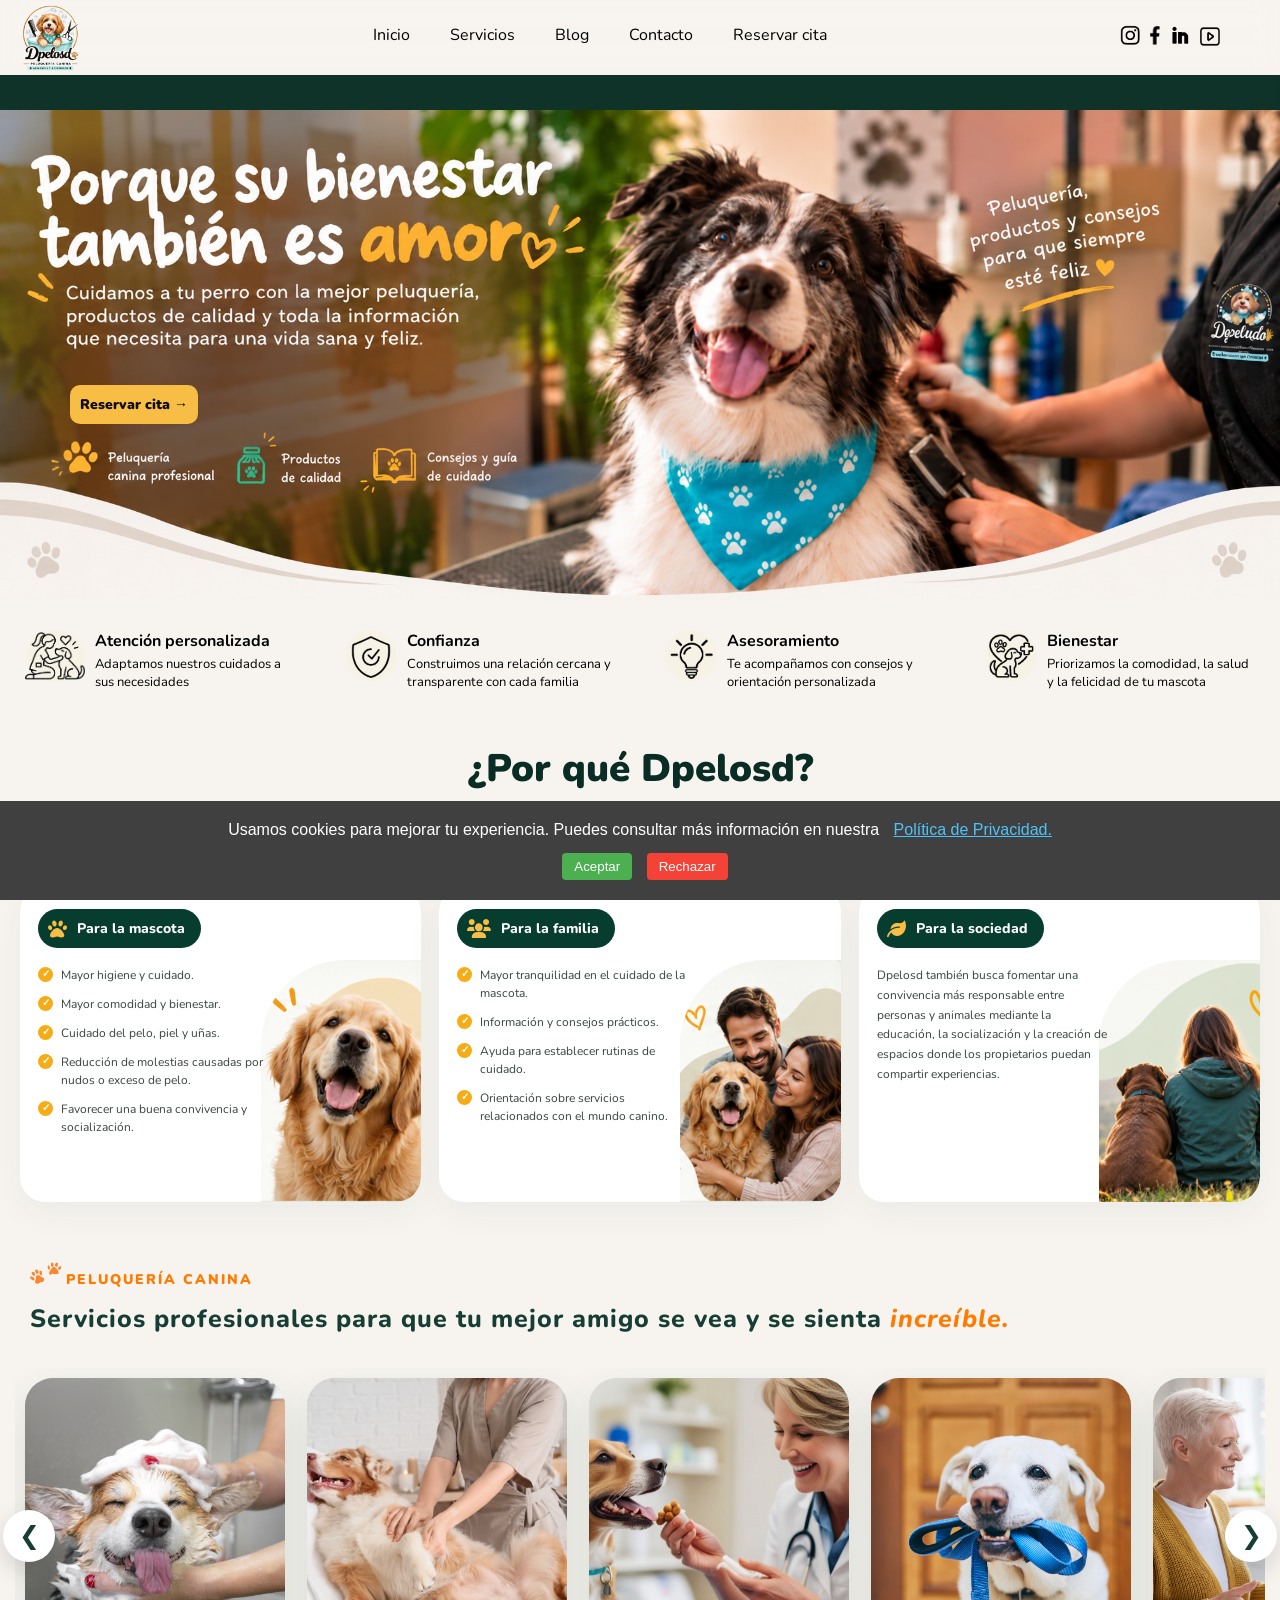
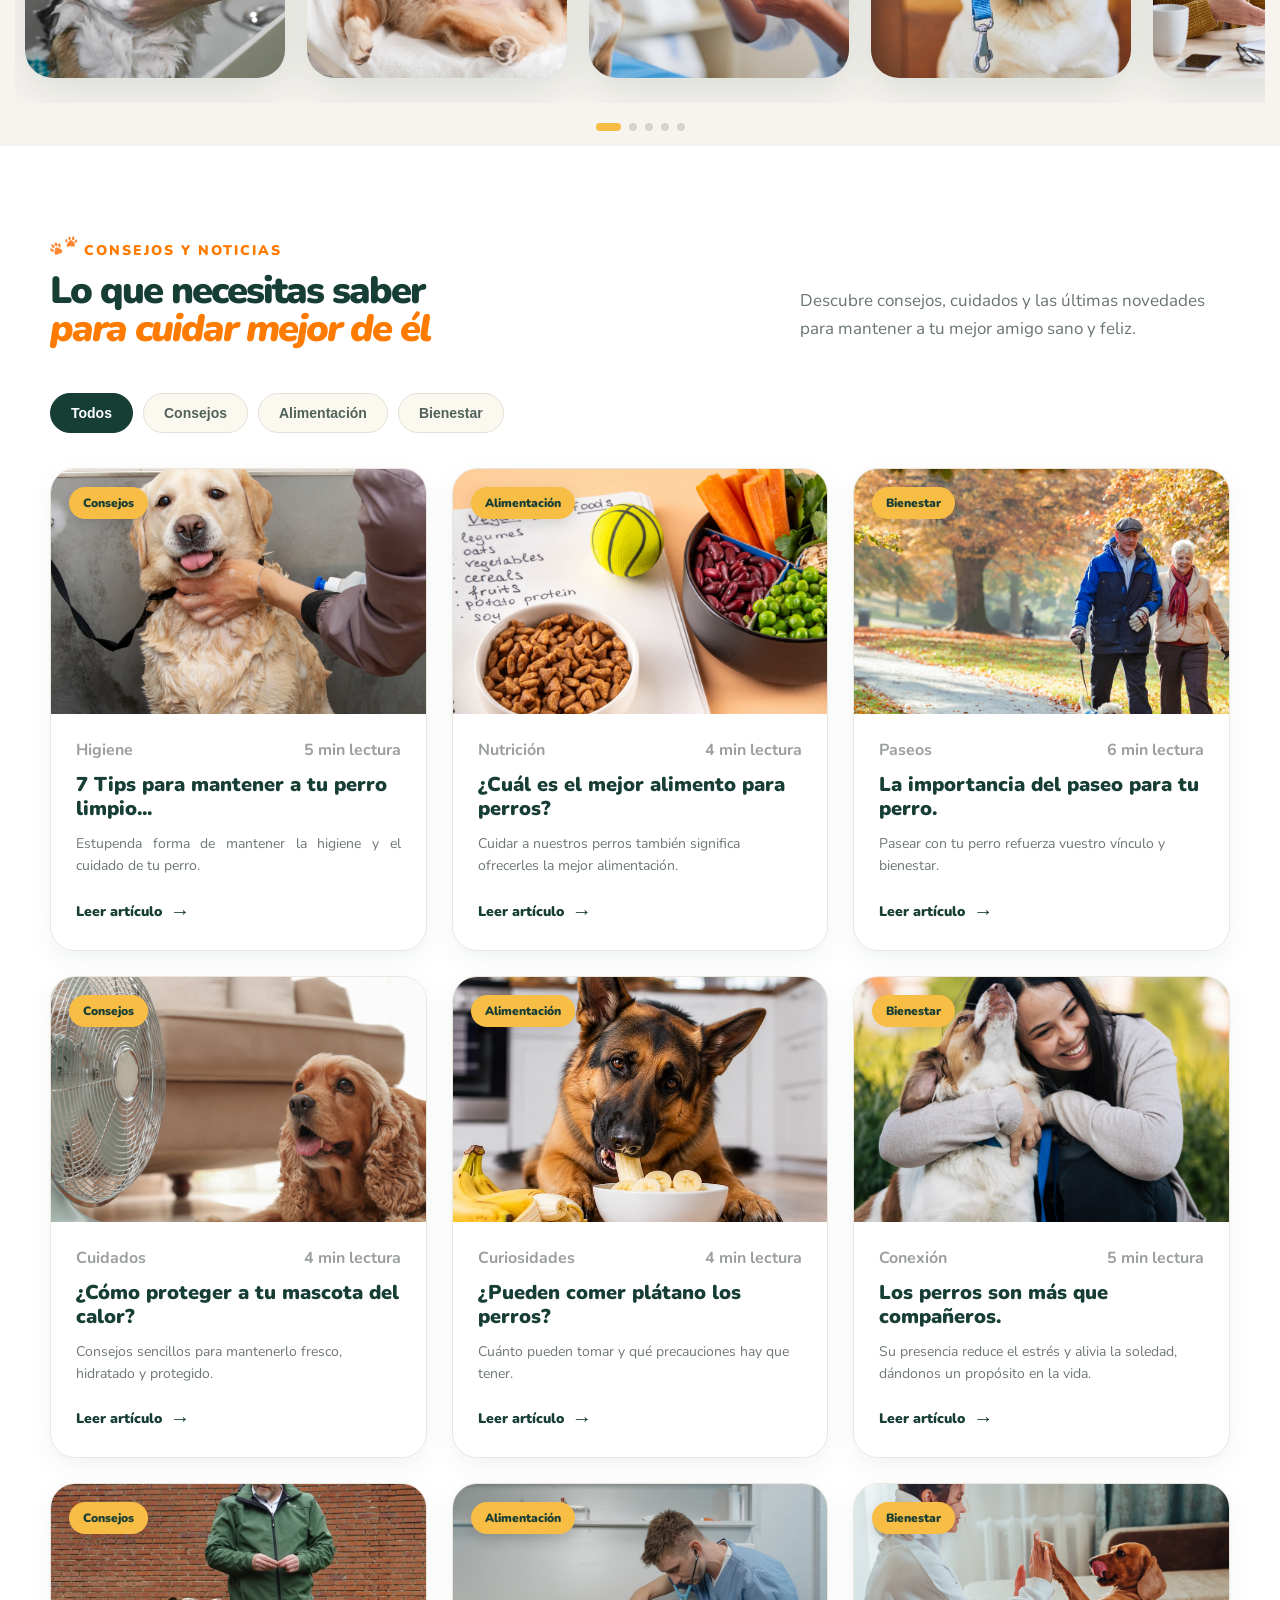
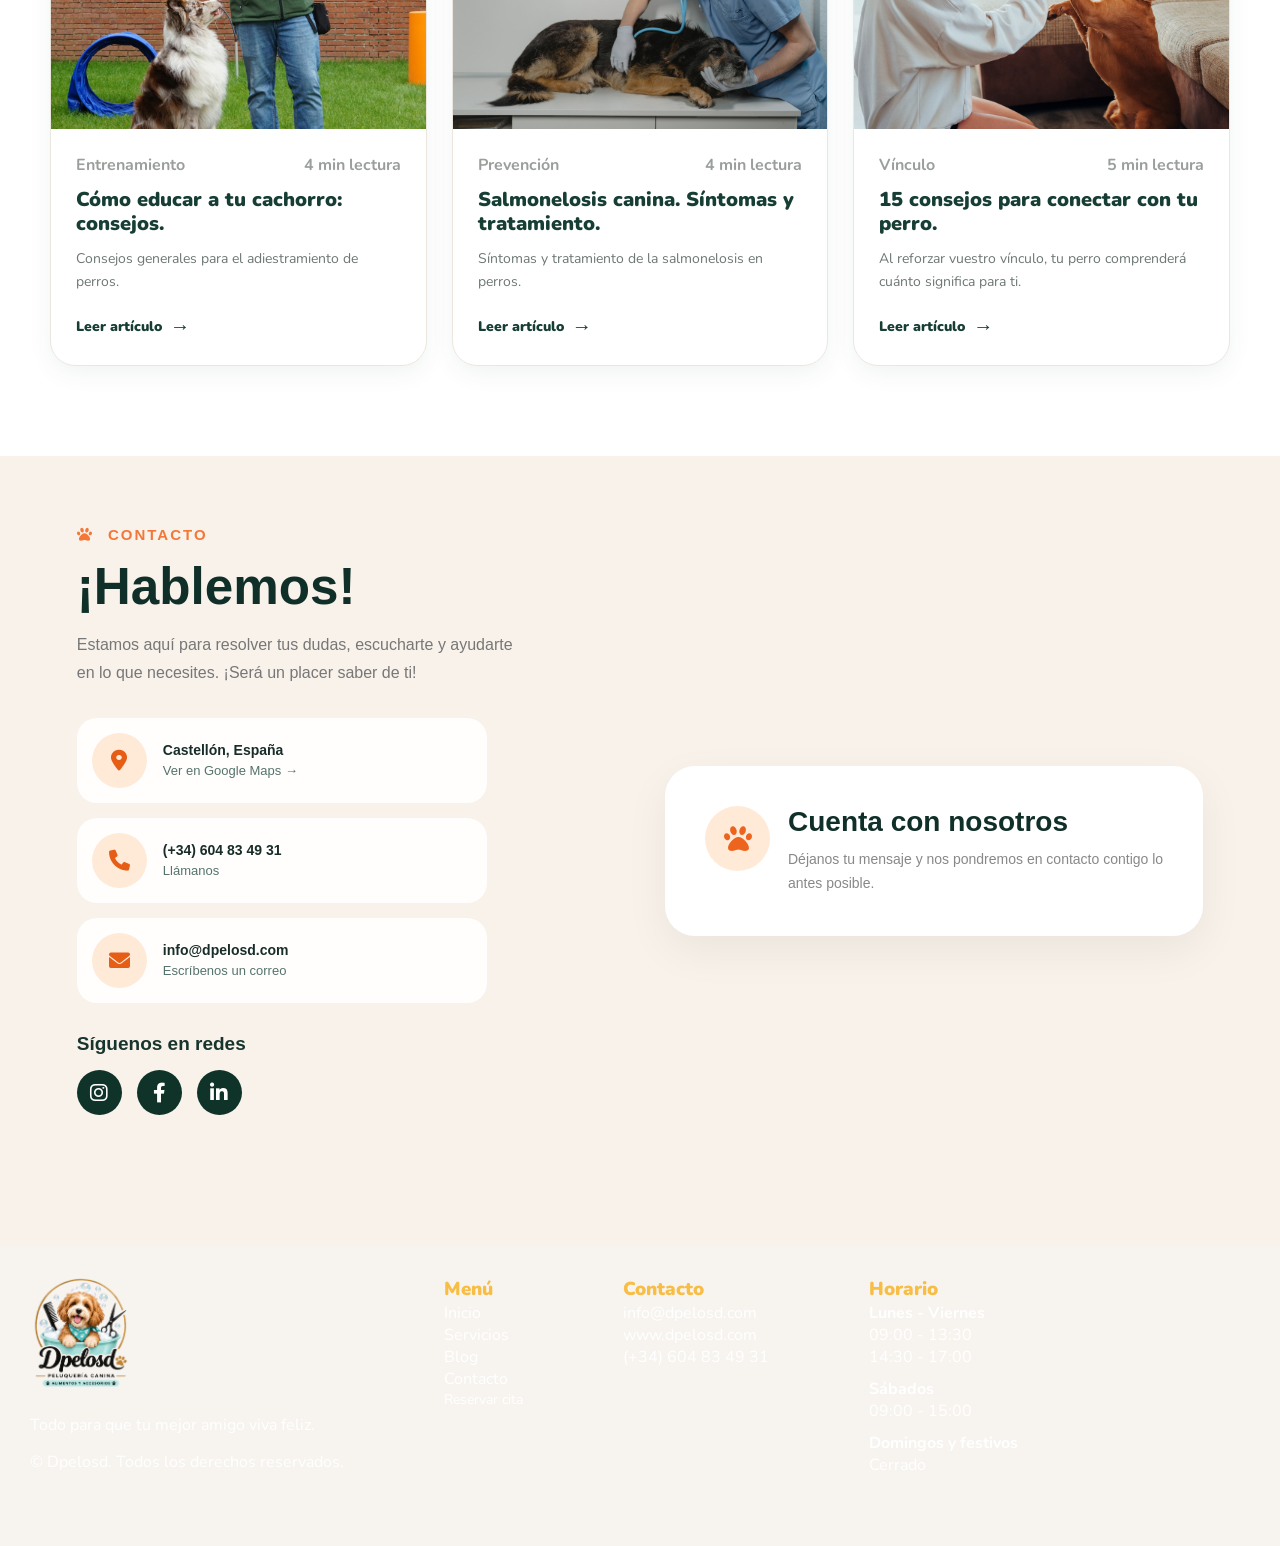
==== commit 87daace7: "Nuevos cambios" ====
--- a/index.html
+++ b/index.html
@@ -40,10 +40,10 @@
             <div class="nav-actions" style="display: flex;">
 
                 <div style="display: flex; gap: 10px;" class="redes-sociales">
-                    <img src="img/iconoinstagran1.png" style="width: 23px; height: 23px;">
-                    <img src="img/iconofacebook.png" style="width: 12px; height: 23px;">
-                    <img src="img/icono linkedin.png" style="width: 22px; height: 23px;">
-                    <img src="img/iconoYoutube.png" style="width: 25px; height: 21px; margin-top: 2px;">
+                    <img src="img/iconoinstagran1.png" style="width: 20px; height: 20px;">
+                    <img src="img/iconofacebook.png" style="width: 10px; height: 20px;">
+                    <img src="img/icono linkedin.png" style="width: 20px; height: 20px;">
+                    <img src="img/iconoYoutube.png" style="width: 20px; height: 19px; margin-top: 2px;">
                 </div>
 
                 <button class="menu-toggle" id="menuToggle" aria-label="Abrir menú" aria-controls="mainNav"
@@ -66,8 +66,7 @@
             <img src="img/pataDerecha.png" style="width: 20px;" alt="Pata de perro">
 
             <span>
-                ¡Bienvenidos a nuestra peluquería canina!, disfruta de un 
-                <strong>¡20% de descuento en nuestra primera cita!</strong> </span>
+                ¡Bienvenidos a nuestra peluquería canina!, disfruta de un</span><span style="color: #ffd700; margin-left: -10px;">¡20% de descuento en nuestra primera cita!</span>
 
             <img src="img/pataIzquierda.png" style="width: 20px;" alt="Pata de perro">
             <img src="img/pataDerecha.png" style="width: 20px;" alt="Pata de perro">
--- a/style.css
+++ b/style.css
@@ -292,8 +292,7 @@
     font-family: Arial, sans-serif;
     font-size: 16px;
     font-weight: 400;
-    animation: moverTexto 20s linear infinite;
-    overflow: hidden;
+    animation: moverTexto 25s linear infinite;    
     box-shadow: 0 4px 6px rgba(0, 0, 0, 0.1);
 }
 
@@ -322,7 +321,7 @@
 
 @media (max-width: 600px) {
     .promo-bar {
-        height: 50px;
+        height: 30px;
     }
 
     .promo-text {
@@ -343,7 +342,7 @@
     position: relative;
     width: 100%;
     height: 490px;
-    background-image: url("img/bannerDpelosd2.png");
+    background-image: url("img/bannerInicio.png");
     background-position: center;
     background-repeat: no-repeat;
     margin: 0;
@@ -1242,7 +1241,7 @@
     text-decoration: none;
     background-color: #f7bd45;
     padding: 10px 10px;
-    margin-top: 297px;
+    margin-top: 275px;
     margin-left: 70px;
     border-radius: 10px;
 }
@@ -1268,9 +1267,9 @@
 
 @media (max-width: 480px) {
     #service-link1 {
-        font-size: 10px;
-        padding: 0.05px;
-        margin-top: 82px;
+        font-size: 9.9px;
+        padding: 1.3px;
+        margin-top: 74.5px;
         margin-left: 20px;
         border-radius: 3px;
     }
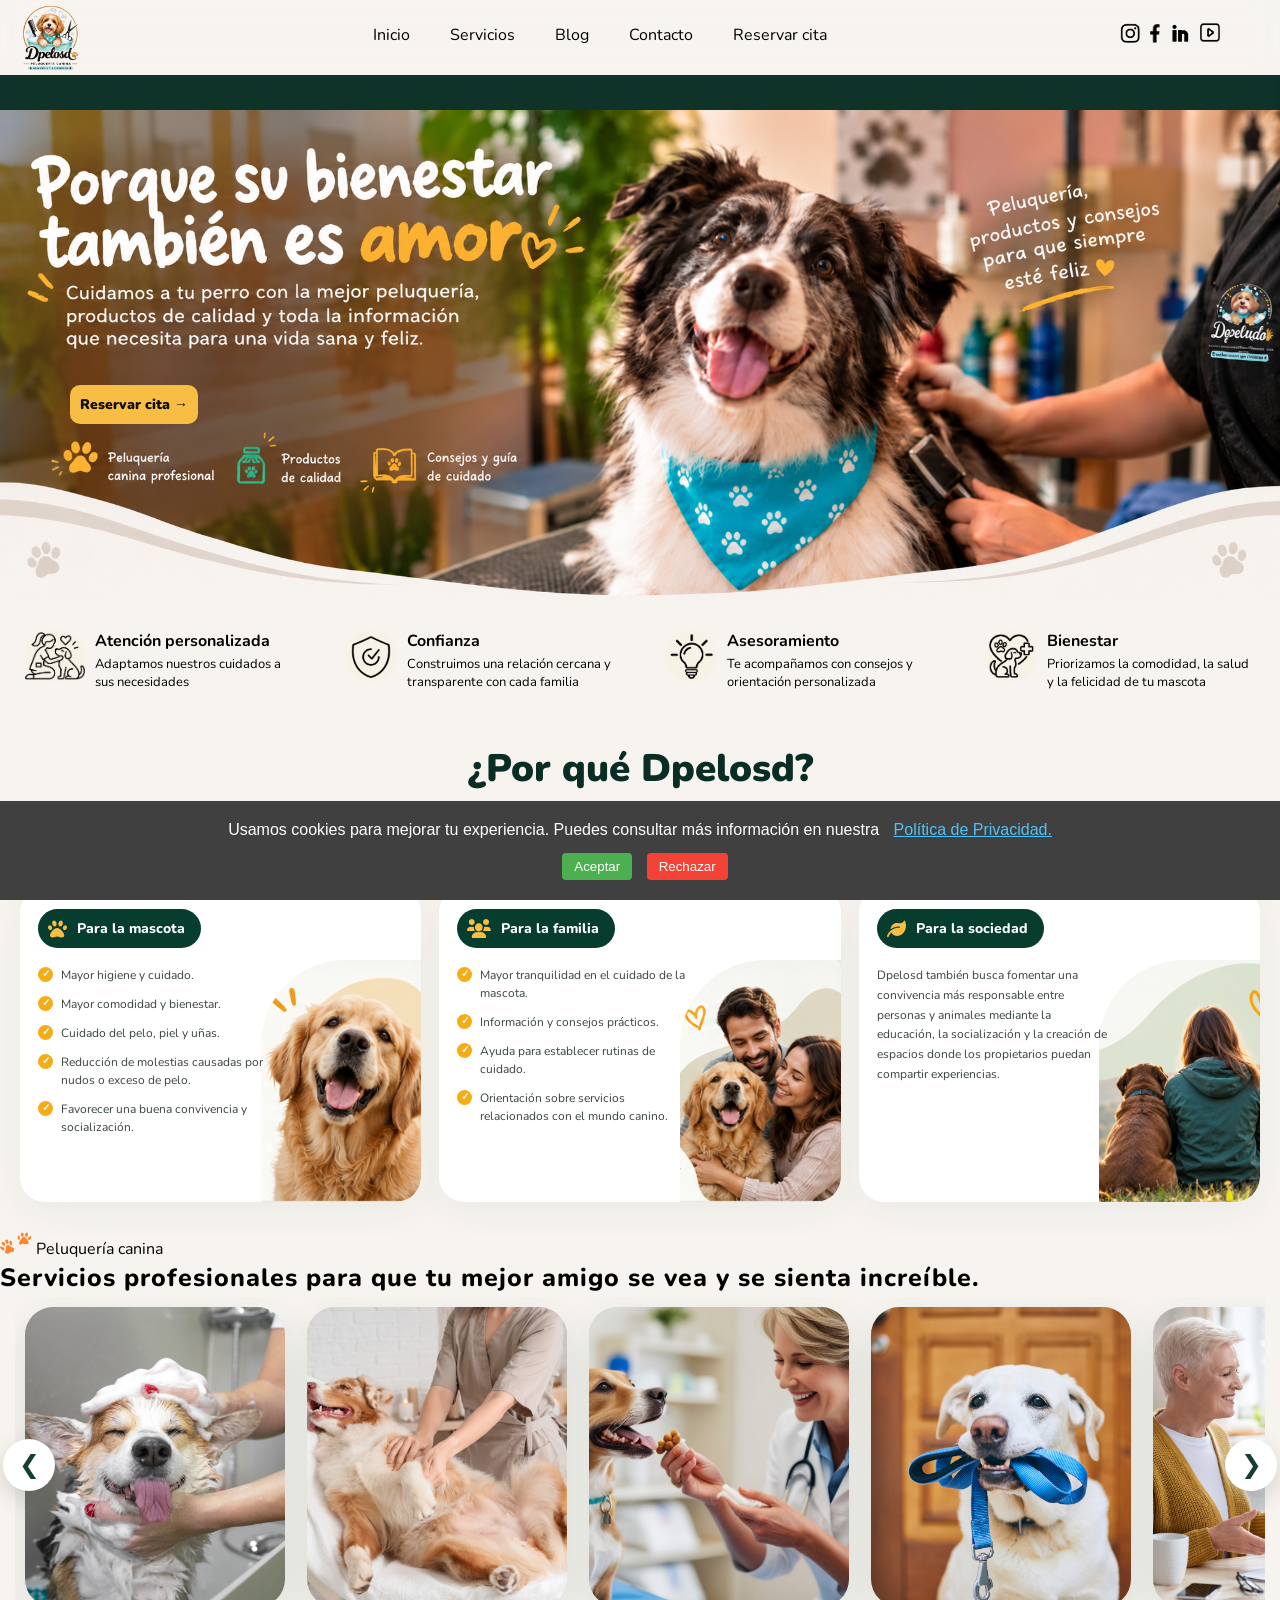
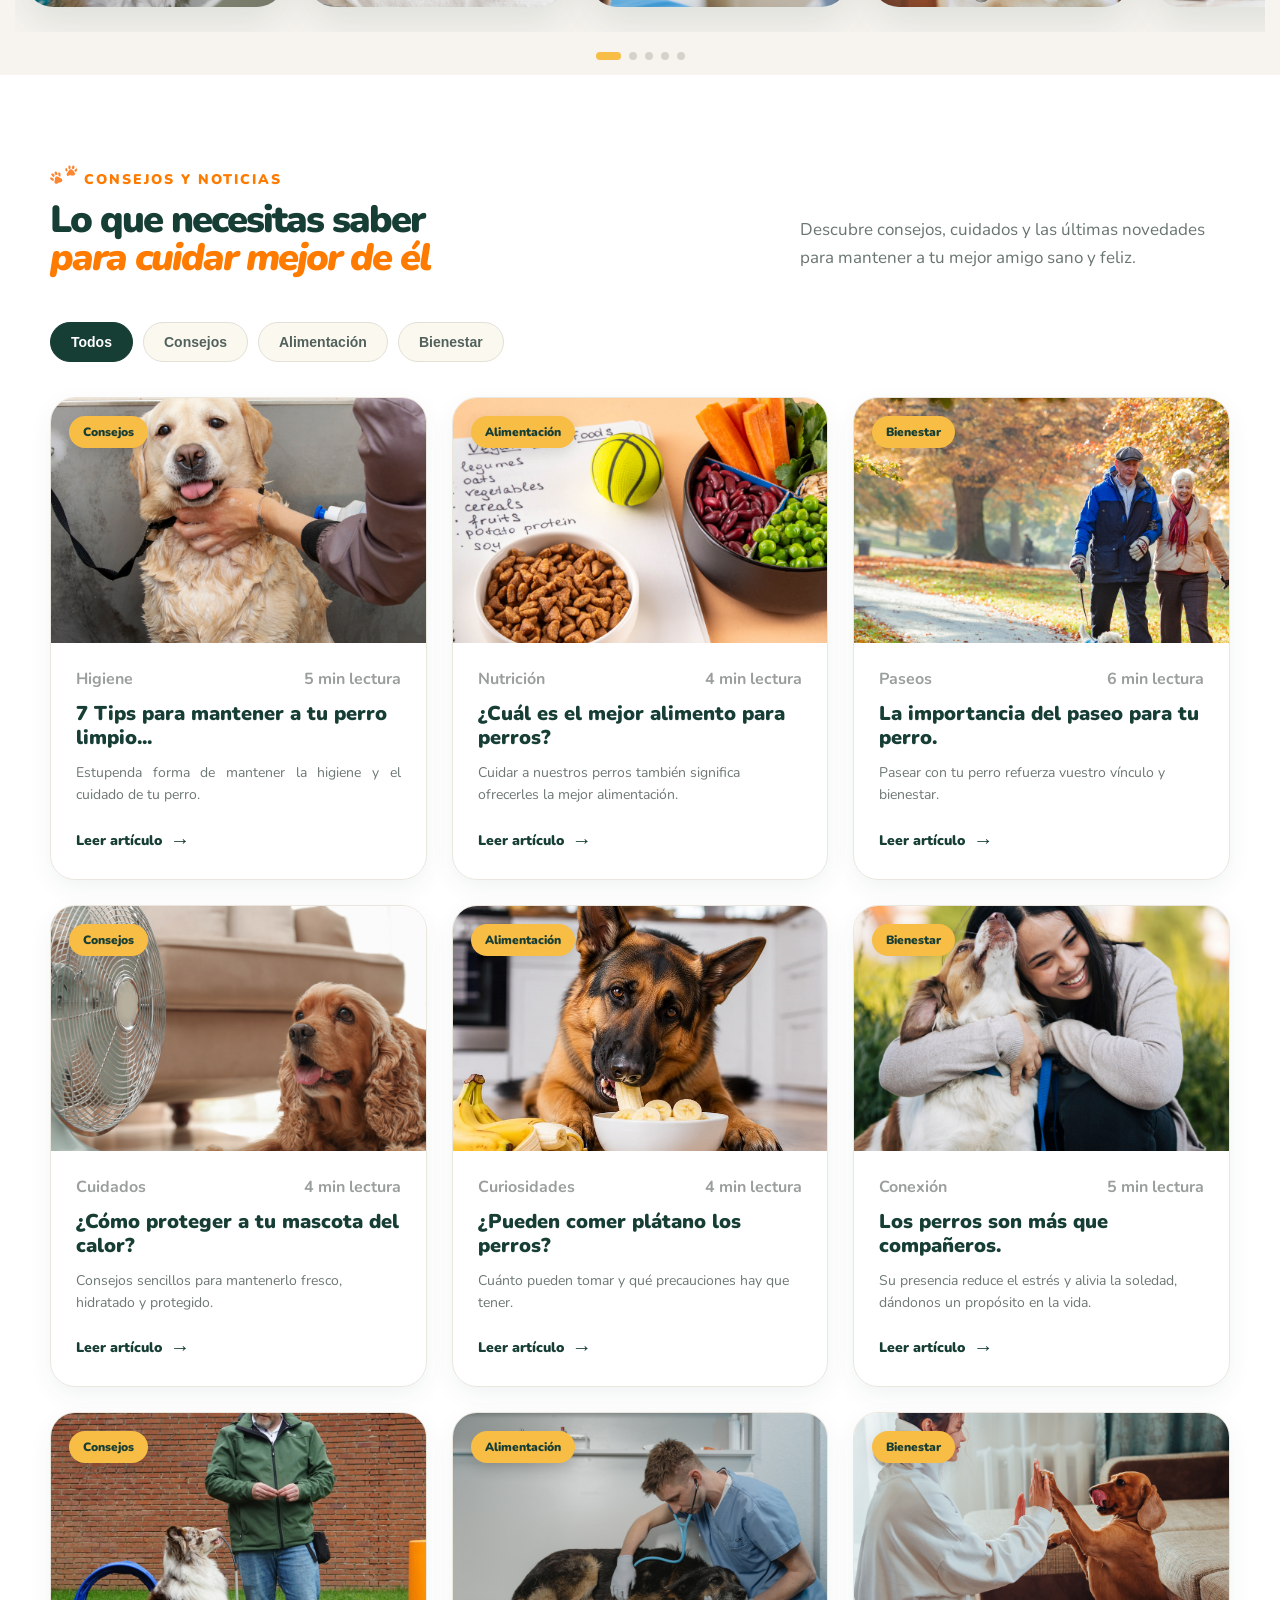
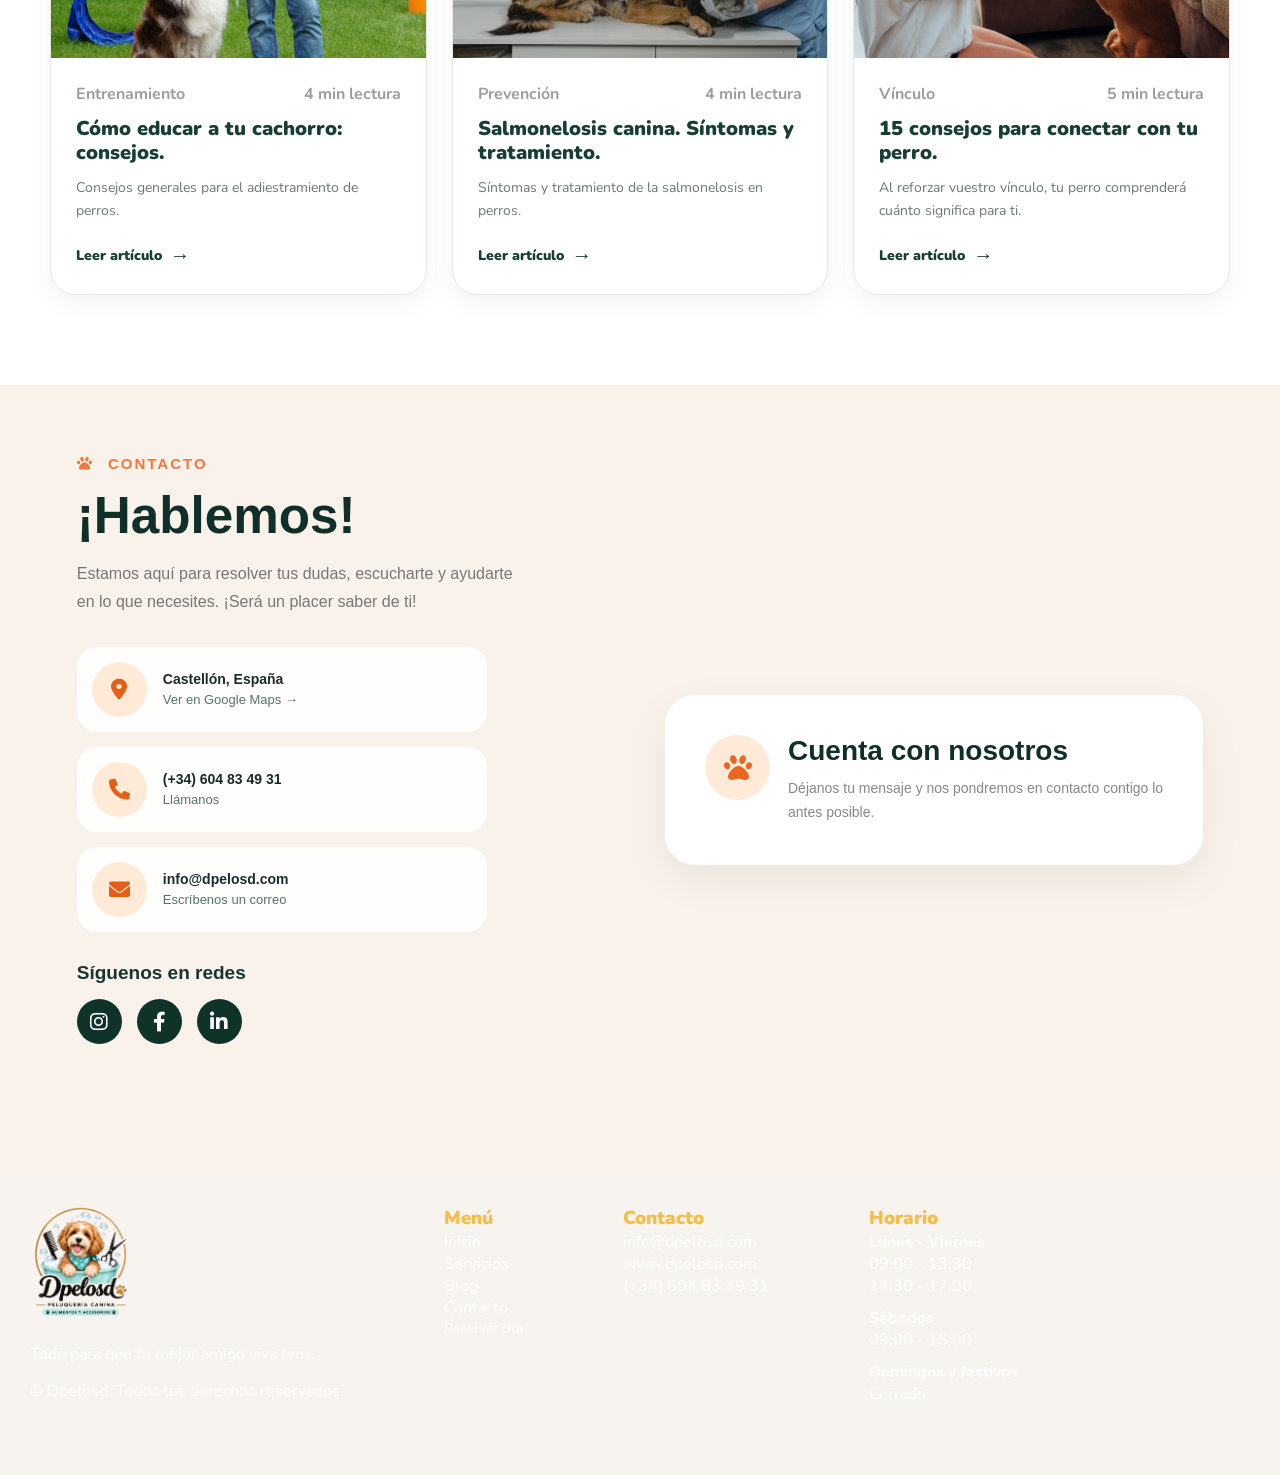
==== commit 3b346a9b: "Nuevos cambios" ====
--- a/index.html
+++ b/index.html
@@ -43,7 +43,7 @@
                     <img src="img/iconoinstagran1.png" style="width: 20px; height: 20px;">
                     <img src="img/iconofacebook.png" style="width: 10px; height: 20px;">
                     <img src="img/icono linkedin.png" style="width: 20px; height: 20px;">
-                    <img src="img/iconoYoutube.png" style="width: 20px; height: 19px; margin-top: 2px;">
+                    <img src="img/iconoYoutube.png" style="width: 20px; height: 19px;">
                 </div>
 
                 <button class="menu-toggle" id="menuToggle" aria-label="Abrir menú" aria-controls="mainNav"
--- a/style.css
+++ b/style.css
@@ -124,6 +124,7 @@
     margin-right: 60px;
     padding: 0px;
     margin-left: auto;
+    margin-top: -5px;
 }
 
 /* Menú hamburgesa para ordenador */
@@ -195,6 +196,7 @@
     .nav a:hover {
         background-color: #fff5cc;
     }
+    
 }
 
 @media (max-width: 480px) {
@@ -209,8 +211,8 @@
         background: none;
         cursor: pointer;
         padding: 0;
-        margin-top: 15px;
-        margin-left: 40px;
+        margin-top: 13px;
+        margin-left: 20px;
         z-index: 1002;
     }
 
@@ -223,15 +225,11 @@
         transition: 0.3s;
     }
 
-    /* OCULTAR HAMBURGUESA CUANDO EL MENÚ ESTÉ ABIERTO */
-
-    .menu-toggle.active {
+       .menu-toggle.active {
         visibility: hidden;
     }
 
-    /* MENÚ DESPLEGABLE OCULTO */
-
-    .nav {
+        .nav {
         display: none;
         position: absolute;
         top: 100%;
@@ -265,6 +263,9 @@
     .redes-sociales {
         margin-top: 11px;
     }
+    .nav-actions{
+        margin-right: 20px;
+    }
 }
 
 
@@ -303,11 +304,6 @@
     display: block;
 }
 
-.promo-text strong {
-    color: #ffd700;
-    font-weight: 800;
-}
-
 @keyframes moverTexto {
     from {
         right: -100%;
@@ -318,7 +314,6 @@
     }
 }
 
-
 @media (max-width: 600px) {
     .promo-bar {
         height: 30px;
@@ -334,7 +329,6 @@
         height: 25px;
     }
 }
-
 
 /* HERO */
 
@@ -352,46 +346,6 @@
     background-position: center top;
 }
 
-.btnBanner {
-    background: var(--yellow);
-    color: var(--green);
-    margin-left: 35px;
-    display: inline-flex;
-    margin-top: 19.9em;
-}
-
-a.btnBanner {
-    padding: 12px;
-    border-radius: 10px;
-    color: black;
-    text-decoration: none;
-    font-weight: 700;
-}
-
-.patasperro {
-    width: 20px;
-}
-
-@media (max-width: 768px) {
-    .patasperro {
-        width: 10px;
-        height: 5px;
-    }
-
-    .btnBanner {
-        margin-top: 14em;
-    }
-
-    a.btnBanner {
-        padding: 4px;
-        font-size: 12px;
-    }
-
-    .btn-hero {
-        margin-top: 6em;
-    }
-}
-
 /* BANNER TABLET */
 @media (max-width: 1024px) {
     .hero {
@@ -553,11 +507,7 @@
     }
 }
 
-
-/* ============================= */
-/* SECCIÓN BENEFICIOS */
-/* ============================= */
-
+/* SECCIÓN POR QUÉ ESCOGER A DPELOSD */
 .beneficios-section {
     width: 100%;
     padding: 35px 20px 30px;
@@ -844,10 +794,7 @@
     }
 }
 
-
-
-
-/* FAVORITOS */
+/* FAVORITOS 
 
 .shop-section {
     padding: 10px 30px 10px 30px;
@@ -992,11 +939,10 @@
 .Favoritos {
     font-size: 35px;
     font-weight: 800;
-}
-
-/* BANNER TABLET */
+}*/
+
+/* BANNER TABLET 
 @media (max-width: 1024px) {
-
 
 
     .btnTienda {
@@ -1066,9 +1012,9 @@
     .shop-section {
         padding: 30px 30px 10px 30px;
     }
-}
-
-/* TIENDA */
+}*/
+
+/* TIENDA 
 
 .grooming-header {
     width: min(1180px, calc(100% - 48px));
@@ -1112,7 +1058,7 @@
     .grooming-header {
         width: 100%;
     }
-}
+}*/
 
 /* CONTENEDOR DEL SLIDER */
 
@@ -1259,7 +1205,7 @@
     #service-link1 {
         font-size: 11px;
         padding: 4px 4px;
-        margin-top: 167px;
+        margin-top: 155px;
         margin-left: 40px;
         border-radius: 3px;
     }
@@ -1482,7 +1428,6 @@
     overflow: hidden;
 
 }
-
 
 .news-container {
     width: min(1180px, calc(100% - 48px));
@@ -2534,19 +2479,13 @@
     }
 
     .footer-video {
-        height: 550px;
-        margin-top: -70px;
+        height: 550px;        
     }
 
     .footer-links a {
         line-height: 1.5
     }
 }
-
-
-
-
-
 
 /* Estilo Whatsapp */
 
